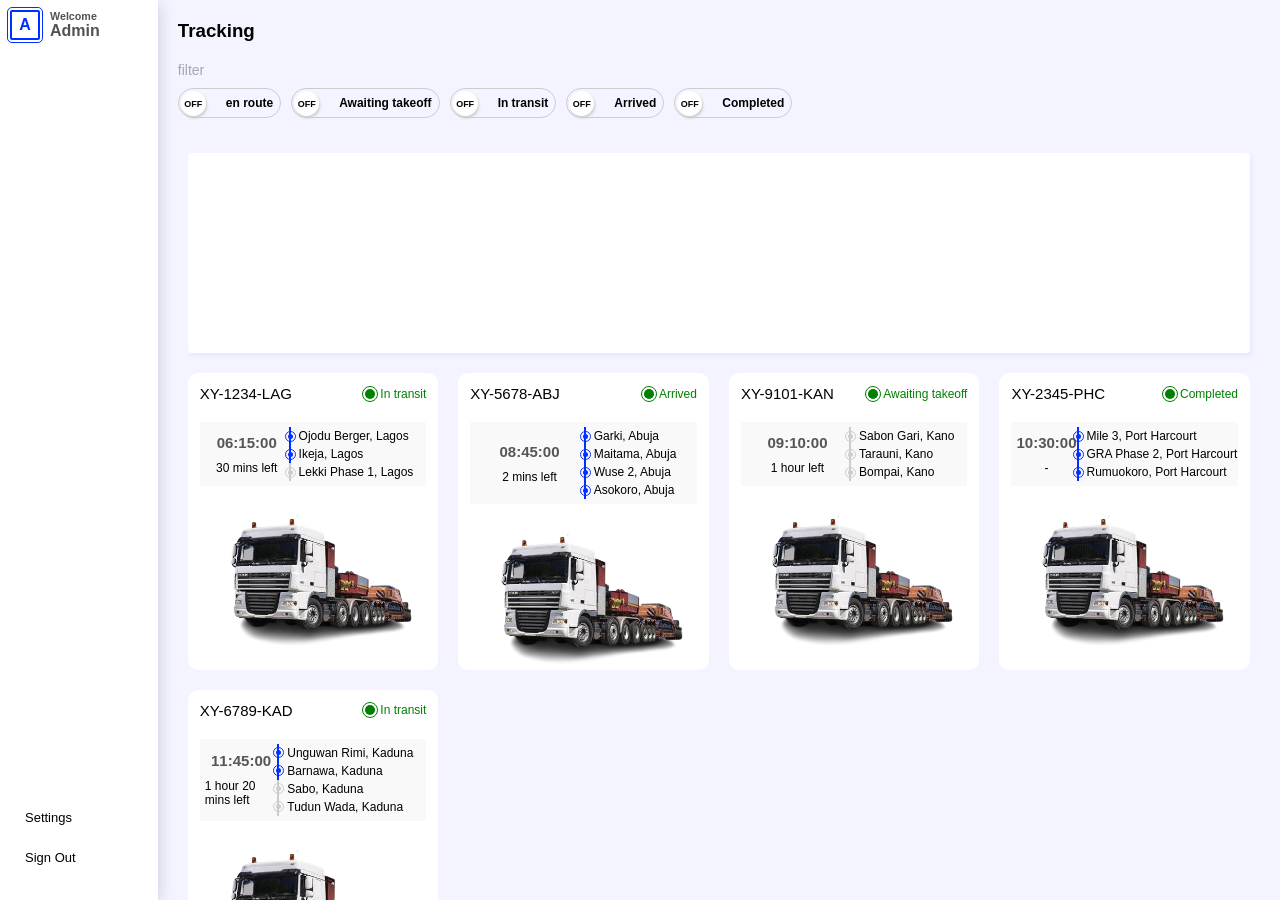
==== dashboard.html @ 966e06a4 "new push" ====
<!DOCTYPE html>
<html lang="en">

<head>
    <meta charset="UTF-8">
    <meta name="viewport" content="width=device-width, initial-scale=1.0">
    <link rel="stylesheet" href="style.css">
    <link rel="stylesheet" href="https://pro.fontawesome.com/releases/v6.0.0-beta3/css/all.css">
    <script src="https://cdn.jsdelivr.net/npm/@panzoom/panzoom@4.0.0/dist/panzoom.min.js"></script>
    <link rel="stylesheet" href="https://cdnjs.cloudflare.com/ajax/libs/share-this/1.3.1/share-this.min.css"
        integrity="sha512-D2vagE/4+QTyP2FukMZNoZxcO1Uqcd0SsnqczdOm+zu35XDsFDIroYXxDD0WrYbyPFKD1vUmhxaCC3kR8WBNZA=="
        crossorigin="anonymous" referrerpolicy="no-referrer" />
    <link href="https://fonts.googleapis.com/css2?family=Pacifico&display=swap" rel="stylesheet">

    <link rel="stylesheet" href="waybill.css">

    <title>Document</title>
    <script>
        // function updateScale(value) {
        //     const waybill = document.querySelector('.waybill_container');

        //     let scaleValue = 1; // Default (100%)
        //     if (value == 0) scaleValue = 0; // Hide
        //     else if (value == 1) scaleValue = 1; // Normal (100%)
        //     else if (value == 2) scaleValue = 2; // Zoomed (200%)

        //     waybill.style.zoom = `(${scaleValue})`;
        //     // waybill.style.transformOrigin = "top center";

        //     // Hide waybill when scale is 0
        //     waybill.style.display = scaleValue === 0 ? "none" : "block";
        // }
    </script>
</head>

<body>


    <div class="epod_cont cpsl">
        <aside>
            <nav class="epod_nav">

                <div class="user_wrap" onclick="ToggleNavMenu(this)">
                    <div class="user_img">
                        <img src="/" alt="">
                        <div class="user_initial"></div>
                    </div>
                    <div class="wrap_flex">
                        <h6>Welcome</h6>
                        <h2 id="username">Admin</h4>
                    </div>

                </div>
                <ul>


                    <!-- <li class="nav-item"><a href="#"><i class="fas fa-tachometer-alt"></i>Dashboard</a></li>
                    <li class="nav-item dropdown">
                        <a href="#"><i class="fas fa-truck"></i>Waybill Management <i class="fa fa-caret-down"></i></a>
                        <ul class="dropdown-menu">
                            <li><a href="#"><i class="fas fa-plus-circle"></i>Create Waybill</a></li>
                            <li><a href="#"><i class="fas fa-search"></i>Track Waybill</a></li>
                        </ul>
                    </li>
                    <li class="nav-item dropdown">
                        <a href="#"><i class="fas fa-chart-bar"></i>Reports &#9662;</a>
                        <ul class="dropdown-menu">
                            <li><a href="#"><i class="fas fa-calendar-day"></i>Daily Reports</a></li>
                            <li><a href="#"><i class="fas fa-calendar-alt"></i>Monthly Reports</a></li>
                        </ul>
                    </li> -->
                    <li class="nav-item settings"><a href="#"><i class="fas fa-cog"></i>Settings</a></li>
                    <li class="nav-item signout"><a href="#"><i class="fas fa-sign-out-alt"></i>Sign Out</a></li>
                </ul>
            </nav>
        </aside>
        <main>
            <div class="epod_tracking">
                <div class="header">
                    <h3>Tracking</h3>
                    <div class="search_cont" onclick="handleDropSearch()">
                        <i class="fa fa-search"></i>
                    </div>
                </div>
                <div class="search_box">

                    <div class="search">
                        <input type="search" placeholder="Search..." name="" id="searchInput">
                        <div class="search_icon" onclick="searchBoxes()">
                            <i class="fa fa-search"></i>
                        </div>
                    </div>

                    <!-- Checkbox Filters -->
                    <!-- <div class="filter_options">
                        <label>
                            <input type="checkbox" class="filter_checkbox" value="bl">
                            BL
                        </label>
                        <label>
                            <input type="checkbox" class="filter_checkbox" value="consignment">
                            Consignment
                        </label>
                        <label>
                            <input type="checkbox" class="filter_checkbox" value="waybill">
                            Waybill
                        </label>
                        <label>
                            <input type="checkbox" class="filter_checkbox" value="status">
                            Status
                        </label>
                    </div> -->

                </div>
                <div class="filter_lists">
                    <div class="header small">filter</div>
                    <div class="filter_list">
                        <div class="list filter" data-filter="en route">
                            <div class="toggle_switch">
                                <span class="filter_text">en route</span>
                                <div class="toggle_ball"></div>
                            </div>
                        </div>
                        <div class="list filter" data-filter="Pending">
                            <div class="toggle_switch">
                                <span class="filter_text">Awaiting takeoff</span>
                                <div class="toggle_ball"></div>
                            </div>
                        </div>

                        <div class="list filter" data-filter="Completed">
                            <div class="toggle_switch">
                                <span class="filter_text">In transit</span>
                                <div class="toggle_ball"></div>
                            </div>
                        </div>
                        <div class="list filter" data-filter="Cancelled">
                            <div class="toggle_switch">
                                <span class="filter_text">Arrived</span>
                                <div class="toggle_ball"></div>
                            </div>
                        </div>
                        <div class="list filter" data-filter="In Progress">
                            <div class="toggle_switch">
                                <span class="filter_text">Completed</span>
                                <div class="toggle_ball"></div>
                            </div>
                        </div>
                    </div>
                    <!-- <div class="header small">show</div> -->


                </div>
                <div class="epod_content">
                    <div class="map_t"></div>
                    <div class="epod_boxes">
                        <div class="epod_dash_box">
                            <div class="header">
                                <div class="track_id">XY-1234-LAG</div>
                                <div class="status">
                                    <div class="stats"></div>
                                    <p>In transit</p>
                                </div>
                            </div>
                            <div class="truck_destination">
                                <div class="time_details">
                                    <span class="time">06:15:00</span>
                                    <span class="day">30 mins left</span>
                                </div>
                                <div class="destination_info">
                                    <div class="route active">Ojodu Berger, Lagos</div>
                                    <div class="route active">Ikeja, Lagos</div>
                                    <div class="route">Lekki Phase 1, Lagos</div>
                                </div>
                            </div>
                            <div class="truck_img">
                                <img src="img.png" alt="truckdetails">
                            </div>
                            <div class="bl_no" style="display: none;">BL-001234</div>
                        </div>
                        <div class="epod_dash_box">
                            <div class="header">
                                <div class="track_id">XY-5678-ABJ</div>
                                <div class="status">
                                    <div class="stats"></div>
                                    <p>Arrived</p>
                                </div>
                            </div>
                            <div class="truck_destination">
                                <div class="time_details">
                                    <span class="time">08:45:00</span>
                                    <span class="day">2 mins left</span>
                                </div>
                                <div class="destination_info">
                                    <div class="route active">Garki, Abuja</div>
                                    <div class="route active">Maitama, Abuja</div>
                                    <div class="route active">Wuse 2, Abuja</div>
                                    <div class="route active">Asokoro, Abuja</div>
                                </div>
                            </div>
                            <div class="truck_img">
                                <img src="img.png" alt="truckdetails">
                            </div>
                            <div class="bl_no" style="display: none;">BL-005678</div>
                        </div>
                        <div class="epod_dash_box">
                            <div class="header">
                                <div class="track_id">XY-9101-KAN</div>
                                <div class="status">
                                    <div class="stats"></div>
                                    <p>Awaiting takeoff</p>
                                </div>
                            </div>
                            <div class="truck_destination">
                                <div class="time_details">
                                    <span class="time">09:10:00</span>
                                    <span class="day">1 hour left</span>
                                </div>
                                <div class="destination_info">
                                    <div class="route">Sabon Gari, Kano</div>
                                    <div class="route">Tarauni, Kano</div>
                                    <div class="route">Bompai, Kano</div>
                                </div>
                            </div>
                            <div class="truck_img">
                                <img src="img.png" alt="truckdetails">
                            </div>
                            <div class="bl_no" style="display: none;">BL-009101</div>
                        </div>
                        <div class="epod_dash_box">
                            <div class="header">
                                <div class="track_id">XY-2345-PHC</div>
                                <div class="status">
                                    <div class="stats"></div>
                                    <p>Completed</p>
                                </div>
                            </div>
                            <div class="truck_destination">
                                <div class="time_details">
                                    <span class="time">10:30:00</span>
                                    <span class="day">-</span>
                                </div>
                                <div class="destination_info">
                                    <div class="route active">Mile 3, Port Harcourt</div>
                                    <div class="route active">GRA Phase 2, Port Harcourt</div>
                                    <div class="route active">Rumuokoro, Port Harcourt</div>
                                </div>
                            </div>
                            <div class="truck_img">
                                <img src="img.png" alt="truckdetails">
                            </div>
                            <div class="bl_no" style="display: none;">BL-002345</div>
                        </div>
                        <div class="epod_dash_box">
                            <div class="header">
                                <div class="track_id">XY-6789-KAD</div>
                                <div class="status">
                                    <div class="stats"></div>
                                    <p>In transit</p>
                                </div>
                            </div>
                            <div class="truck_destination">
                                <div class="time_details">
                                    <span class="time">11:45:00</span>
                                    <span class="day">1 hour 20 mins left</span>
                                </div>
                                <div class="destination_info">
                                    <div class="route active">Unguwan Rimi, Kaduna</div>
                                    <div class="route active">Barnawa, Kaduna</div>
                                    <div class="route">Sabo, Kaduna</div>
                                    <div class="route">Tudun Wada, Kaduna</div>
                                </div>
                            </div>
                            <div class="truck_img">
                                <img src="img.png" alt="truckdetails">
                            </div>
                            <div class="bl_no" style="display: none;">BL-006789</div>
                        </div>
                    </div>

                </div>
            </div>
            <div class="epod_details">
                <div class="header">
                    <div class="cancel_button" onclick="handleSideToggle()"><i class="fa fa-arrow-right"></i></div>
                    <div class="track_id">XY-1234-LAG</div>
                    <div class="status">
                        <span class="circle"></span>
                        On-Route
                    </div>
                    <div class="call_action">
                        <button class="call_btn"><i class="fa-solid fa-phone"></i><span class="sm-hidden">Contact</span>
                        </button>
                        <div class="call_dropdown">
                            <a href="tel:+1234567890"><i class="fa-solid fa-user"></i> Call
                                Driver
                            </a>
                            <a href="tel:+1987654321"><i class="fa-solid fa-headset"></i>Call
                                Support</a>
                            <a href="tel:+1122334455"><i class="fa-solid fa-building"></i> Call Company</a>
                        </div>
                    </div>
                    <div class="chat_action">
                        <button class="chat_btn"><i class="fa-solid fa-comments"></i><span class="sm-hidden">chat
                            </span></button>
                        <div class="chat_dropdown">
                            <a href="sms:+1234567890"><i class="fa-solid fa-user"></i> Chat with Driver</a>
                            <a href="sms:+1987654321"><i class="fa-solid fa-headset"></i> Chat with Support</a>
                            <a href="sms:+1122334455"><i class="fa-solid fa-building"></i> Chat with Company</a>
                        </div>
                    </div>
                </div>
                <div class="epod_details-nav">
                    <div class="epod_navlinks">
                        <button type="button" class="current" id="shipment" title="navigate to tab"
                            class="epod_navlink">shipment
                            Info</button>
                        <button type="button" id="vechicle" title="navigate to tab" class="epod_navlink">Vechicle
                            Info</button>
                        <button type="button" id="driver" title="navigate to tab" class="epod_navlink">Driver
                            Info</button>
                        <button type="button" id="document" title="navigate to tab"
                            class="epod_navlink">Documents</button>
                        <button type="button" id="company" title="navigate to tab" class="epod_navlink">Company</button>
                        <button type="button" id="waybill_p" title="navigate to tab"
                            class="epod_navlink">Waybill</button>
                    </div>
                </div>
                <div class="epod-tab_contents">
                    <div id="shipment" class="tab">
                        <div class="title">Shipment Info</div>
                        <div class="img_box"></div>
                        <div class="epod_route">
                            <div class="header">
                                <div class="title">Route</div>
                                <div class="right">
                                    <div class="timer">09:40:55</div>
                                    <div class="mins_left">23mins. Left</div>
                                </div>

                            </div>
                            <div class="map">
                                <div class="map_details">
                                    <div class="map_header">
                                        <button class="cancel_button">
                                            <i class="fa fa-plus"></i>
                                        </button>

                                        <div class="filter_list">
                                            <div class="list">
                                                <input type="checkbox" id="in progress">
                                                <p>All in progress transaction</p>
                                            </div>

                                        </div>
                                    </div>
                                    <div class="map_view"></div>

                                </div>


                            </div>
                        </div>
                    </div>
                    <div id="vechicle" class="tab">
                        <div class="vehicle">
                            <div class="title"><i class="fa-solid fa-truck"></i> Vehicle Info</div>

                            <div class="infos">
                                <div class="info">
                                    <p class="bold"><i class="fa-solid fa-hashtag"></i> Truck Number:</p>
                                    <p>ABJRK-12345</p>
                                </div>
                                <div class="info">
                                    <p class="bold"><i class="fa-solid fa-weight-hanging"></i> Capacity:</p>
                                    <p>10,000 kg</p>
                                </div>
                                <div class="info">
                                    <p class="bold"><i class="fa-solid fa-car-side"></i> Plate Number:</p>
                                    <p>XY-9876-LAG</p>
                                </div>
                                <div class="info">
                                    <p class="bold"><i class="fa-solid fa-user"></i> Assigned Driver:</p>
                                    <p>Adewale Ayuba</p>
                                </div>
                                <div class="info">
                                    <p class="bold"><i class="fa-solid fa-calendar"></i> Last Maintenance:</p>
                                    <p>12th Feb 2025</p>
                                </div>
                                <div class="info">
                                    <p class="bold"><i class="fa-solid fa-gas-pump"></i> Fuel Type:</p>
                                    <p>Diesel</p>
                                </div>
                                <div class="info">
                                    <p class="bold"><i class="fa-solid fa-circle-check"></i> Status:</p>
                                    <p class="status available"><i class="fa-solid fa-check-circle"></i> Available</p>
                                </div>
                            </div>

                            <div class="truck_images">
                                <h3> Truck Photos</h3>
                                <!-- Truck Image Gallery -->
                                <div class="image_gallery">
                                    <div class="truck_image">
                                        <img src="img.png" alt="Truck Photo" onclick="openPreview(this, 'Truck Photo')">
                                    </div>
                                    <div class="truck_image">
                                        <img src="plate.jpg" alt="License Plate"
                                            onclick="openPreview(this, 'License Plate')">
                                    </div>

                                </div>
                            </div>

                            <div class="vehicle_feedback">
                                <h3>Rate and Review Vehicle</h3>
                                <p>How satisfied are you with this vehicle?</p>
                                <div class="rating vehicle_v">
                                    <span class="star" onclick="rateVehicle(1)"><i class="fa-light fa-star"></i></span>
                                    <span class="star" onclick="rateVehicle(2)"><i class="fa-light fa-star"></i></span>
                                    <span class="star" onclick="rateVehicle(3)"><i class="fa-light fa-star"></i></span>
                                    <span class="star" onclick="rateVehicle(4)"><i class="fa-light fa-star"></i></span>
                                    <span class="star" onclick="rateVehicle(5)"><i class="fa-light fa-star"></i></span>
                                </div>
                                <textarea id="vehicleComment" class="oppi" placeholder="Leave a comment..."></textarea>
                                <button class="call_btn boopt"
                                    onclick="submitVehicleFeedback('vehicle')">Submit</button>

                            </div>

                        </div>

                    </div>
                    <div id="driver" class="tab">
                        <div class="driver">
                            <div class="title"><i class="fa-solid fa-user-tie"></i> Driver Info</div>

                            <div class="infos">
                                <div class="info">
                                    <p class="bold"><i class="fa-solid fa-id-badge"></i> Driver Name:</p>
                                    <p>Adewale Ayuba</p>
                                </div>
                                <div class="info">
                                    <p class="bold"><i class="fa-solid fa-id-card"></i> Driver License Number:</p>
                                    <p>DL-987654</p>
                                </div>
                                <div class="info">
                                    <p class="bold"><i class="fa-solid fa-phone"></i> Contact:</p>
                                    <p>+234 812 345 6789</p>
                                </div>
                                <div class="info">
                                    <p class="bold"><i class="fa-solid fa-phone-volume"></i> Emergency Contact:</p>
                                    <p>+234 801 234 5678 (Boluwatife - Wife)</p>
                                </div>
                                <div class="info">
                                    <p class="bold"><i class="fa-solid fa-location-dot"></i> Address:</p>
                                    <p>23, Olowu Street, Lagos, Nigeria</p>
                                </div>
                                <div class="info">
                                    <p class="bold"><i class="fa-solid fa-truck"></i> Assigned Vehicle:</p>
                                    <p>ABJRK-12345</p>
                                </div>
                                <div class="info">
                                    <p class="bold"><i class="fa-solid fa-user-check"></i> Status:</p>
                                    <p class="status active"><i class="fa-solid fa-circle-check"></i> Active</p>
                                </div>
                            </div>

                            <div class="driver_images">
                                <h3 class="light">Driver Photos</h3>
                                <div class="image_gallery">

                                    <div class="driver_image">
                                        <img src="./truck_image.jpg" alt="Adewale Ayuba" id="AdewaleAyuba"
                                            onclick="openPreview(this,'AdewaleAyuba')">
                                    </div>

                                    <div class="driver_image">
                                        <img src="image.png" alt="Driver ID" id="driverID"
                                            onclick="openPreview(this,'driverID')">
                                    </div>
                                </div>
                            </div>

                            <div class="driver_feedback">
                                <h3> Rate and review driver</h3>
                                <div class="rating driver_r">

                                    <span class="star" onclick="rateDriver(1)"><i class="fa-light fa-star"></i></span>
                                    <span class="star" onclick="rateDriver(2)"><i class="fa-light fa-star"></i></span>
                                    <span class="star" onclick="rateDriver(3)"><i class="fa-light fa-star"></i></span>
                                    <span class="star" onclick="rateDriver(4)"><i class="fa-light fa-star"></i></span>
                                    <span class="star" onclick="rateDriver(5)"><i class="fa-light fa-star"></i></span>
                                </div>
                                <textarea id="comment" class="oppi" placeholder="Leave a comment..."></textarea>
                                <button class="call_btn boopt" onclick="submitDriverFeedback()">Submit</button>

                            </div>


                        </div>
                    </div>
                    <div id="document" class="tab">
                        <div class="header">
                            <div class="title">Document</div>
                            <div class="actions">
                                <button onclick="downloadSelectedDocs()"><i class="fa fa-download"></i></button>
                                <button onclick="downloadDocAsZIP()"> <i class="fa fa-file-zipper"></i> </button>
                                <!-- <button><i class="fa fa-envelope"></i> </button> -->
                                <button onclick="shareWaydocFile()"><i class="fa fa-share"></i> </button>
                                <button onclick="deleteSelectedDocs()">
                                    <i class="fa fa-trash"></i>
                                </button>
                                <!-- <button onclick="window.print()"><i class="fa fa-print"></i> </button> -->
                            </div>

                        </div>
                        <div class="actions_2">
                            <button onclick="document.getElementById('fileInput').click()" class="green"
                                title="add new document">
                                <i class="fa fa-plus "></i>
                            </button>
                            <!-- ---snap document button---- -->
                            <button onclick="snapDocument()" title="snap document">
                                <i class="fa fa-camera"></i>
                            </button>

                            <!-- Hidden File Input -->
                            <input type="file" id="fileInput" style="display: none;" onchange="handleFileUpload(event)">
                        </div>
                        <div class="document_list">
                            <ul id="doc_list">
                                <li>
                                    <label>
                                        <input type="checkbox" class="doc_checkbox" data-file="invoice.pdf">
                                        <span class="doc_number">1.</span>
                                        <span class="doc_name">Invoice</span>
                                    </label>
                                    <img class="thumbnail" src="pdf_icon.png" alt="PDF" data-file="invoice.pdf">
                                    <div class="button_bt">
                                        <button onclick="previewDocument('invoice.pdf')"><i
                                                class="fa fa-eye"></i></button>
                                    </div>

                                </li>
                                <li>
                                    <label>
                                        <input type="checkbox" class="doc_checkbox" data-file="bill_of_lading.docx">
                                        <span class="doc_number">2.</span>
                                        <span class="doc_name">Bill of Lading</span>
                                    </label>
                                    <img class="thumbnail" src="doc.png" alt="DOCX" data-file="bill_of_lading.docx">
                                    <div class="button_bt">
                                        <button onclick="previewDocument('bill_of_lading.docx')"><i
                                                class="fa fa-eye"></i></button>
                                    </div>
                                </li>
                                <li>
                                    <label>
                                        <input type="checkbox" class="doc_checkbox" data-file="truck_image.jpg">
                                        <span class="doc_number">3.</span>
                                        <span class="doc_name">Truck Image</span>
                                    </label>
                                    <img class="thumbnail" src="truck_image.jpg" alt="Image"
                                        data-file="truck_image.jpg">
                                    <div class="button_bt">
                                        <button onclick="previewDocument('truck_image.jpg')"><i
                                                class="fa fa-eye"></i></button>
                                    </div>
                                </li>
                            </ul>
                        </div>

                        <!-- Document Preview -->
                        <div class="doc_img">
                            <iframe id="pdf_preview" style="display:none; width:100%; height:400px;"></iframe>
                            <img id="image_preview" style="display:none; width:100%; max-width:500px;">
                            <p id="unsupported_preview" style="display:none; color:red;">Preview not supported for this
                                file type.</p>
                        </div>
                    </div>
                    <div id="company" class="tab">
                        <div class="company">
                            <div class="title"><i class="fa-solid fa-building"></i> Company Info</div>

                            <div class="infos">
                                <div class="info">
                                    <p class="bold"><i class="fa-solid fa-id-badge"></i> Company Name:</p>
                                    <p>DAO Logistics Ltd.</p>
                                </div>
                                <div class="info">
                                    <p class="bold"><i class="fa-solid fa-location-dot"></i> Address:</p>
                                    <p>12 Marina Road, Lagos, Nigeria</p>
                                </div>
                                <div class="info">
                                    <p class="bold"><i class="fa-solid fa-phone"></i> Contact Number:</p>
                                    <p>+234 812 345 6789</p>
                                </div>
                                <div class="info">
                                    <p class="bold"><i class="fa-solid fa-envelope"></i> Email:</p>
                                    <p>info@daologistics.com</p>
                                </div>
                                <div class="info">
                                    <p class="bold"><i class="fa-solid fa-globe"></i> Website:</p>
                                    <p><a href="https://www.daologistics.com" target="_blank">www.daologistics.com</a>
                                    </p>
                                </div>
                                <div class="info">
                                    <p class="bold"><i class="fa-solid fa-calendar"></i> Established:</p>
                                    <p>2015</p>
                                </div>
                                <div class="info">
                                    <p class="bold"><i class="fa-solid fa-warehouse"></i> Services:</p>
                                    <p>Freight, Warehousing, Transportation, Customs Clearance</p>
                                </div>
                                <div class="info">
                                    <p class="bold"><i class="fa-solid fa-users"></i> Employees:</p>
                                    <p>250+</p>
                                </div>
                            </div>


                        </div>
                    </div>
                    <div id="waybill_p" class="tab">
                        <!-- <div class="scale-container">
                            <label for="scale">Scale:</label>
                            <input type="range" id="scale" min="0.5" max="2" step="0.1" value="1"
                                oninput="updateScale(this.value)">
                            <div class="scale-labels">
                                <span>0%</span>
                                <span class="mid-label">100%</span>
                                <span>200%</span>
                            </div>
                            <button class="fit_btn" type="button" onclick="scaleToFitScreen()">
                                <i class="fa fa-expand-wide"></i> Fit to Screen</button>
                        </div> -->
                        <div class="scale-container">
                            <button type="button" onclick="handleSign()" class="bt1op" title="Sign"> <i
                                    class="fa-sharp fa-solid fa-pen-nib"></i>
                            </button>
                            <button type="button" onclick="handleStamp()" class="bt2op" title="Stamp"> <i
                                    class="fa-sharp fa-solid fa-stamp"></i>
                            </button>
                            <button onclick="panzoom.zoomIn()" title="Zoom In"> <i class="fa fa-plus"></i> </button>
                            <button onclick="panzoom.zoomOut()" title="Zoom Out">
                                <div class="fa fa-minus" title="Reset Zoom"></div>
                            </button>
                            <button onclick="panzoom.reset()"><i class="fa fa-refresh"></i></button>
                        </div>
                        <div id="zoom-container">
                            <div class="waybill_container" id="waybill" data-action="zoom">



                                <div class="header">
                                    <div class="logo_cont">
                                        <div class="logo">
                                            <img src="./ing.png" alt="">
                                        </div>
                                    </div>
                                    <div class="detailed_info">
                                        <div class="mail">info@libracircle.com<i class="fa fa-envelope"></i></div>
                                        <div class="address">no 11, Orimolade Crescent, Off Adeniyi Jones, Ikeja Lagos
                                            Nigeria <i class="fa fa-location"></i>
                                        </div>
                                        <div class="website">https://libracircle.com<i class="fa fa-globe"></i></div>
                                        <div class="phone">(234) 909 9710 778, (234) 818 4792 309<i
                                                class="fa fa-phone"></i></div>
                                    </div>
                                </div>
                                <h2 class="title2">WAYBILL <span class="waybill_num">#12345678</span></h2>
                                <h3>DISPATCH SECTION</h3>
                                <div class="patner_cont">
                                    <h3>Client Information</h3>
                                    <p><span class="bold">Client:</span> <span class="p_info">BURN STOVES NIGERIA
                                            LIMITED</span></p>
                                    <p><span class="bold">Address:</span>
                                        <span class="add_info">Nigeria Limited, Bala Dawakin Industrial Layout, Charo
                                            Junction, Off Dawakin Kudu Road, Dawakin Local Government, Kano State,
                                            Nigeria.</span> Burn
                                    </p>
                                    <!-- <p><span class="bold">Contact Person:</span>
                                        <span class="cont_info">Jerry</span>
                                    </p>
                                    <p><span class="bold">Phone:</span>
                                        <span class="tel_info">08138543842</span>
                                    </p> -->
                                </div>


                                <h3>Transporter Information</h3>
                                <table>
                                    <tr>
                                        <th>Transporter's Name</th>
                                        <td>Libra Circle</td>
                                        <th>Free Fowarder.</th>
                                        <td>Not specified</td>
                                    </tr>
                                </table>

                                <h3>Waybill Details</h3>
                                <table>
                                    <tr>
                                        <th>BL Number</th>
                                        <td>PNG000602-240418068/AGLN0806[SHPL40620400]</td>
                                        <th>Container No.</th>
                                        <td>PCIU1924760</td>
                                    </tr>
                                    <tr>
                                        <th>Container Seal No.</th>
                                        <td>Not specified</td>
                                        <th>Sealed (Yes/No)</th>
                                        <td>Not specified</td>
                                    </tr>
                                    <tr>
                                        <th>Tracker Found (Yes/No)</th>
                                        <td>Not specified</td>
                                        <th>Arrival Date</th>
                                        <td>Not specified</td>
                                    </tr>
                                </table>

                                <h3>Shipment Information</h3>
                                <table>
                                    <tr>
                                        <th>CLIENT REF</th>
                                        <td>xxx112</td>
                                        <th>CONSIGNEE</th>
                                        <td>BURN STOVES NIGERIA LIMITED</td>
                                    </tr>
                                    <tr>
                                        <th>FROM</th>
                                        <td>Burn Nigeria Limited, Bala Dawakin Industrial Layout, Charo junction, Kano
                                            State, Nigeria</td>
                                        <th>TO</th>
                                        <td>Not specified</td>
                                    </tr>
                                    <tr>
                                        <th>DATE</th>
                                        <td>Not specified</td>
                                        <th>Final Destination</th>
                                        <td>Not specified</td>
                                    </tr>
                                    <tr>
                                        <th>truck/vechicle no.</th>
                                        <td>Not specified</td>
                                        <!-- <th>Final Destination</th>
                                        <td>Not specified</td> -->
                                    </tr>
                                    <!-- <tr>

                                        <th>Truck / Trailer</th>
                                        <td>006811</td>
                                    </tr> -->

                                </table>

                                <h3>Goods Details</h3>
                                <table>
                                    <tr>
                                        <th>Goods Description</th>
                                        <th>Goods size & <br /> seal no (origin)</th>
                                        <th>Unit Type</th>
                                        <th>Number of Units</th>
                                        <th>QTY recieved<br /> (origin)</th>
                                        <th>QTY recieved<br /> (Dest.)</th>
                                        <th>Difference<br /> (Origin - Destination)</th>
                                    </tr>
                                    <tr>
                                        <td>WIRE</td>
                                        <td>1X20FT</td>
                                        <td>Container</td>
                                        <td>Not specified</td>
                                        <td>Not specified</td>
                                        <td>Not specified</td>
                                        <td>Not specified</td>

                                    </tr>
                                </table>

                                <div class="remarks">
                                    <div class="trigger_remark"><i class="fa fa-comment"></i></div>
                                    <div class="popup_remark">
                                        <label><input type="radio" name="remark" value="Very Good"> Very Good</label>
                                        <label><input type="radio" name="remark" value="Good"> Good</label>
                                        <label><input type="radio" name="remark" value="Not Good"> Not Good</label>
                                    </div>
                                    <h3>Remarks</h3>
                                    <textarea placeholder="remark" id="remarkv" readonly></textarea>
                                </div>




                                <h3>Driver & Dispatch Info</h3>
                                <table>
                                    <tr>
                                        <th>Driver’s Name</th>
                                        <td>BABA</td>
                                        <th>Dispatched by</th>
                                        <td>Not specified</td>
                                    </tr>
                                    <tr>
                                        <th>Phone Number</th>
                                        <td>7078691299</td>
                                        <th>Title</th>
                                        <td>Not specified</td>
                                    </tr>
                                    <!-- <tr>
                                        <th>Signature and Date</th>
                                        <td>Not specified</td>
                                        <th>Signature and Date</th>
                                        <td>Not specified</td>
                                    </tr> -->
                                </table>






                                <div class="footer">
                                    <div class="fot1">


                                    </div>

                                    <div class="fot2">
                                        <div class="fort_fot ">
                                            <!-- <h3>Terms and Conditions</h3> -->
                                            <p> <span class="bold">Phone: </span> (234) 909 9710 778, (234) 818 4792 309
                                            </p>
                                            <p> <span class="bold">website: </span> https://libracircle.com</p>
                                            <p> <span class="bold">Email: </span> info@libracircle.com</p>
                                            <p class="upt"> <span class="bold">TIN: </span> 02624825-0001 | RC-32913 |
                                                VAT
                                                IKV0600232913</p>

                                        </div>


                                    </div>

                                </div>
                                <div class="stamp_p s1" onclick="activateStamp(this)">
                                    <div class="sign1"></div>
                                    <div class="stamp1"></div>
                                </div>
                                <div class="stamp_p s2" onclick="activateStamp(this)">
                                    <div class="sign1"></div>
                                    <div class="stamp1"></div>
                                </div>
                            </div>
                        </div>

                        <!-- <div class="acts_btn">
                            <button type="button" onclick="handleSign()" class="bt1op"> <i
                                class="fa-sharp fa-solid fa-pen-nib"></i>
                            Sign</button>
                        <button type="button" onclick="handleStamp()" class="bt2op"> <i
                                class="fa-sharp fa-solid fa-stamp"></i>
                            Stamp</button>
                        </div> -->

                        <div class="sign_modal">
                            <form class="sign_wrapper">
                                <div class="sign_view"></div>
                                <div class="op_msg">Are you sure you want to sign this document?</div>

                                <div class="sign_opt">
                                    <button onclick="handleSignSubmition()" type="submit">Yes</button>
                                    <button class="no" onclick="handleCloseModal()" type="button">No</button>
                                </div>
                                <p class="sign_msg"></p>
                            </form>

                        </div>

                        <div class="stamp_modal">
                            <form class="stamp_wrapper" id="stampForm" action="">
                                <input type="hidden" name="record_id" value="12345"> <!-- Example Record ID -->
                                <input type="hidden" name="user_id" value="67890"> <!-- Example User ID -->

                                <div class="stamp_view">
                                    <img src="./stamp1.svg" alt="" id="stampImage">
                                </div>
                                <div class="op_msg">Are you sure you want to stamp this document?</div>
                                <small class="notexs"> <span>Note:</span> Time stamp is based on server time and not
                                    your device time</small>
                                <div class="stamp_opt">
                                    <button type="submit">Yes</button>
                                    <button class="no" type="button" onclick="handleCloseModal()">No</button>
                                </div>
                                <p class="stamp_msg"></p>
                            </form>
                        </div>

                        <div class="actions_op noshowp">

                            <!-- <button type="button" onclick="window.print()"> <i class="fa-solid fa-print"></i>
                                Print</button> -->
                            <div class="dropdown">
                                <button type="button"> <i class="fa-solid fa-download"></i> Download</button>
                                <div class="dropdown-content">
                                    <button onclick="downloadWaybillAsPDF()"><i class="fa fa-file"></i> As
                                        PDF</button>
                                    <button onclick="downloadWaybillAsImage()"><i class="fa fa-image"></i> As
                                        Image</button>
                                </div>
                            </div>
                            <button type="button" onclick="shareWaybillAsImage()"> <i
                                    class="fa-sharp fa-solid fa-share-from-square"></i>Share</button>
                            <button type="button" class="collapse_action" title="collapse action"> <i
                                    class="fa fa-angle-up"></i></button>
                        </div>
                    </div>
                    <!-- Hidden File Input -->
                    <input type="file" id="imageInput" accept="image/*" style="display: none;"
                        onchange="previewImage()">

                    <!-- Modal for Image Preview & Editing -->
                    <div id="imageModal" class="modal">
                        <div class="modal-content">
                            <span class="close" onclick="closeModal()">&times;</span>
                            <h3 id="modalTitle"></h3> <!-- Show image type (Driver/Truck) -->
                            <h4 id="fileName"></h4> <!-- Display file name -->
                            <img id="previewImage" src="" alt="Image Preview">
                            <button onclick="document.getElementById('imageInput').click()">Change
                                Image</button>
                            <button onclick="saveImage()">Save</button>
                            <button class="media_p" onclick="downloadImage()" title="Download">
                                <i class="fa fa-download"></i>
                            </button>
                            <button class="media_p" onclick="printImage()" title="Print">
                                <i class="fa fa-print"></i>
                            </button>
                            <button class="media_p" onclick="shareImage()" title="Share">
                                <i class="fa fa-share-alt"></i>
                            </button>
                        </div>
                    </div>

                </div>
            </div>
        </main>

    </div>
    <script>
        const trigger = document.querySelector('.trigger_remark');
        const popup = document.querySelector('.popup_remark');
        const textarea = document.querySelector('#remarkv');

        // Toggle pop-up
        trigger.addEventListener('click', () => {
            popup.style.display = popup.style.display === 'block' ? 'none' : 'block';
        });

        // Hide popup when clicking outside
        document.addEventListener('click', (event) => {
            if (!trigger.contains(event.target) && !popup.contains(event.target)) {
                popup.style.display = 'none';
            }
        });

        // Update textarea when a remark is selected
        document.querySelectorAll('.popup_remark input').forEach(radio => {
            radio.addEventListener('change', (event) => {
                textarea.value = event.target.value;
                popup.style.display = 'none';
            });
        });
    </script>
    <script src="https://cdnjs.cloudflare.com/ajax/libs/share-this/1.3.1/share-this.js"
        integrity="sha512-YQH3AWzoNd5UBgAzelMJ0L74JzsE1RfD7zrTDfveB5Xm5j9PBCU+Q2tD4RavX2iVVAt4iJ/gi1mSRCbX/X55pw=="
        crossorigin="anonymous" referrerpolicy="no-referrer"></script>


    <script>

        function updateUserImage() {
            const username = document.getElementById("username").innerHTML;
            const firstLetter = username.charAt(0).toUpperCase();
            const img = document.querySelector(".user_img img");
            const userInitial = document.querySelector(".user_initial");

            if (img.src === "" || img.src.endsWith("/")) {
                img.style.display = "none";
                userInitial.textContent = firstLetter;
                userInitial.style.display = "flex";
            } else {
                img.style.display = "block";
                userInitial.style.display = "none";

            }
        }

        document.addEventListener("DOMContentLoaded", () => {
            updateUserImage();
        });

        function handleFileUpload(event) {
            const file = event.target.files[0]; // Get the selected file
            if (file) {
                alert(`File uploaded: ${file.name}`);
                // You can process the file here (e.g., send to server, display preview, etc.)
            }
        }
        // document.querySelectorAll('.cpsl .epod_nav .dropdown > a').forEach(dropdown => {

        //     dropdown.addEventListener('click', function (event) {
        //         // alert('clicked 1')
        //         event.preventDefault();
        //         // alert('clicked 2')
        //         document.querySelectorAll('.cpsl .epod_nav .dropdown-menu').forEach(menu => {
        //             if (menu !== this.nextElementSibling) {
        //                 menu.classList.remove('showlist');
        //             }
        //         });
        //         // alert('clicked 3')
        //         this.nextElementSibling.classList.toggle('showlist');
        //         // alert('clicked 4')
        //     });
        // });

        // const waybill = document.getElementById('waybill');
        // const zoomContainer = document.getElementById('zoom-container');
        // let scaleValue = 1;

        // function updateScale(value) {
        //     scaleValue = parseFloat(value);
        //     waybill.style.transform = `scale(${scaleValue})`;
        //     waybill.style.width = `${210 * scaleValue}mm`;
        //     waybill.style.height = `${297 * scaleValue}mm`;

        //     // Expand zoom-container to allow full scrolling
        //     zoomContainer.style.width = `${waybill.offsetWidth + 50}px`;
        //     zoomContainer.style.height = `${waybill.offsetHeight + 50}px`;
        // }

        // function scaleToFitScreen() {
        //     scaleValue = 1;
        //     updateScale(scaleValue);
        //     document.getElementById('scale').value = 1;
        // }

        // zoomContainer.addEventListener('wheel', (e) => {
        //     e.preventDefault();
        //     let newScale = scaleValue + (e.deltaY > 0 ? -0.1 : 0.1);
        //     newScale = Math.min(Math.max(0.5, newScale), 2);
        //     document.getElementById('scale').value = newScale;
        //     updateScale(newScale);
        // });

        // const waybillContainer = document.querySelector(".waybill_container")
        const waybill = document.getElementById('waybill');
        const zoomContainer = document.getElementById('zoom-container');

        // Initialize Panzoom
        const panzoom = Panzoom(waybill, {
            maxScale: 2,
            minScale: 0.5,
            contain: 'outside'
        });

        window.addEventListener('load', () => {
            const containerWidth = waybillContainer.clientWidth;
            const containerHeight = waybillContainer.clientHeight;
            const waybillWidth = waybill.naturalWidth || waybill.clientWidth; // Ensure correct width
            const waybillHeight = waybill.naturalHeight || waybill.clientHeight;

            // Calculate the best scale to fit the waybill fully inside the container
            const scaleX = containerWidth / waybillWidth;
            const scaleY = containerHeight / waybillHeight;
            const initialScale = Math.min(scaleX, scaleY); // Ensures full visibility

            // Apply the calculated scale
            panzoom.zoom(initialScale, { animate: true });

            // Optionally, center the waybill
            panzoom.pan(0, 0, { animate: true });
        });

        // Enable zoom with the mouse wheel
        waybillContainer.addEventListener('wheel', panzoom.zoomWithWheel);





        function searchBoxes() {
            let input = document.getElementById("searchInput").value.toUpperCase();
            let boxes = document.getElementsByClassName("epod_dash_box");

            for (let i = 0; i < boxes.length; i++) {
                let trackId = boxes[i].getElementsByClassName("track_id")[0].innerText.toUpperCase();
                let blNo = boxes[i].getElementsByClassName("bl_no")[0].innerText.toUpperCase();

                if (trackId.includes(input) || blNo.includes(input)) {
                    boxes[i].style.display = "block";
                    boxes[i].style.maxWidth = "fit-content"
                } else {
                    boxes[i].style.display = "none";
                }
            }
        }

        // Enable search on input keyup
        document.getElementById("searchInput").addEventListener("keyup", searchBoxes);


    </script>

    <script src="https://cdnjs.cloudflare.com/ajax/libs/html2canvas/1.4.1/html2canvas.min.js"
        integrity="sha512-BNaRQnYJYiPSqHHDb58B0yaPfCu+Wgds8Gp/gU33kqBtgNS4tSPHuGibyoeqMV/TJlSKda6FXzoEyYGjTe+vXA=="
        crossorigin="anonymous" referrerpolicy="no-referrer"></script>

    <script src="https://cdnjs.cloudflare.com/ajax/libs/jspdf/2.5.1/jspdf.umd.min.js"></script>
    <script src="https://cdnjs.cloudflare.com/ajax/libs/jszip/3.10.1/jszip.min.js"></script>
    <script src="https://cdnjs.cloudflare.com/ajax/libs/FileSaver.js/2.0.5/FileSaver.min.js"></script>

    <script>
        document.addEventListener("DOMContentLoaded", function () {
            const filters = document.querySelectorAll(".list.filter"); // All filters
            const epodBoxes = document.querySelectorAll(".epod_dash_box"); // All boxes
            let activeFilter = null; // Track active filter

            filters.forEach(filter => {
                filter.addEventListener("click", function () {
                    const selectedFilter = this.getAttribute("data-filter"); // Get filter type

                    // If clicking the same active filter, reset and show all boxes
                    if (activeFilter === selectedFilter) {
                        filters.forEach(f => f.classList.remove("active")); // Remove active class
                        epodBoxes.forEach(box => box.style.display = "block"); // Show all boxes
                        activeFilter = null; // Reset active filter
                        return;
                    }

                    // Otherwise, apply filter
                    filters.forEach(f => f.classList.remove("active")); // Remove active class
                    this.classList.add("active"); // Add active class to clicked filter
                    activeFilter = selectedFilter; // Update active filter

                    epodBoxes.forEach(box => {
                        const statusText = box.querySelector(".status p").innerText.trim(); // Get box status

                        let match = false;
                        switch (selectedFilter) {
                            case "Pending":
                                match = statusText === "Awaiting takeoff";
                                break;
                            case "Completed":
                                match = statusText === "In transit";
                                break;
                            case "Cancelled":
                                match = statusText === "Arrived";
                                break;
                            case "In Progress":
                                match = statusText === "Completed";
                                break;
                        }

                        box.style.display = match ? "block" : "none"; //
                        box.style.maxWidth = match ? "fit-content" : "auto"; //
                        //  Show/hide based on match
                    });
                });
            });
        });
    </script>




    <script>


        // const handleSign = () => {
        //     const signModal = document.querySelector('.sign_modal');
        //     signModal.classList.add('showactb');

        //     // Close modal when clicking outside the sign wrapper
        //     signModal.addEventListener('click', function (event) {
        //         if (!event.target.closest('.sign_wrapper')) {
        //             signModal.classList.remove('showactb');
        //         }
        //     });
        // }

        // const handleSignSubmition = () => {
        //     const signModal = document.querySelector('.sign_modal');
        //     const signWrapper = document.querySelector('.sign_wrapper');
        //     const submitButton = signWrapper.querySelector('button[type="submit"]');
        //     const signMsg = document.querySelector('.sign_msg')

        //     signWrapper.addEventListener('submit', (event) => {
        //         event.preventDefault();
        //         submitButton.innerHTML = '<i class="fa fa-spinner fa-spin"></i> Signing...';
        //         signMsg.innerHTML = 'Document signed successfully!';
        //         setTimeout(() => {
        //             signMsg.innerHTML = '';
        //             signModal.classList.remove('showactb');
        //             submitButton.innerHTML = 'Yes';
        //         }, 2000); // Simulate a delay for signing process
        //     });
        // }


        // const handleStamp = () => {
        //     const StampModal = document.querySelector('.stamp_modal');
        //     StampModal.classList.add('showactb');

        //     // Close modal when clicking outside the Stamp wrapper
        //     StampModal.addEventListener('click', function (event) {
        //         if (!event.target.closest('.stamp_wrapper')) {
        //             StampModal.classList.remove('showactb');
        //         }
        //     });
        // }

        document.addEventListener("DOMContentLoaded", function () {
            let selectedStampArea = null; // Track the clicked area for signing/stamping
            const stampedAreas = new Map();
            // Select all stamp areas
            const stampAreas = document.querySelectorAll(".stamp_p");
            const signButton = document.querySelector(".bt1op");
            const stampButton = document.querySelector(".bt2op");

            // Initially disable buttons
            signButton.disabled = true;
            stampButton.disabled = true;

            const removeActiveStyles = () => {
                stampAreas.forEach(area => area.classList.remove("active-sign-stamp"));
            };


            // Activate buttons when a stamp area is clicked
            stampAreas.forEach(area => {
                area.addEventListener("click", function () {
                    if (area.classList.contains("invalidstamp")) return false
                    removeActiveStyles();
                    selectedStampArea = area; // Store the clicked area
                    area.classList.add("active-sign-stamp");
                    signButton.disabled = false;
                    stampButton.disabled = false;
                });
            });

            const handleAction = (type) => {
                if (selectedStampArea) {
                    const sign = selectedStampArea.querySelector(".sign1");
                    const stamp = selectedStampArea.querySelector(".stamp1");

                    if (type === "signed") sign.classList.add("done");
                    if (type === "stamped") stamp.classList.add("done");

                    if (sign.classList.contains("done") || stamp.classList.contains("done")) {
                        signButton.disabled = true;
                        stampButton.disabled = true;
                    }



                    // Check if both are done
                    if (sign.classList.contains("done") && stamp.classList.contains("done")) {
                        selectedStampArea.classList.add("invalidstamp");
                        signButton.disabled = true;
                        stampButton.disabled = true;
                    }
                }
            };

            stampButton.addEventListener("click", () => handleAction("stamped"));
            signButton.addEventListener("click", () => handleAction("signed"));




            // Handle opening Stamp Modal
            stampButton.addEventListener("click", function () {
                if (selectedStampArea) {
                    document.querySelector(".stamp_modal").classList.add("showactb");
                }
            });

            // Handle opening Sign Modal
            signButton.addEventListener("click", function () {
                if (selectedStampArea) {
                    document.querySelector(".sign_modal").classList.add("showactb");
                }
            });

            // Close Modals when clicking outside
            document.querySelectorAll(".no").forEach(button => {
                button.addEventListener("click", function () {
                    document.querySelector(".stamp_modal").classList.remove("showactb");
                    document.querySelector(".sign_modal").classList.remove("showactb");
                });
            });

            // Handle Signing (No Page Refresh)
            document.querySelector(".sign_wrapper").addEventListener("submit", function (event) {
                event.preventDefault();
                if (!selectedStampArea) return;

                const signElement = selectedStampArea.querySelector(".sign1");
                signElement.innerHTML = "Administrator"; // Use actual signer name
                signElement.style.fontFamily = "'Pacifico', cursive";
                signElement.style.color = "blue";
                signElement.style.fontSize = "14px";

                // Show success message
                document.querySelector(".sign_msg").textContent = "Document signed successfully!";
                document.querySelector(".sign_msg").style.color = "green";

                // Hide modal after signing
                setTimeout(() => {
                    document.querySelector(".sign_modal").classList.remove("showactb");
                    document.querySelector(".sign_msg").textContent = "";
                }, 1500);
            });

            // Handle Stamping (No Page Refresh)
            document.querySelector("#stampForm").addEventListener("submit", function (e) {
                e.preventDefault();
                if (!selectedStampArea) return;

                // Load JSON Data
                fetch("stamp.json")
                    .then(response => response.json())
                    .then(data => {
                        let recordId = document.querySelector("input[name='record_id']").value;
                        let userId = document.querySelector("input[name='user_id']").value;
                        let record = data.find(item => item.record_id === recordId && item.user_id === userId);

                        if (record) {
                            record.status = "stamped"; // Update status

                            console.log("Updated record:", record);

                            // Add stamp to the selected area
                            const stampElement = selectedStampArea.querySelector(".stamp1");
                            const svgContent = `<svg xmlns="http://www.w3.org/2000/svg" width="300" height="300" viewBox="0 0 300 300">
  <defs>
    <style>
      :root {
        --csl-color: #003399;
        --csl-line-color: #003399;
        --csl-text-color: #000000;
      }
      .outer-circle {
        fill: none;
        stroke: var(--csl-color);
        stroke-width: 2;
      }
      .inner-circle {
        fill: none;
        stroke: var(--csl-color);
        stroke-width: 2;
      }
      .inner-circle1 {
        fill: none;
        stroke: var(--csl-color);
        stroke-width: 1;
      }
      .text-main {
        font-family: Arial, sans-serif;
        font-size: 40px;
        font-weight: bold;
        fill: var(--csl-text-color);
        text-anchor: middle;
      }
      .text-secondary {
        font-family: Arial, sans-serif;
        font-size: 13px;
        fill: var(--csl-text-color);
        text-anchor: middle;
        text-transform: uppercase;
      }
      .dotted-line {
        fill: none;
        stroke: var(--csl-color);
        stroke-width: 2;
        stroke-dasharray: 5 5;
      }
      .stampdate {
        text-anchor: middle;
        font-size: 20px;
        font-weight: bold;
        fill: var(--csl-text-color);
      }
      .lines {
        stroke: var(--csl-line-color);
        stroke-width: 1;
      }
      .dot {
        fill: transparent;
        stroke: var(--csl-color);
      }
    </style>
    <path id="topTextPath" d="M 45,128 A 123,91 0 0,1 255,128" />
    <path id="bottomTextPath" d="M 45,182 A 113,70 0 0,0 255,182" />
  </defs>
  <g>
    <!-- Outer circle -->
    <ellipse cx="150" cy="150" rx="140" ry="100" class="outer-circle" />
    <!-- Inner circles -->
    <ellipse cx="150" cy="150" rx="125" ry="85" class="inner-circle" />
    <ellipse cx="150" cy="150" rx="138" ry="98" class="inner-circle1" />
    <!-- Center text -->
    <text x="150" y="145" class="text-main">PAID</text>
    <!-- Curved upper text -->
    <text class="text-secondary">
      <textPath href="#topTextPath" startOffset="50%">CODESPRO STAMP</textPath>
    </text>
    <!-- Curved lower text -->
    <text class="text-secondary">
      <textPath href="#bottomTextPath" startOffset="50%">CODESPRO STAMP</textPath>
    </text>
    <!-- Horizontal lines -->
    <line class="lines" x1="60" y1="150" x2="240" y2="150" />
    <line class="lines" x1="80" y1="180" x2="220" y2="180" />
    <!-- Date -->
    <text class="stampdate" x="150" y="170" id="dateText">18-04-2024</text>
    <!-- Dots inside the inner circle -->
    <circle cx="40" cy="150" r="4" class="dot csl_stamp_color" />
    <circle cx="40" cy="150" r="2.5" class="dot csl_stamp_color" />
    <circle cx="41" cy="140" r="3.5" class="dot csl_stamp_color" />
    <circle cx="41" cy="160" r="3.5" class="dot csl_stamp_color" />
    


    <circle cx="260" cy="150" r="4" class="dot csl_stamp_color" />
   
    <circle cx="260" cy="150" r="2.5" class="dot csl_stamp_color" />
    <circle cx="259" cy="139" r="3.5" class="dot csl_stamp_color" />

    <circle cx="260" cy="160" r="3.5" class="dot csl_stamp_color" />
 
  </g>
</svg>
`;
                            stampElement.innerHTML = svgContent;

                            const updateStampDate = () => {
                                const dateText = selectedStampArea.querySelector(".stamp1 .stampdate");
                                const now = new Date();

                                if (dateText) {
                                    const dateString = now.toLocaleDateString("en-GB").replace(/\//g, "-");
                                    const hours = now.getHours().toString().padStart(2, '0');
                                    const minutes = now.getMinutes().toString().padStart(2, '0');
                                    dateText.textContent = `${dateString} ${hours}:${minutes}`;
                                }
                            };
                            updateStampDate();


                            selectedStampArea.classList.add("no-border");
                            // Show success message
                            document.querySelector(".stamp_msg").textContent = "Document stamped successfully!";
                            document.querySelector(".stamp_msg").style.color = "green";

                            // Hide modal after stamping
                            setTimeout(() => {
                                document.querySelector(".stamp_modal").classList.remove("showactb");
                                document.querySelector(".stamp_msg").textContent = "";
                            }, 1500);

                        } else {
                            document.querySelector(".stamp_msg").textContent = "Record not found.";
                            document.querySelector(".stamp_msg").style.color = "red";
                        }
                    })
                    .catch(() => {
                        document.querySelector(".stamp_msg").textContent = "Error loading data.";
                        document.querySelector(".stamp_msg").style.color = "red";
                    });
            });
        });





        document.querySelectorAll(".sign1, .stamp1").forEach(element => {
            element.addEventListener("mouseenter", function () {
                let deleteBtn = document.createElement("button");
                deleteBtn.innerHTML = `<i class='fa fa-trash'></i>`;
                deleteBtn.classList.add("delete-btn");
                deleteBtn.onclick = function () {
                    element.classList.remove("done");
                    element.parentElement.classList.remove("invalidstamp");
                    signButton.disabled = false;
                    stampButton.disabled = false;
                    deleteBtn.remove();
                };
                element.appendChild(deleteBtn);
            });

            element.addEventListener("mouseleave", function () {
                let deleteBtn = element.querySelector(".delete-btn");
                if (deleteBtn) deleteBtn.remove();
            });
        });





        const handleStampSubmition = () => {
            const StampModal = document.querySelector('.stamp_modal');
            const StampWrapper = document.querySelector('.stamp_wrapper');
            const submitButton = StampWrapper.querySelector('button[type="submit"]');
            const StampMsg = document.querySelector('.stamp_msg')

            StampWrapper.addEventListener('submit', (event) => {
                event.preventDefault();
                submitButton.innerHTML = '<i class="fa fa-spinner fa-spin"></i> Stamping...';
                StampMsg.innerHTML = 'Document Stamped successfully!';
                setTimeout(() => {
                    StampMsg.innerHTML = '';
                    StampModal.classList.remove('showactb');
                    submitButton.innerHTML = 'Yes';
                }, 2000); // Simulate a delay for Stamping process
            });
        }


        const handleCloseModal = () => {
            const StampModal = document.querySelector('.stamp_modal');
            const signModal = document.querySelector('.sign_modal');

            StampModal.classList.remove('showactb')
            signModal.classList.remove('showactb')
        }




        document.addEventListener("DOMContentLoaded", function () {
            const tabs = document.querySelectorAll(".epod_navlinks button");
            const contents = document.querySelectorAll(".epod-tab_contents .tab");

            // Set initial active tab
            document.querySelector(".epod_navlinks .current").classList.add("active");
            document.querySelector(".epod-tab_contents .tab").classList.add("active");

            tabs.forEach(tab => {
                tab.addEventListener("click", function () {
                    // Remove 'current' class from all tabs
                    tabs.forEach(t => t.classList.remove("current"));

                    // Hide all content divs
                    contents.forEach(content => content.classList.remove("active"));

                    // Add 'current' class to the clicked tab
                    this.classList.add("current");

                    // Show corresponding content
                    const tabId = this.id;
                    document.querySelector(`.epod-tab_contents #${tabId}`).classList.add("active");
                });
            });
        });


        const handleSideToggle = () => {
            const epodDetails = document.querySelector('.epod_cont main .epod_details');

            document.querySelector('.epod_cont main .epod_details').classList.toggle('show')

            epodDashBoxs.forEach((b) => b.classList.remove('active'));
        }

        const epodDashBoxs = document.querySelectorAll('.epod_dash_box');
        const epodDetails = document.querySelector('.epod_cont main .epod_details');

        // Remove 'active' class from all initially
        epodDashBoxs.forEach((b) => b.classList.remove('active'));

        epodDashBoxs.forEach((box) => {
            box.addEventListener('click', () => {
                // Remove 'active' from all boxes
                epodDashBoxs.forEach((b) => b.classList.remove('active'));

                // Add 'active' only to the clicked box
                box.classList.add('active');

                // Show epod_details
                epodDetails.classList.add('show');
            });
        });


        document.querySelector(".chat_btn").addEventListener("click", function () {
            document.querySelector(".chat_action").classList.toggle("active");
        });

        // Close dropdown if clicked outside
        document.addEventListener("click", function (event) {
            if (!document.querySelector(".chat_action").contains(event.target)) {
                document.querySelector(".chat_action").classList.remove("active");
            }
        });



        document.querySelector(".call_btn").addEventListener("click", function () {
            // alert('me')
            document.querySelector(".call_action").classList.toggle("active");
        });

        // Close dropdown if clicked outside
        document.addEventListener("click", function (event) {
            if (!document.querySelector(".call_action").contains(event.target)) {
                document.querySelector(".call_action").classList.remove("active");
            }
        });

        document.querySelectorAll(".filter").forEach(filter => {
            filter.addEventListener("click", function () {
                this.classList.toggle("active");
            });
        });

        const handleDropSearch = () => {
            document.querySelector('.epod_cont main .epod_tracking .search_box').classList.toggle('show')
        }

        function previewDocument(fileName) {
            let fileExtension = fileName.split('.').pop().toLowerCase();
            let pdfPreview = document.getElementById("pdf_preview");
            let imagePreview = document.getElementById("image_preview");
            let unsupportedPreview = document.getElementById("unsupported_preview");

            pdfPreview.style.display = "none";
            imagePreview.style.display = "none";
            unsupportedPreview.style.display = "none";

            if (fileExtension === "pdf") {
                pdfPreview.src = fileName;
                pdfPreview.style.display = "block";
            } else if (["jpg", "jpeg", "png", "gif"].includes(fileExtension)) {
                imagePreview.src = fileName;
                imagePreview.style.display = "block";
            } else {
                unsupportedPreview.style.display = "block";
            }
        }

        let currentImageElement = null;

        function openPreview(imgElement, title) {
            if (imgElement.src) {
                currentImageElement = imgElement;
                document.getElementById("previewImage").src = imgElement.src;
                document.getElementById("modalTitle").textContent = title; // Set modal title
                document.getElementById("fileName").textContent = ""; // Reset file name
                document.getElementById("imageModal").style.display = "block";
            }
        }

        function previewImage() {
            const fileInput = document.getElementById("imageInput");
            if (fileInput.files.length > 0) {
                const file = fileInput.files[0];
                const reader = new FileReader();

                reader.onload = function (e) {
                    document.getElementById("previewImage").src = e.target.result;
                    document.getElementById("fileName").textContent = file.name; // Show file name
                };

                reader.readAsDataURL(file);
            }
        }

        function saveImage() {
            if (currentImageElement) {
                currentImageElement.src = document.getElementById("previewImage").src;
            }
            closeModal();
        }

        function closeModal() {
            document.getElementById("imageModal").style.display = "none";
        }



        function rateDriver(stars) {
            let starElements = document.querySelectorAll('.rating.driver_r .star i'); // Select the <i> inside .star

            starElements.forEach((icon, index) => {
                if (index < stars) {
                    icon.classList.add('active');
                    icon.classList.replace('fa-light', 'fa-solid'); // Change to filled star
                } else {
                    icon.classList.remove('active');
                    icon.classList.replace('fa-solid', 'fa-light'); // Reset to outlined star
                }
            });
        }



        function rateVehicle(stars) {
            let starElements = document.querySelectorAll('.rating.vehicle_v .star i');
            starElements.forEach((icon, index) => {
                if (index < stars) {
                    icon.classList.add('active');
                    icon.classList.replace('fa-light', 'fa-solid'); // Change to filled star
                } else {
                    icon.classList.remove('active');
                    icon.classList.replace('fa-solid', 'fa-light'); // Reset to outlined star
                }
            });
        }

        function submitDriverFeedback() {
            let comment = document.getElementById('comment').value;
            let rating = document.querySelectorAll('.star i.active').length;
            if (rating === 0) {
                alert('Please select a rating.');
                return;
            }
            alert(`Feedback Submitted!\nRating: ${rating} stars\nComment: ${comment}`);
        }

        function submitVehicleFeedback() {
            let comment = document.getElementById('comment').value;
            let rating = document.querySelectorAll('.star i.active').length;
            if (rating === 0) {
                alert('Please select a rating.');
                return;
            }
            alert(`Feedback Submitted!\nRating: ${rating} stars\nComment: ${comment}`);
        }

        // ---error-----------
        document.addEventListener("DOMContentLoaded", () => {
            const shipmentMap = document.querySelector("#shipment .map");
            const shipmentCancel = document.querySelector(".map_header .cancel_button");
            shipmentMap.classList.remove('shipment-d')
            if (!shipmentMap || !shipmentCancel) return; // Exit if elements are missing

            // Add class on map click
            shipmentMap.addEventListener("click", () => shipmentMap.classList.add("shipment-d"));

            // Remove class on cancel button click
            shipmentCancel.addEventListener("click", () => {
                console.log("Before removal:", shipmentMap.classList);

                setTimeout(() => {
                    shipmentMap.classList.remove("shipment-d");
                    console.log("After removal:", shipmentMap.classList);
                }, 10); // Delay slightly
            });

        });

        // const collapse_w = document.querySelector('.collapse_action');
        // const collapseIcon = document.querySelector('.collapse_action i');
        // const actionOp = document.querySelector('.actions_op');

        // collapse.addEventListener('click', () => {
        //     actionOp.classList.toggle('noshowp')
        //     collapseIcon.classList.toggle('rotate_p')
        // })



        function updateScale(value) {
            document.querySelector('.waybill_container').style.transform = `scale(${value})`;
        }

        function scaleToFitScreen() {
            const waybill = document.querySelector('.waybill_container');
            const containerWidth = waybill.offsetWidth;
            const containerHeight = waybill.offsetHeight;
            const screenWidth = window.innerWidth;
            const screenHeight = window.innerHeight;

            // Calculate scale factors
            const scaleWidth = screenWidth / containerWidth;
            const scaleHeight = screenHeight / containerHeight;

            // Use the smallest scale to fit both width and height
            const bestScale = Math.min(scaleWidth, scaleHeight);

            // Apply scaling
            waybill.style.transform = `scale(${bestScale})`;
            waybill.style.transformOrigin = "top center"; // Ensures scaling happens from the top-left corner
        }

        document.addEventListener("DOMContentLoaded", () => {
            scaleToFitScreen();
        })





    </script>

    <script src="https://cdnjs.cloudflare.com/ajax/libs/jszip-utils/0.1.0/jszip-utils.min.js"
        integrity="sha512-3WaCYjK/lQuL0dVIRt1thLXr84Z/4Yppka6u40yEJT1QulYm9pCxguF6r8V84ndP5K03koI9hV1+zo/bUbgMtA=="
        crossorigin="anonymous" referrerpolicy="no-referrer"></script>
    <script src="https://cdnjs.cloudflare.com/ajax/libs/jszip/3.10.1/jszip.min.js"
        integrity="sha512-XMVd28F1oH/O71fzwBnV7HucLxVwtxf26XV8P4wPk26EDxuGZ91N8bsOttmnomcCD3CS5ZMRL50H0GgOHvegtg=="
        crossorigin="anonymous" referrerpolicy="no-referrer"></script>
    <script src="https://cdnjs.cloudflare.com/ajax/libs/FileSaver.js/2.0.5/FileSaver.min.js"></script>
    <script src="https://cdnjs.cloudflare.com/ajax/libs/html2canvas/1.4.1/html2canvas.min.js"
        integrity="sha512-BNaRQnYJYiPSqHHDb58B0yaPfCu+Wgds8Gp/gU33kqBtgNS4tSPHuGibyoeqMV/TJlSKda6FXzoEyYGjTe+vXA=="
        crossorigin="anonymous" referrerpolicy="no-referrer"></script>
    <script src="https://cdnjs.cloudflare.com/ajax/libs/share-this/1.3.1/sharers/email.min.js"
        integrity="sha512-4+h27jVJhdlqWwk0hvKQX2Ow5TYcyRWaYwj5hhDem63JbmslVJHqJu29zQN/ZRM/Dbg4qi9nbbx6wRwmf/S2Yw=="
        crossorigin="anonymous" referrerpolicy="no-referrer"></script>
    <script src="https://cdnjs.cloudflare.com/ajax/libs/share-this/1.3.1/sharers/facebook.min.js"
        integrity="sha512-Wh1ZDYa/KLkn2iK8a0D4FoZSqXbw1bRFCPjVs490MpcMFs1zHtMQMpqBVAqheGpRFLcGEMy/jnFmFx+6rbGJzw=="
        crossorigin="anonymous" referrerpolicy="no-referrer"></script>
    <script src="https://cdnjs.cloudflare.com/ajax/libs/share-this/1.3.1/sharers/linked-in.min.js"
        integrity="sha512-nTV0Ogc/rLbqPZXBz+2ivICqVU7ZGjMjJCzP2S/Tdgolqb2eVc+PBLQ9D+l9WpxJz7POEeRxSOMWXdmGrSbIlQ=="
        crossorigin="anonymous" referrerpolicy="no-referrer"></script>
    <script src="https://cdnjs.cloudflare.com/ajax/libs/share-this/1.3.1/sharers/twitter.min.js"
        integrity="sha512-p0d6Rkeb1XLqCBlKVz7aF+UQNu4tGmAxT5NjJPYasGU8KmXvL8iEd8j/cvuJbqYK3HnVJqmf4ulWZvLx+2a4Fw=="
        crossorigin="anonymous" referrerpolicy="no-referrer"></script>
    <script>
        function downloadImg() {
            const waybill = document.querySelector('.doc_img');

            html2canvas(waybill, { scale: 2 }).then(canvas => {
                const imgData = canvas.toDataURL("image/png");
                const link = document.createElement("a");
                link.href = imgData;
                link.download = "image.png";
                link.click();
            });
        }

        async function shareWaydocFile() {
            const selectedFileInput = document.querySelector('.doc_checkbox:checked');

            if (!selectedFileInput) {
                alert("No document selected for sharing.");
                return;
            }

            let filePath = selectedFileInput.getAttribute("data-file");

            try {
                // Fetch the file as a blob
                let response = await fetch(filePath);
                let blob = await response.blob();
                let fileName = filePath.split('/').pop(); // Extract file name from URL
                let file = new File([blob], fileName, { type: blob.type });

                // Check if Web Share API supports file sharing
                if (navigator.canShare && navigator.canShare({ files: [file] })) {
                    await navigator.share({
                        title: "Shared Waybill Document",
                        text: `Sharing document: ${fileName}`,
                        files: [file]
                    });
                } else {
                    alert("Sharing not supported on this device.");
                }
            } catch (error) {
                console.error("Error sharing file:", error);
                alert("Failed to share the document.");
            }
        }


        function downloadSelectedDocs() {
            let selectedFiles = document.querySelectorAll(".doc_checkbox:checked");
            selectedFiles.forEach((checkbox) => {
                let fileName = checkbox.getAttribute("data-file");
                let link = document.createElement("a");
                link.href = fileName;
                link.download = fileName;
                document.body.appendChild(link);
                link.click();
                document.body.removeChild(link);
            });
        }

        // function downloadDocAsPDF() {
        //     const { jsPDF } = window.jspdf;
        //     const waybill = document.querySelector('.doc_img');

        //     html2canvas(waybill, { scale: 2 }).then(canvas => {
        //         const imgData = canvas.toDataURL("image/png");
        //         const pdf = new jsPDF('p', 'mm', 'a4');
        //         const imgWidth = 210;
        //         const imgHeight = (canvas.height * imgWidth) / canvas.width;

        //         pdf.addImage(imgData, 'PNG', 0, 0, imgWidth, imgHeight);
        //         pdf.save("image.pdf");
        //     });
        // }

        async function downloadDocAsZIP() {
            let zip = new JSZip();
            let selectedFiles = document.querySelectorAll(".doc_checkbox:checked");

            if (selectedFiles.length === 0) {
                alert("No documents selected for download.");
                return;
            }

            let promises = [];
            selectedFiles.forEach(checkbox => {
                let fileName = checkbox.getAttribute("data-file");
                let filePath = fileName; // Update this if files are in a different folder

                // Fetch each file and add it to the ZIP
                let filePromise = fetch(filePath)
                    .then(response => response.blob())
                    .then(blob => {
                        zip.file(fileName, blob);
                    });

                promises.push(filePromise);
            });

            // Wait for all files to be added before generating the ZIP
            Promise.all(promises).then(() => {
                zip.generateAsync({ type: "blob" }).then(content => {
                    saveAs(content, "documents.zip");
                });
            });
        }



        function downloadImage() {
            const waybill = document.querySelector('#previewImage');


            html2canvas(waybill, { scale: 2 }).then(canvas => {
                const imgData = canvas.toDataURL("image/png");
                const link = document.createElement("a");
                link.href = imgData;
                link.download = "name.png";
                link.click();
            });

            // const imgSrc = document.getElementById("imageModal").dataset.imageSrc; // Get stored image src
            // const fileName = document.getElementById("fileName").innerText;

            // const link = document.createElement("a");
            // link.href = imgSrc;
            // link.download = fileName;
            // document.body.appendChild(link);
            // link.click();
            // document.body.removeChild(link);
        }

        // 

        const collapse = document.querySelector('.collapse_action');
        const collapseIcon = document.querySelector('.collapse_action i');
        const actionOp = document.querySelector('.actions_op');

        collapse.addEventListener('click', () => {
            actionOp.classList.toggle('noshowp')
            collapseIcon.classList.toggle('rotate_p')
        })



        async function shareImage() {
            const waybill = document.querySelector('#previewImage');

            html2canvas(waybill, { scale: 2 }).then(async (canvas) => {
                const imgData = canvas.toDataURL("image/png");

                // Convert base64 to a Blob
                const blob = await fetch(imgData).then(res => res.blob());
                const file = new File([blob], "name.png", { type: "image/png" });

                // Check if Web Share API is available
                if (navigator.canShare && navigator.canShare({ files: [file] })) {
                    try {
                        await navigator.share({
                            title: "Waybill Document",
                            text: "Here is the waybill document.",
                            files: [file]
                        });
                    } catch (error) {
                        console.error("Error sharing:", error);
                    }
                } else {
                    alert("Sharing not supported on this device.");
                }
            });
        }







    </script>
    <script>
        // Function to convert all SVGs inside the document to PNG

        // Function to capture and download the waybill as an image
        const downloadWaybillAsImage = () => {
            const waybill = document.querySelector(".waybill_container");

            if (!waybill) {
                console.error("Waybill container not found!");
                return;
            }

            // Convert SVGs first, then take screenshot
            html2canvas(waybill, { scale: 2 }).then(canvas => {
                const imgData = canvas.toDataURL("image/png");
                const link = document.createElement("a");
                link.href = imgData;
                link.download = "wabill.png";
                link.click();
            });
            // Delay ensures SVGs are replaced before capture
        };


        async function shareWaybillAsImage() {
            const waybill = document.querySelector('.waybill_container');

            html2canvas(waybill, { scale: 2 }).then(async (canvas) => {
                const imgData = canvas.toDataURL("image/png");

                // Convert base64 to a Blob
                const blob = await fetch(imgData).then(res => res.blob());
                const file = new File([blob], "waybill.png", { type: "image/png" });

                // Check if Web Share API is available
                if (navigator.canShare && navigator.canShare({ files: [file] })) {
                    try {
                        await navigator.share({
                            title: "Waybill Document",
                            text: "Here is the waybill document.",
                            files: [file]
                        });
                    } catch (error) {
                        console.error("Error sharing:", error);
                    }
                } else {
                    alert("Sharing not supported on this device.");
                }
            });
        }


        function copyToClipboard(text) {
            const tempInput = document.createElement('textarea');
            tempInput.value = text;
            document.body.appendChild(tempInput);
            tempInput.select();
            document.execCommand('copy');
            document.body.removeChild(tempInput);
            alert('Link copied to clipboard. Please paste it into your social media post.');
        }

        function downloadWaybillAsPDF() {
            const { jsPDF } = window.jspdf;
            const waybill = document.querySelector('.waybill_container');

            html2canvas(waybill, { scale: 2 }).then(canvas => {
                const imgData = canvas.toDataURL("image/png");
                const pdf = new jsPDF('p', 'mm', 'a4');
                const imgWidth = 210;
                const imgHeight = (canvas.height * imgWidth) / canvas.width;

                pdf.addImage(imgData, 'PNG', 0, 0, imgWidth, imgHeight);
                pdf.save("waybill.pdf");
            });
        }


    </script>
    <script src="./script.js"></script>
</body>

</html>
---- style.css ----
:root {
  --primary-color: rgb(0, 47, 255);
  --primary-color-light: rgba(0, 47, 255, 0.053);
}
* {
  margin: 0;
  padding: 0;
  box-sizing: border-box;
  outline: none;
  font-family: sans-serif;
}

body {
  scroll-behavior: smooth;
  box-sizing: border-box;
  /* overflow: hidden; */
}

::-webkit-scrollbar {
  width: 10px;
}

::-webkit-scrollbar-thumb {
  background: var(--primary-color-light);
  border-radius: 20px;
}

::-webkit-scrollbar-thumb:hover {
  background: var(--primary-color);
  /* border-radius: 20px; */
}

.epod_cont {
  width: 100%;
  height: 100vh;
  display: flex;
}

.epod_cont aside {
  width: 180px;
  background: #ffffff;
  box-shadow: 2px 3px 14px #ccccccb3;
}

.epod_cont main {
  display: flex;
  background: #0015ff0c;
  width: 100%;
}

.epod_cont main .epod_tracking {
  width: 100%;
  padding: 20px;
  display: flex;
  flex-direction: column;
  gap: 10px;
  overflow-y: scroll;
  /* flex: 2; */
}

.epod_cont main .epod_tracking::-webkit-scrollbar {
  display: none;
}

.epod_cont main .epod_tracking .header {
  display: flex;
  align-items: center;
  gap: 20px;
  width: 100%;
}

.epod_cont main .epod_tracking .header .search_cont {
  border-left: 2px solid #ccc;
  padding: 0 10px;
}

.epod_cont main .epod_tracking .header h3 {
  font-weight: 700;
}

.epod_cont main .epod_tracking .filter_lists {
  display: flex;
  flex-direction: column;
  gap: 5px;
}
.epod_cont main .epod_tracking .filter_lists .header.small {
  color: #a7a7a7;
  font-size: 14px;
}

.epod_cont main .epod_tracking .filter_lists .filter_list {
  display: flex;
  flex-wrap: wrap;
  width: 100%;
  gap: 10px;
  margin: 5px 0;
}

.epod_cont main .epod_tracking .filter_lists .filter_list .list {
  /* width: 150px; */
  /* padding: 10px; */
  /* background: #ffffff; */
  border-radius: 30px;
}

.filter {
  display: flex;
  align-items: center;
  justify-content: space-between;
  cursor: pointer;
  transition: all 0.3s ease-in-out;
  text-align: center;
}

.filter {
  cursor: pointer;
}

/* Toggle Switch */
.toggle_switch {
  height: 30px;
  border-radius: 20px;
  position: relative;
  display: flex;
  align-items: center;
  justify-content: space-between;
  padding: 5px 7px;
  font-size: 12px;
  font-weight: bold;
  transition: background 0.3s ease-in-out;
  border: 1px solid #ccc;
}

/* Toggle Ball */
.toggle_ball {
  width: 25px;
  height: 25px;
  background: white;
  border-radius: 50%;
  position: absolute;
  top: 0;
  left: 2px;
  display: flex;
  align-items: center;
  justify-content: center;
  font-size: 12px !important;
  font-weight: bold;
  transition: all 0.3s ease-in-out;
  margin: 2px 0;
  box-shadow: 1px 2px 3px #ccc;
}

/* Active Filter */
.filter.active .toggle_switch {
  border: 1px solid var(--primary-color);
  color: var(--primary-color);
  text-align: right;
  width: 100%;
}

.filter .toggle_switch .filter_text {
  text-align: right;
  width: 100%;
  padding-left: 40px;
  padding-right: 0;
}

.filter.active .toggle_switch .filter_text {
  text-align: left;
  padding-right: 40px;
  padding-left: 0;
  /* width: 100%; */
}

.filter.active .toggle_ball {
  /* right: 3px; */
  left: 75%;
  background: var(--primary-color);
  color: white;
}

.filter.active .toggle_ball::after {
  content: "ON";
  font-size: 9px;
}

.filter:not(.active) .toggle_ball::after {
  content: "OFF";
  font-size: 9px;
}

.epod_cont main .epod_tracking .epod_content {
  /* background: #080; */
  padding: 10px 0;
}

.epod_cont main .epod_tracking .epod_content .epod_boxes {
  display: grid;
  grid-template-columns: repeat(auto-fit, minmax(250px, 1fr));
  /* justify-content: center; */
  gap: 20px;
  overflow-y: scroll;
  max-height: 70dvh;
  padding: 10px;
  /* background: green; */
}

.epod_cont main .epod_tracking .epod_content .epod_boxes .epod_dash_box {
  width: 100%;
  /* max-width: 400px; */
  min-width: 200px;
  /* height: 200px; */
  flex: 1 1 calc(25% - 20px);
  background: #fff;
  border-radius: 10px;
  border: 2px solid transparent;
  transition: all 400ms ease-in-out;
  font-size: 12px;
  /* flex-basis: content; */
}

/* @media (max-width: 765px) {
  .epod_cont main .epod_tracking .epod_content .epod_boxes .epod_dash_box {
    flex: 1 1 calc(33.333% - 20px);
  }
} */

.epod_cont main .epod_tracking .epod_content .epod_boxes .epod_dash_box:hover {
  border: 2px solid var(--primary-color);
}

.epod_cont main .epod_tracking .epod_content .epod_boxes .epod_dash_box.active {
  border: 2px solid var(--primary-color);
  box-shadow: 2px 4px 10px #ccc, -2px -4px 3px #ffffff;
  outline: 2px solid var(--primary-color);
  outline-offset: 5px;
}

.epod_cont main .epod_tracking .epod_content .epod_boxes .epod_dash_box .header {
  display: flex;
  align-items: center;
  justify-content: space-between;
  padding: 10px;
  width: 100%;
}

.epod_cont main .epod_tracking .epod_content .epod_boxes .epod_dash_box .track_id {
  font-size: 15px;
}

.epod_cont main .epod_tracking .epod_content .epod_boxes .epod_dash_box .status {
  display: flex;
  align-items: center;
  color: green;
}

.epod_cont main .epod_tracking .epod_content .epod_boxes .epod_dash_box .status .stats {
  width: 10px;
  height: 10px;
  background: green;
  outline: 1px solid green;
  outline-offset: 2px;
  margin-right: 5px;
  border-radius: 50%;
}

.epod_cont main .epod_tracking .epod_content .epod_boxes .epod_dash_box .truck_destination {
  background: #f9f9f9;
  margin: 10px;
  padding: 5px;
}

.epod_cont main .epod_tracking .epod_content .epod_boxes .epod_dash_box .truck_img {
  display: flex;
  align-items: center;
  justify-content: center;
}

.epod_cont main .epod_tracking .epod_content .epod_boxes .epod_dash_box .truck_img img {
  width: 100%;
  /* background: var(--primary-color); */
}

.epod_cont main .epod_details.show {
  width: 100%;
  min-width: 285px;
  max-width: 1000px;
  padding: 20px;
  background: #fff;
  transition: all 500ms ease-in-out;
  /* flex: 3; */
}

.epod_cont main .epod_details {
  width: 0%;
  transition: all 500ms ease-in-out;
  overflow: hidden;
}

.epod_cont main .epod_details .header {
  display: flex;
  align-items: center;
  /* background: #080; */
  gap: 5px;
  width: 100%;
  padding: 10px 0;
  font-size: 13px;
}

.epod_cont main .epod_details .header .cancel_button {
  padding: 5px;
  /* border-radius: 50%; */
  background: #a7a7a732;
  display: flex;
  align-items: center;
  justify-content: center;
  border-radius: 5px;
  width: 10px;
  flex: 1;
  cursor: pointer;
  border: 1px solid transparent;
  transition: all 400ms ease-in-out;
}
.epod_cont main .epod_details .header .cancel_button:hover {
  background: transparent;
  color: var(--primary-color);
  border: 1px solid var(--primary-color);
}

.epod_cont main .epod_details .header .track_id {
  margin: 0 10px;
  /* width: 100px; */
  /* height: 20px; */
  /* background: #f9f9f9; */
  font-size: 15px;
  flex: 4;
}

.epod_cont main .epod_details .header .status {
  margin: 0 10px;
  /* width: 40px; */
  /* height: 20px; */
  /* background: #f9f9f9; */
  flex: 3;
}

.epod_cont main .epod_details .header .status {
  display: flex;
  align-items: center;
}

.epod_cont main .epod_details .header .status .circle {
  width: 10px;
  height: 10px;
  background: green;
  outline: 1px solid green;
  outline-offset: 2px;
  margin-right: 5px;
  border-radius: 50%;
}

.epod_cont main .epod_details .header .call_action {
  margin: 0 10px;
  flex: 3;
  position: relative;
}

.call_btn {
  width: 100%;
  background: #fff;
  /* border: none; */
  border-radius: 5px;
  color: var(--primary-color);
  /* font-size: 18px; */
  display: flex;
  align-items: center;
  justify-content: center;
  gap: 10px;
  border: 1px solid var(--primary-color);
  padding: 5px;
  cursor: pointer;
  transition: background 0.3s ease-in-out;
}

/* .call_btn:hover {
  background: #0056b3;
} */

.call_dropdown {
  display: none;
  position: absolute;
  top: 30px;
  right: 0;
  background: white;
  border: 1px solid #ddd;
  border-radius: 5px;
  box-shadow: 0 2px 5px rgba(0, 0, 0, 0.2);
  min-width: 150px;
  z-index: 10;
}

.call_dropdown a {
  display: flex;
  align-items: center;
  gap: 10px;
  padding: 10px;
  color: #333;
  text-decoration: none;
  /* font-size: 14px; */
  transition: background 0.3s;
}

.call_dropdown a:hover {
  background: #f1f1f1;
}

/* Show dropdown when button is clicked */
.call_action.active .call_dropdown {
  display: block;
}

.epod_cont main .epod_details .header .chat_action {
  margin: 0 10px;
  flex: 3;
  position: relative;
}

.chat_btn {
  border: 1px solid var(--primary-color);
  border-radius: 5px;
  color: white;
  display: flex;
  align-items: center;
  justify-content: center;
  background: var(--primary-color);
  padding: 5px;
  gap: 10px;
  cursor: pointer;
  transition: background 0.3s ease-in-out;
  white-space: nowrap;
}

/* .chat_btn:hover {
  background: #1e7e34;
} */

.chat_dropdown {
  display: none;
  position: absolute;
  top: 30px;
  right: 0;
  background: white;
  border: 1px solid #ddd;
  border-radius: 5px;
  box-shadow: 0 2px 5px rgba(0, 0, 0, 0.2);
  min-width: 180px;
  z-index: 10;
}

.chat_dropdown a {
  display: flex;
  align-items: center;
  gap: 10px;
  padding: 10px;
  color: #333;
  text-decoration: none;
  /* font-size: 14px; */
  transition: background 0.3s;
}

.chat_dropdown a:hover {
  background: #f1f1f1;
}

/* Show dropdown when button is clicked */
.chat_action.active .chat_dropdown {
  display: block;
}

.epod_cont main .epod_details .epod_details-nav {
  width: 100%;
  height: 30px;
  /* background: #ccc; */
  /* border-bottom: 2px solid #ccc; */
}

.epod_cont main .epod_details .epod_details-nav .epod_navlinks {
  display: flex;
  align-items: center;
  /* gap: 10px; */
  /* overflow-y: scroll;  */
}

.epod_cont main .epod_details .epod_details-nav .epod_navlinks::-webkit-scrollbar {
  /* height: 4px; */
  display: none;
}

.epod_cont main .epod_details .epod_details-nav .epod_navlinks button {
  background: transparent;
  padding: 6.5px 10px;
  border-style: none;
  cursor: pointer;
  border: 1px solid #ccc;
  white-space: nowrap;
  overflow: hidden;
  text-overflow: ellipsis;
  flex: 1;
  /* max-width: 100px; Adjust width as needed */
  display: inline-block;
  border-radius: 10px 10px 0 0;
}

.epod_cont main .epod_details .epod_details-nav .epod_navlinks button:hover {
  background: #0015ff15;
}

/* .epod_cont main .epod_details .epod_details-nav .epod_navlinks button::after {
  position: absolute;
  content: "";
  left: 0;
  bottom: 0;
  width: 0;
  height: 2px;
  background: pink;
  transition: all 400ms ease;
} */

/* .epod_cont main .epod_details .epod_details-nav .epod_navlinks button:hover::after {
  background: var(--primary-color);
  width: 100%;
} */

.epod_cont main .epod_details .epod_details-nav .epod_navlinks button.current {
  background: var(--primary-color);
  overflow: visible;
  text-overflow: unset;
  white-space: nowrap;
  text-wrap: nowrap;
  max-width: none;
  color: #fff;
  border-color: transparent;
  min-width: 120px;
  /* box-shadow: 2px 2px 10px #ccc; */
  /* position: absolute; */
  z-index: 3;
}
.epod_cont main .epod_details .epod-tab_contents {
  width: 100%;
  height: calc(100vh - 100px);
  padding: 10px 0;
  overflow-y: scroll;
  padding-bottom: 300px;
}

.epod_cont main .epod_details .epod-tab_contents {
  flex-direction: column;
  border: 2px solid var(--primary-color);
  padding: 5px;
}

.epod_cont main .epod_details .epod-tab_contents #shipment {
  flex-direction: column;
  gap: 10px;
}

.epod_cont main .epod_details .epod-tab_contents #shipment .img_box {
  width: 100%;
  height: 150px;
  background: #e9e9e9;
}

.epod_cont main .epod_details .epod-tab_contents #shipment .epod_route {
  width: 100%;
}

.epod_cont main .epod_details .epod-tab_contents #shipment .epod_route .header {
  display: flex;
  width: 100%;
  padding: 10px 5px;
  justify-content: space-between;
}

.epod_cont main .epod_details .epod-tab_contents #shipment .epod_route .header .right {
  display: flex;
  padding: 10px 5px;
  /* justify-content: space-between; */
  gap: 20px;
}

.epod_cont main .epod_details .epod-tab_contents #shipment .map {
  width: 100%;
  height: 350px;
  background: rgb(230, 230, 230);
  position: relative;
}

.epod_cont main .epod_details .epod-tab_contents #document {
  flex-direction: column;
  width: 100%;
}

.epod_cont main .epod_details .epod-tab_contents #document .actions {
  display: flex;
  gap: 10px;
}

.epod_cont main .epod_details .epod-tab_contents #document .actions button {
  display: flex;
  align-items: center;
  /* justify-content: center;
  text-align: center; */
  background: transparent;
  border-style: none;
  width: 30px;
  height: 30px;
  border-radius: 2px;
}

.epod_cont main .epod_details .epod-tab_contents #document .actions button:hover {
  color: var(--primary-color);
  background: #0015ff0c;
}

.epod_cont main .epod_details .epod-tab_contents #document .actions button i {
  font-size: 15px;
  margin-left: 10px;
}

.epod_cont main .epod_details .epod-tab_contents #document .header {
  display: flex;
  align-items: center;
  width: 100%;
  justify-content: space-between;
}

.document_list ul {
  list-style: none;
  padding: 0;
  font-size: 12px;
}

.document_list li {
  padding: 10px;
  border-bottom: 1px solid #ddd;
  display: grid;
  grid-template-columns: repeat(3, 1fr);
  align-items: center;
  justify-content: space-between;
  cursor: pointer;
  transition: 0.3s;
}

.document_list li img {
  width: 20px;
}

.document_list li:hover {
  background: #f5f5f5;
}

.doc_checkbox {
  margin-right: 10px;
}

.doc_number {
  margin-right: 5px;
}

.doc_name {
  font-weight: bold;
}

.doc_img img {
  width: 100%;
  max-width: 400px;
  margin-top: 15px;
  display: none;
}

.epod-tab_contents > div {
  display: none;
}

.epod-tab_contents > div.active {
  display: flex;
  width: 100%;
  /* height: 300px; */
  /* background: #e9e9e9; */
}

@media (max-width: 968px) {
  .epod_cont main .epod_details {
    width: 0%;
  }

  /* .epod_cont main .epod_details {
    position: absolute;
    top: 0;
    right: 0;
    height: 100dvh;
    background: #fff;
    z-index: 99;
    width: 100%;
    padding: 20px;
    transition: all 400ms ease-in-out;
  }*/

  .epod_cont main .epod_details.show {
    position: absolute;
    top: 0;
    right: 0;
    height: 100dvh;
    background: #fff;
    z-index: 99;
    width: 100%;
    padding: 20px;
    transition: all 400ms ease-in-out;
  }

  .epod_cont aside {
    display: none;
  }
}

.doc_img {
  width: 100%;
  height: auto;
  /* min-width: 200px; */
  background: #fff;
  display: flex !important;
  object-fit: contain;
  align-items: center;
  justify-content: center;
  padding: 10px;
}

.vehicle {
  display: flex;
  flex-direction: column;
  width: 100%;
}

.driver {
  display: flex;
  flex-direction: column;
  width: 100%;
}

.company {
  display: flex;
  flex-direction: column;
  width: 100%;
}

.title i {
  color: var(--primary-color);
}

.infos {
  display: flex;
  flex-direction: column;
  padding: 10px;
  width: 100%;
  font-size: 12px;

  /* border-top: 2px solid #ccc;
  border-bottom: 2px solid #ccc; */
}

.infos .info {
  display: flex;
  align-items: center;
  justify-content: space-between;
  padding: 10px;
  border-bottom: 1px solid #ccc;
  /* border-left: 1px solid #ccc; */
  width: 100%;
  cursor: pointer;
  color: rgb(110, 110, 110) 272;
}
.infos .info:hover {
  border-color: var(--primary-color);
  background: linear-gradient(to top, #cccccc3d, #fff 100%);
}

@media (max-width: 765px) {
  .sm-hidden {
    display: none !important;
  }
  .epod_cont main .epod_details .header .chat_action {
    flex: 1;
  }

  .epod_cont main .epod_details .header .call_action {
    flex: 1;
  }
  .status {
    white-space: nowrap;
  }
}

.epod_cont main .epod_tracking .search_box {
  width: 50%;
  /* padding: 10px; */
  background: linear-gradient(to top, var(--primary-color), rgb(0, 76, 255));
  display: flex;
  align-items: center;
  justify-content: center;
  flex-direction: column;
  gap: 20px;
  height: 0%;
  overflow: hidden;
  transition: all 400ms ease-in-out;
  border-radius: 10px;
}

.epod_cont main .epod_tracking .search_box.show {
  width: 100%;
  height: auto;
  overflow: visible;
  padding: 30px 10px;
  transition: all 400ms ease-in-out;
}

.epod_cont main .epod_tracking .search_box .search {
  width: 100%;
  display: flex;
  align-items: center;
  position: relative;
}

.epod_cont main .epod_tracking .search_box .search input {
  padding: 10px;
  width: 100%;
  outline: none;
  border-style: none;
  border-bottom: 2px solid #ccc;
  background: #fff;
  border-radius: 5px;
  color: #000000;
}

.epod_cont main .epod_tracking .search_box .search input:hover,
.epod_cont main .epod_tracking .search_box .search input:focus {
  border-color: #fff;
}

.epod_cont main .epod_tracking .search_box .search .search_icon {
  position: absolute;
  right: 0;
  width: 30px;
  background: #fff;
  padding: 8px;
  border-radius: 0 5px 5px 0;
}

.filter_options {
  display: flex;
  flex-wrap: wrap;
  gap: 10px;
  color: #fff;
}

.filter_options label {
  display: flex;
  align-items: center;
  gap: 5px;
  font-size: 14px;
  cursor: pointer;
}

.filter_checkbox {
  accent-color: #fff;
  scale: 1.1;
}

.search_cont {
  cursor: pointer;
  font-size: 12px;
}

.image_gallery {
  display: flex;
  align-items: center;
  gap: 10px;
}

.image_gallery .driver_image {
  width: 100px;
  border-radius: 10px;
}

.image_gallery .driver_image img {
  width: 100%;
}

.driver_image,
.truck_images {
  position: relative;
  display: flex;
  flex-direction: column;
  margin: 10px;
}

.driver_image img,
.truck_images img {
  width: 100px;
  height: 100px;
  object-fit: cover;
  border-radius: 5px;
  border: 2px solid #ccc;
  box-shadow: 6px 6px 0px #ccc;
}

.driver_image img:hover,
.truck_images img:hover {
  box-shadow: 6px 6px 0px var(--primary-color);
  border-color: var(--primary-color);
}

.edit-btn {
  position: absolute;
  top: 5px;
  right: 5px;
  background: rgba(0, 0, 0, 0.7);
  color: #fff;
  border: none;
  padding: 5px;
  cursor: pointer;
  border-radius: 50%;
}

.modal {
  display: none;
  position: fixed;
  z-index: 1000;
  left: 0;
  top: 0;
  width: 100%;
  height: 100%;
  background-color: rgba(0, 0, 0, 0.8);
  justify-content: center;
  align-items: center;
}

.modal-content {
  background: white;
  padding: 20px;
  border-radius: 10px;
  text-align: center;
  max-width: 400px;
  margin: auto;
  /* display: flex; */
  /* flex-direction: column; */
  position: relative;
  align-items: center;
}

.modal-content img {
  max-width: 100%;
  width: 100%;
  height: auto;
  border-radius: 5px;
}

.close {
  position: absolute;
  top: 10px;
  right: 20px;
  font-size: 24px;
  cursor: pointer;
}

.modal-content button {
  padding: 10px 15px;
  background: transparent;
  border-style: none;
  border: 1px solid var(--primary-color);
  border-radius: 5px;
  margin-top: 20px;
  cursor: pointer;
}

.truck_destination {
  display: flex;
  align-items: center;
}

.truck_destination .time_details {
  display: flex;
  align-items: center;
  flex-direction: column;
  flex: 1;
  height: 100%;
}

.truck_destination .time_details .time {
  flex: 1;
  /* background: pink; */
  width: 100%;
  padding: 5px 0;
  display: flex;
  align-items: center;
  justify-content: center;
  font-weight: 700;
  font-size: 15px;
  color: #565656;
}

.truck_destination .time_details .day {
  flex: 1;
  /* background: pink; */
  width: 100%;
  padding: 5px 0;
  height: 100%;
  display: flex;
  align-items: center;
  justify-content: center;
}

.truck_destination .destination_info {
  display: flex;
  align-items: center;
  flex-direction: column;
  flex: 1;
}

.truck_destination .destination_info .route {
  width: 100%;
  border-left: 2px solid #ccc;
  padding: 2px 8px;
  position: relative;
  display: flex;
  align-items: center;
  white-space: nowrap;
}

.truck_destination .destination_info .route::after {
  position: absolute;
  content: "";
  left: -3px;
  width: 5px;
  height: 5px;
  background: #ccc;
  border-radius: 50%;
  outline: 1px solid #ccc;
  outline-offset: 2px;
}

.truck_destination .destination_info .route.active::after {
  background: var(--primary-color);
  outline-color: var(--primary-color);
}
.truck_destination .destination_info .route.active {
  border-color: var(--primary-color);
}

.rating {
  font-size: 18px;
  cursor: pointer;
  color: var(--primary-color);
  transition: all 400ms ease-in-out;
}
.star:hover,
.star.active {
  color: var(--primary-color);
  font-size: 18px;
  transition: all 400ms ease-in-out;
}
.driver_feedback,
.vehicle_feedback {
  margin-top: 20px;
  display: flex;
  flex-direction: column;
  border-top: 1px solid #ddd;
  padding-top: 20px;
  gap: 10px;
}
.oppi {
  width: 100%;
  height: 50px;
  /* margin-top: 10px; */
  padding: 5px;
  border-radius: 3px;
  outline: none;
  border-style: none;
  min-height: 100px;
  border: 2px solid #ccc;
  transition: all 400ms ease-in-out;
  font-size: 12px;
}

.oppi:hover,
.oppi:focus {
  background: var(--primary-color-light);
  border-color: var(--primary-color);
}

h3.light {
  color: #585858;
  text-transform: uppercase;
}

.boopt {
  padding: 10px;
  width: 100px !important;
}

.reviews {
  margin-top: 20px;
  border-top: 1px solid #ddd;
  padding-top: 10px;
}

.review {
  display: flex;
  align-items: center;
  gap: 10px;
}

.review .user_initials {
  min-width: 50px;
  height: 50px;
  display: flex;
  align-items: center;
  justify-content: center;
  border: 2px solid var(--primary-color);
}
.review .contents {
  padding: 10px;
  display: flex;
  flex-direction: column;
  gap: 5px;
}
.review .comment {
  width: 80%;
}

.review .u_rating {
  color: #a7a7a7;
}

.review .u_rating i.active,
.review .u_rating i:hover {
  font-size: 14px;
}

.user_name.light {
  color: #a7a7a7;
  text-rendering: optimizeSpeed;
}

#doc_list .button_bt {
  /* background: #080; */
  display: flex;
  align-items: center;
  justify-content: end;
}

#doc_list li button {
  width: 50px !important;
  padding: 8px;
  border-radius: 3px;
  position: relative;
  right: 0;
  border-style: none;
  cursor: pointer;
}

#doc_list li:hover button {
  background: var(--primary-color);
  color: #fff;
}

.epod_cont main .epod_details .epod-tab_contents #shipment .map.shipment-d {
  /* display: none; */
  position: absolute;
  width: 100%;
  left: 0;
  top: 0;
  right: 0;
  bottom: 0;
  min-height: 100vh;
  background: #fff;
  border: 2px solid var(--primary-color);
  transition: all 400ms ease-in-out;
}

/* .shipment-d.show {
  display: block;
} */
.map .map_header {
  display: none;
}

.map.shipment-d .map_header {
  display: flex;
  align-items: center;
  gap: 10px;
  padding: 10px;
  width: 100%;
  /* background: pink; */
}

.map.shipment-d .map_header .cancel_button {
  width: 50px;
  height: 50px;
  border-radius: 4px;
  border-style: none;
  border: 2px solid #ccc;
  color: #ccc;
  cursor: pointer;
  background: transparent;
  font-size: 20px;
  transition: all 400ms ease;
}

.map.shipment-d .map_header .cancel_button:hover {
  border: 2px solid var(--primary-color);
  color: var(--primary-color);
}

.map.shipment-d .map_header .cancel_button i {
  transform: rotate(40deg);
}
.shipment-d.map .filter_list {
  padding: 10px;
  border-left: 2px solid #ccc;
}
.shipment-d.map .filter_list .list {
  display: flex;
  gap: 10px;
}

.shipment-d.map .filter_list .list input {
  accent-color: var(--primary-color);
  scale: 1.2;
  border-color: var(--primary-color);
}

.map_view {
  width: 100%;
  min-height: 50vh;
  background: #ccc;
  margin-top: 10px;
  /* border-radius: 10px 10px 0 0; */
}

.map_t {
  width: calc(100% - 20px);
  height: 200px;
  background: #ffffff;
  border-radius: 4px;
  margin: 10px;
  box-shadow: 2px 3px 4px var(--primary-color-light);
}

.media_p {
  border: none !important;
  color: var(--primary-color);
}

#waybill_p {
  position: relative;
  align-items: flex-start;
  justify-content: center;
}

.epod_nav {
  position: relative;
  height: 100%;
  padding: 10px;
}

.cpsl .epod_nav ul {
  list-style: none;
  padding: 0;
}
.cpsl .epod_nav .nav-item {
  padding: 15px;
}
.cpsl .epod_nav .nav-item a {
  color: rgb(0, 0, 0);
  text-decoration: none;
  display: block;
  font-size: 13px;
}

.cpsl .epod_nav .nav-item a i {
  width: 20px;
  color: blue;
}

.cpsl .epod_nav .dropdown-menu {
  display: none;
}
.cpsl .epod_nav .dropdown-menu li {
  padding: 10px 12px;
  /* color: #000000; */
  background: transparent !important;
  position: relative;
}

.cpsl .epod_nav .dropdown-menu li::before {
  position: absolute;
  content: "";
  left: 0px;
  top: 0;
  height: 100%;
  width: 1px;
  background: rgb(220, 220, 220);
  margin-left: 5px;
}
.cpsl .epod_nav .settings {
  position: absolute;
  bottom: 60px;
  width: 100%;
}

.cpsl .epod_nav .signout {
  position: absolute;
  bottom: 20px;
  width: 100%;
}

.cpsl .epod_nav .dropdown-menu.showlist {
  display: block;
}

.cpsl .user_wrap {
  display: flex;
  align-items: center;
  /* justify-content: center; */
  gap: 10px;
  cursor: pointer;
}

.cpsl .user_wrap .user_img {
  width: 30px;
  height: 30px;
  border: 2px solid var(--primary-color);
  border-radius: 2px;
  display: flex;
  align-items: center;
  justify-content: center;
  color: var(--primary-color);
  outline: 1px solid var(--primary-color);
  outline-offset: 2px;
}

.cpsl .epod_nav .user_wrap .wrap_flex {
  display: flex;
  flex-direction: column;
  font-size: 500 !important;
  color: #525252;
}

.cpsl .epod_nav .user_wrap .wrap_flex h2 {
  font-size: 16px !important;
}

.cpsl .user_wrap .user_img .user_initial {
  font-weight: 800;
}

.cpsl .user_wrap .user_img img {
  display: none;
  width: 100%;
}

.cpsl .user_wrap #username {
  font-size: 12px;
}

.actions_2 {
  position: absolute;
  right: 30px;
  /* background: pink; */
  bottom: 20px;
  display: flex;
  flex-direction: column;
  gap: 20px;
}

.actions_2 button {
  background: var(--primary-color);
  border-style: none;
  border-radius: 10px;
  width: 40px;
  height: 40px;
  color: #fff;
  outline: 1px solid var(--primary-color);
  outline-offset: 0px;
  cursor: pointer;
  transition: all 200ms ease;
}

.actions_2 button:hover {
  outline-offset: 3px;
}

.green {
  background: rgba(0, 128, 0, 0.193) !important;
  outline: 1px solid green !important;
  color: green !important;
}
---- waybill.css ----
.cpsl #zoom-container {
  width: 95%;
  height: 80vh;
  border: 2px solid #ccc;
  overflow: scroll;
  /* display: flex;
  align-items: center;
  justify-content: center; */
  position: relative;
  background: white;
  border-radius: 5px;
}

.cpsl .waybill_container {
  width: 210mm;
  height: 297mm;
  padding: 20px;
  box-sizing: border-box;
  box-shadow: 0px 0px 4px #ccc;
  background: url(./bgwaybill.png) #fff no-repeat center center/cover;
  font-family: sans-serif;
  /* transform: translate(-10%, 1%) scale(0.5) ; */
  position: absolute;
  left: 0%;
  top: 0%;
}

.cpsl .thank_you_mgs {
  max-width: 300px;
  font-size: 11px;
}

.cpsl .waybill_container h2 {
  font-size: 16px;
  text-transform: uppercase;
  text-align: right;
}

.cpsl .waybill_container h3 {
  font-size: 14px;
  text-transform: uppercase;
}

.cpsl .waybill_container h2,
.cpsl .waybill_container h3 {
  padding: 5px 0;
}

.cpsl .waybill_container table {
  width: 100%;
  border-collapse: collapse;
  font-size: 11px;
}

.cpsl .waybill_container th,
.cpsl .waybill_container td {
  border: 1px solid black;
  padding: 8px;
  text-align: left;
}

.cpsl .waybill_container td {
  width: 50%;
  text-wrap-mode: wrap;
}

.cpsl .waybill_container th {
  background-color: #e9e9e9;
  text-wrap-mode: nowrap;
  word-wrap: normal;
}

.cpsl .waybill_container .header {
  display: flex;
  align-items: center;
  justify-content: space-between;
  padding: 5px 0;
  color: #000;
  /* background: green; */
  height: 100px;
}

.cpsl .waybill_container .header .logo_cont {
  flex: 1;
}

.cpsl .waybill_container .header .logo {
  width: 260px;
}

.cpsl .waybill_container .header .logo img {
  width: 100%;
}

.cpsl .waybill_container .header .detailed_info {
  flex: 1;
  display: grid;
  grid-template-columns: 1fr 1fr;
  font-size: 11px;
  gap: 10px;

  /* width: 50%; */
}

.cpsl .waybill_container .header .detailed_info div {
  display: flex;
  gap: 10px;
}

.cpsl .waybill_container .header .detailed_info div i {
  color: rgb(0, 0, 0);
}

.cpsl .scale-container {
  position: fixed;
  bottom: 20px;
  overflow: hidden;
  /* right: 20px; */
  z-index: 999;
}

.cpsl .scale-container button {
  width: 40px;
  height: 40px;
  border-radius: 50%;
  border-style: none;
  color: #fff;
  background: var(--primary-color);
}

.cpsl .waybill_container .remarks {
  display: flex;
  flex-direction: column;
  width: 100%;
  position: relative;
}

.cpsl .waybill_container .remarks .trigger_remark {
  cursor: pointer;
  padding: 5px;
  color: rgb(88, 88, 88);
  border-radius: 5px;
  display: inline-block;
  position: absolute;
  top: 5px;
  left: 72px;
  font-size: 10px;
}

.cpsl .waybill_container .remarks .trigger_remark i {
  font-size: 15px;
  margin-top: -5px;
}

.popup_remark {
  display: none;
  position: absolute;
  top: 40px;
  left: 0;
  background: white;
  border: 1px solid #ccc;
  box-shadow: 0px 4px 6px rgba(0, 0, 0, 0.1);
  padding: 10px;
  width: 150px;
  z-index: 100;
}
.popup_remark label {
  display: block;
  padding: 5px;
  cursor: pointer;
}
.popup_remark label:hover {
  background: #f0f0f0;
}

.cpsl .waybill_container .remarks textarea {
  width: 100%;
  padding: 5px;
}

.cpsl .footer {
  display: flex;
  align-items: center;
  text-transform: capitalize;
  /* margin-top: 20px; */
  width: 100%;
  position: absolute;
  bottom: 10px;
  left: 0;
  /* margin: 20px; */
  /* background: green; */
}

.cpsl .footer .fot1 {
  display: flex;
  flex-direction: column;
  gap: 10px;
  flex: 1;
  padding: 5px 20px;
}

.cpsl .footer .fot1 .recieved_by {
  display: flex;
  flex-direction: column;
  gap: 10px;
  font-size: 11px;
}

.cpsl .footer .fot1 .recieved_by .sign {
  display: flex;
  align-items: center;
  gap: 5px;
  padding: 5px 0;
}

.cpsl .footer .fot1 .recieved_by .sign .signature {
  border-bottom: 1px solid #000;
  width: 150px;
  padding: 2px 0;
}

.cpsl .footer .fot1 .recieved_by .date {
  display: flex;
  align-items: center;
  gap: 5px;
  padding: 5px 0;
}

.cpsl .footer .fot1 .recieved_by .date .date_time {
  border-bottom: 1px solid #000;
  width: 150px;
  padding: 2px 0;
}

.cpsl .fot2 {
  display: flex;
  align-items: end;
  flex: 1;
  text-align: right;
  font-size: 11px;
  width: 100%;
  text-transform: lowercase;
  padding: 20px;
  justify-content: end;
  margin-top: 30px;

  /* background: pink; */
}

.cpsl .fort_fot {
  /* max-width: 200px; */
  padding-left: 80px;
}

@media print {
  .cpsl .waybill_container {
    transform: scale(1) !important;
    /* Reset scale for printing */
  }

  .cpsl .scale-container {
    display: none;
    /* Hide zoom control when printing */
  }

  .cpsl .waybill_container .actions_op {
    display: none !important;
  }
}

.cpsl #waybill_p .actions_op {
  position: absolute;
  bottom: 10px;
  /* background: green; */
  left: 0;
  display: flex;
  flex-direction: column;
  gap: 5px;
  padding: 30px 0;
  transition: all 800ms ease-in-out;
  top: 56vh;
  /* background: pink; */
}

.cpsl #waybill_p .actions_op button {
  border-style: none;
  background: #fff;
  /* border-radius: 0 3px 0 3px; */
  font-size: 11px;
  padding: 10px 15px;
  text-align: left;
  display: flex;
  align-items: center;
  gap: 10px;
  border: 1px solid #ccc;
  transition: all 800ms ease-in-out;
  width: fit-content;
  cursor: pointer;
  z-index: 999;
  box-shadow: 2px 2px 5px #ccc;
}

.cpsl #waybill_p .actions_op button i {
  color: rgb(35, 35, 237);
  font-size: 14px;
}

.cpsl #waybill_p .actions_op button:hover {
  background: #c0c1f6;
}

.cpsl #waybill_p .actions_op .collapse_action {
  background: rgb(35, 35, 237);
  color: #fff !important;
  position: fixed;
  bottom: 30px;
  opacity: 0.5;
}

.cpsl #waybill_p .actions_op .collapse_action i {
  color: #fff;
}

.cpsl #waybill_p .actions_op .collapse_action:hover {
  background: rgb(77, 77, 226);
  color: #fff;
  opacity: 1;
}

.cpsl #waybill_p .actions_op.noshowp {
  max-height: 0px !important;
  transition: all 400ms ease;
  padding: 0;
  overflow: hidden;
}

.cpsl #waybill_p .actions_op .collapse_action i.rotate_p {
  rotate: 180deg;
  transition: all 400ms ease-in-out;
}

.cpsl #waybill_p .actions_op .dropdown {
  position: relative;
  display: flex;
  transition: all 800ms ease-in-out;
}

.cpsl #waybill_p .dropdown-content {
  /* display: none; */
  position: absolute;
  left: 100px;
  top: 0px;
  overflow: hidden;
  width: 120px;
  height: 0;
  /* min-width: 150px; */
  z-index: 1;
  border-radius: 5px;
  gap: 3px;
  flex-direction: column;
  transition: all 800ms ease-in-out;
  box-shadow: 2px 2px 5px #ccc;
  /* border: 2px solid #ccc; */
  z-index: 9999;

  /* border: 1px solid #ccc; */
}

.cpsl #waybill_p .dropdown-content button {
  color: black;
  text-decoration: none;
  display: flex;
  align-items: center;
  gap: 10px;
  cursor: pointer;
  transition: all 800ms ease-in-out;
  /* border: none; */
  width: 120px;
  border-radius: none !important;
  /* min-width: 120px; */
}

.cpsl #waybill_p.dropdown-content button:hover {
  background-color: #f1f1f1;
  transition: all 800ms ease-in-out;
}

.cpsl #waybill_p .dropdown:hover .dropdown-content {
  height: auto;
  transition: all 800ms ease-in-out;
}

.cpsl .title2 {
  margin-top: -20px;
  font-weight: 700;
}

.cpsl .stamp_p {
  position: absolute;
  z-index: 9999;
  /* rotate: -20deg; */
  /* background: #ccc; */
  bottom: 150px;
  border: 2px solid #ccc;
  /* border-style: dotted; */
  max-width: 200px;
  min-width: 200px;
  height: 100px;
  display: flex;
  align-items: center;
  justify-content: center;
}

.cpsl .stamp_p.no-border {
  border: none;
}

.cpsl .stamp_p .stampSVG {
  width: 80%;

  /* margin-top: -30px; */
}

#dateText {
  font-size: 16px !important;
}

.cpsl .stamp_p.s1 {
  width: 100%;
  left: 20px;
}

.cpsl .stamp_p.s2 {
  width: 100%;
  right: 20px;
}

.cpsl .scale-labels {
  display: flex;
  justify-content: space-between;
  width: 100%;
  max-width: 200px;
  margin: auto;
  font-size: 14px;
  font-weight: bold;
  color: #333;
  position: relative;
}

.cpsl .mid-label {
  position: relative;
}

.cpsl .mid-label::after {
  content: "";
  position: absolute;
  width: 2px;
  height: 10px;
  background: #000;
  left: 50%;
  bottom: -5px;
  transform: translateX(-50%);
}

.cpsl .scale-labels span {
  font-size: 10px;
}

.cpsl .tracking {
  outline: 2px solid #080;
  border-radius: 50%;
  outline-offset: 1px;
  backdrop-filter: blur(31px);
  background: rgba(255, 255, 255, 0.62);
  filter: drop-shadow(rgb(0, 255, 119) 2px 4px 6px);
  animation: spark 2s infinite ease-in-out;
}

.cpsl .enroute {
  outline: 2px solid #080;
  border-radius: 50%;
  outline-offset: 1px;
  backdrop-filter: blur(31px);
  background: rgba(255, 255, 255, 0.62);
  filter: drop-shadow(rgb(0, 255, 119) 2px 4px 6px);
  animation: spark 2s infinite ease-in-out;
}

@keyframes spark {
  0% {
    outline-offset: 1px;
  }
  50% {
    outline-offset: 5px;
  }
  0% {
    outline-offset: 1px;
  }
}

.cpsl .waiting {
  outline: 2px solid rgb(255, 149, 0);
  border-radius: 50%;
  outline-offset: 1px;
  backdrop-filter: blur(31px);
  background: rgba(255, 255, 255, 0.62);
  filter: drop-shadow(rgb(255, 149, 0) 2px 4px 6px);
  animation: spark 2s infinite ease-in-out;
}

.cpsl .delayed {
  outline: 2px solid #ff0000;
  border-radius: 50%;
  outline-offset: 1px;
  backdrop-filter: blur(31px);
  background: rgba(255, 255, 255, 0.62);
  filter: drop-shadow(#ff0000 2px 4px 6px);
  animation: spark 2s infinite ease-in-out;
}

.cpsl .nottracked {
  outline: none;
  box-shadow: none;
  background: transparent;
  backdrop-filter: none;
}

.cpsl .leaflet-left {
  left: 95%;
}

.cpsl .leaflet-top {
  top: 72vh;
}

.cpsl #search-container {
  position: absolute;
  top: 56px;
  right: 10px;
  z-index: 1000;
  width: 280px;
  display: none;
  background-color: white;
  padding: 10px;
  border: 1px solid #ccc;
  border-radius: 5px;
  box-shadow: 0 2px 4px rgba(0, 0, 0, 0.2);
}

.cpsl #search-box {
  width: 100%;
  padding: 10px;
  font-size: 14px;
  border-style: none;
  background: #0000ff0d;
  border-bottom: 2px solid var(--primary-color);
  border-radius: 10px 10px 0 0;
}

.cpsl .search-result-item {
  cursor: pointer;
  padding: 5px;
  margin-bottom: 5px;
  background-color: #b4b4f81f;
}

.cpsl #map {
  height: calc(100vh - 128px);
  width: calc(100% - 20px);
}

.cpsl .acts_btn {
  position: absolute;

  left: 30px;
  top: 0;
  /* transform: translate(-30%, 10%); */
  /* background: pink; */
  display: flex;
  flex-direction: column;
  align-items: center;
  /* justify-content: middle; */
  gap: 20px;
  /* height: 100%; */
  bottom: 0;
  background: pink;
}

.cpsl .acts_btn button {
  width: 60px;
  height: 60px;
  background-color: #e1e1e1;
  border-style: none;
  border-radius: 50%;
  outline: 2px solid transparent;
  outline-offset: 5px;
  padding: 4px;
  /* box-shadow: 0px 0px 4px 2px #ccc; */
  /* opacity: 0.8; */
  position: fixed;
  /* bottom: 100px; */
}

.cpsl .acts_btn button:hover {
  outline-color: blue;
  background: blue;
  color: #fff;
  opacity: 1;
}

.cpsl .bt1op {
  bottom: 100px;
}

.cpsl .bt2op {
  bottom: 180px;
}

.cpsl .sign_modal {
  position: absolute;
  width: 100%;
  top: 0;
  left: 0;
  bottom: 0;
  right: 0;
  background: #ffffff22;
  /* align-items: center; */
  justify-content: center;
  padding-top: 50px;
  backdrop-filter: blur(3px);
  display: none;
}

.cpsl .showactb {
  display: flex;
}

.cpsl .sign_modal .sign_wrapper {
  /* position: fixed; */
  padding: 10px;
  border: 2px solid blue;
  height: fit-content;
  border-radius: 5px;
  display: flex;
  flex-direction: column;
  gap: 10px;
  background: #fff;
}

.cpsl .sign_modal .sign_wrapper .sign_view {
  min-width: 100px;
  min-height: 100px;
  background: #e9e9e9;
}

.cpsl .sign_modal .sign_wrapper .sign_opt {
  width: 100%;
  display: flex;
  align-items: center;
  gap: 20px;
  /* margin-top: 20px; */
}

.cpsl .sign_modal .sign_wrapper .sign_opt button {
  width: 100%;
  padding: 8px;
  border-style: none;
  background-color: rgba(0, 0, 255, 0.047);
  border-radius: 8px;
  cursor: pointer;
  color: blue;
  /* border: 1px solid blue; */
}

.cpsl .sign_modal .sign_wrapper .sign_opt button:hover {
  background-color: rgba(0, 0, 255, 0.3);
}

.cpsl .sign_modal .sign_wrapper .sign_opt button.no {
  color: rgb(246, 84, 84);
}

.cpsl .sign_msg {
  font-size: 12px;
  width: 100%;
  text-align: center;
  color: green;
}

.cpsl .stamp_modal {
  position: absolute;
  width: 100%;
  top: 0;
  left: 0;
  bottom: 0;
  right: 0;
  background: #ffffff22;
  /* align-items: center; */
  justify-content: center;
  padding-top: 50px;
  backdrop-filter: blur(3px);
  display: none;
}

.cpsl .showactb {
  display: flex;
}

.cpsl .stamp_modal .stamp_wrapper {
  padding: 10px;
  border: 2px solid blue;
  height: fit-content;
  border-radius: 5px;
  display: flex;
  flex-direction: column;
  gap: 10px;
  background: #fff;
  margin-top: 100px;
}

.cpsl .stamp_modal .stamp_wrapper .stamp_view {
  min-width: 100px;
  min-height: 100px;
  background: #e9e9e9;
  display: flex;
  align-items: center;
  justify-content: center;
  padding: 10px;
}

.cpsl .stamp_modal .stamp_wrapper .stamp_view img {
  width: 70%;
}

.cpsl .stamp_modal .stamp_wrapper .stamp_opt {
  width: 100%;
  display: flex;
  align-items: center;
  gap: 20px;
  /* margin-top: 20px; */
}

.cpsl .stamp_modal .stamp_wrapper .stamp_opt button {
  width: 100%;
  padding: 8px;
  border-style: none;
  background-color: rgba(0, 0, 255, 0.047);
  border-radius: 8px;
  cursor: pointer;
  color: blue;
  /* border: 1px solid blue; */
}

.cpsl .stamp_modal .stamp_wrapper .stamp_opt button:hover {
  background-color: rgba(0, 0, 255, 0.3);
}

.cpsl .stamp_modal .stamp_wrapper .stamp_opt button.no {
  color: rgb(246, 84, 84);
}
.cpsl .stamp_msg {
  font-size: 12px;
  width: 100%;
  text-align: center;
  color: green;
}

.cpsl .patner_cont {
  padding: 4px 0;
  max-width: 60%;
}

.cpsl .patner_cont p {
  font-size: 10px;
}

.cpsl .hidden_f {
  display: none;
}

.cpsl .bold {
  font-weight: bold;
  text-transform: capitalize;
}

.cpsl .upt {
  text-transform: uppercase;
}

.cpsl button:disabled {
  pointer-events: none;
  /* opacity: 0.5; */
  background: #ccc;
}

.cpsl .sign1 {
  position: absolute;
  bottom: 10px;
  /* left: calc(50% - 30px); */
  font-family: "Pacifico", cursive;
  font-size: 16px;
  /* color: #000 !important;    */
}

.cpsl .stamp1 {
  /* position: absolute; */
  width: 100%;
  /* background: pink; */
  /* height: 100%; */
  display: flex;
  /* align-items: center; */
  justify-content: center;
  padding: 0;
  /* bottom: 5px;
  right: 10px; */
}
.cpsl .stamp1 img,
.cpsl .stamp1 svg {
  width: 80%;
}
.active-sign-stamp {
  border-color: yellow !important;
}

.notexs {
  font-size: 11px;
  color: #a6a6a6;
}

.notexs span {
  font-style: italic;
  font-weight: 700;
}

.stamp_modal div,
.stamp_modal small {
  text-align: center !important;
}

.delete-btn {
  width: 20px;
  height: 20px;
  border-radius: 2px;
  background: rgb(0, 0, 255);
  right: -10px;
  top: 0;
  position: absolute;
  border-style: none;
  color: #fff;
  cursor: pointer;
}
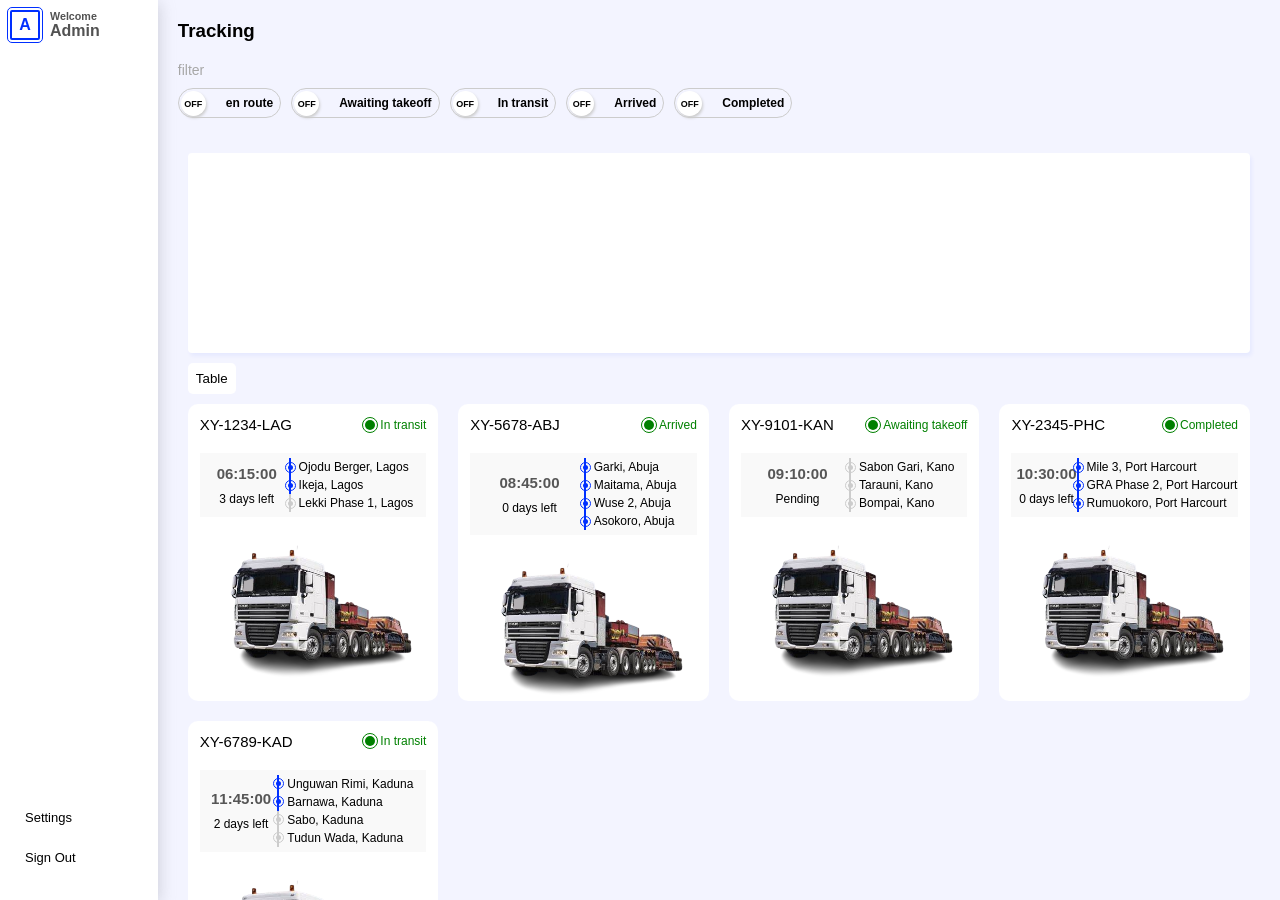
==== commit 9ca3a76b: "new update" ====
--- a/dashboard.html
+++ b/dashboard.html
@@ -153,7 +153,11 @@
                 </div>
                 <div class="epod_content">
                     <div class="map_t"></div>
-                    <div class="epod_boxes">
+                    <button id="convertToTable">
+                        <i class="fa fa-table"></i>
+                        Table
+                    </button>
+                    <div class="epod_boxes" id="dataContainer">
                         <div class="epod_dash_box">
                             <div class="header">
                                 <div class="track_id">XY-1234-LAG</div>
@@ -165,7 +169,7 @@
                             <div class="truck_destination">
                                 <div class="time_details">
                                     <span class="time">06:15:00</span>
-                                    <span class="day">30 mins left</span>
+                                    <span class="day">3 days left</span>
                                 </div>
                                 <div class="destination_info">
                                     <div class="route active">Ojodu Berger, Lagos</div>
@@ -189,7 +193,7 @@
                             <div class="truck_destination">
                                 <div class="time_details">
                                     <span class="time">08:45:00</span>
-                                    <span class="day">2 mins left</span>
+                                    <span class="day">0 days left</span>
                                 </div>
                                 <div class="destination_info">
                                     <div class="route active">Garki, Abuja</div>
@@ -214,7 +218,7 @@
                             <div class="truck_destination">
                                 <div class="time_details">
                                     <span class="time">09:10:00</span>
-                                    <span class="day">1 hour left</span>
+                                    <span class="day">Pending</span>
                                 </div>
                                 <div class="destination_info">
                                     <div class="route">Sabon Gari, Kano</div>
@@ -238,7 +242,7 @@
                             <div class="truck_destination">
                                 <div class="time_details">
                                     <span class="time">10:30:00</span>
-                                    <span class="day">-</span>
+                                    <span class="day">0 days left</span>
                                 </div>
                                 <div class="destination_info">
                                     <div class="route active">Mile 3, Port Harcourt</div>
@@ -262,7 +266,7 @@
                             <div class="truck_destination">
                                 <div class="time_details">
                                     <span class="time">11:45:00</span>
-                                    <span class="day">1 hour 20 mins left</span>
+                                    <span class="day">2 days left</span>
                                 </div>
                                 <div class="destination_info">
                                     <div class="route active">Unguwan Rimi, Kaduna</div>
@@ -669,7 +673,7 @@
                                                 class="fa fa-phone"></i></div>
                                     </div>
                                 </div>
-                                <h2 class="title2">WAYBILL <span class="waybill_num">#12345678</span></h2>
+                                <h2 class="title2">WAYBILL <span class="waybill_num">FMCG/2024/0001</span></h2>
                                 <h3>DISPATCH SECTION</h3>
                                 <div class="patner_cont">
                                     <h3>Client Information</h3>
@@ -694,7 +698,7 @@
                                     <tr>
                                         <th>Transporter's Name</th>
                                         <td>Libra Circle</td>
-                                        <th>Free Fowarder.</th>
+                                        <th>Freight Forwarder</th>
                                         <td>Not specified</td>
                                     </tr>
                                 </table>
@@ -737,22 +741,16 @@
                                         <td>Not specified</td>
                                     </tr>
                                     <tr>
-                                        <th>DATE</th>
+                                        <th>Loaded Date</th>
                                         <td>Not specified</td>
                                         <th>Final Destination</th>
                                         <td>Not specified</td>
                                     </tr>
+
                                     <tr>
-                                        <th>truck/vechicle no.</th>
+                                        <th>Offloading Date</th>
                                         <td>Not specified</td>
-                                        <!-- <th>Final Destination</th>
-                                        <td>Not specified</td> -->
                                     </tr>
-                                    <!-- <tr>
-
-                                        <th>Truck / Trailer</th>
-                                        <td>006811</td>
-                                    </tr> -->
 
                                 </table>
 
@@ -760,11 +758,10 @@
                                 <table>
                                     <tr>
                                         <th>Goods Description</th>
-                                        <th>Goods size & <br /> seal no (origin)</th>
+                                        <th>Goods Size & <br /> Seal No (Origin)</th>
                                         <th>Unit Type</th>
-                                        <th>Number of Units</th>
-                                        <th>QTY recieved<br /> (origin)</th>
-                                        <th>QTY recieved<br /> (Dest.)</th>
+                                        <th>QTY Recieved<br /> (Origin)</th>
+                                        <th>QTY Recieved<br /> (Dest.)</th>
                                         <th>Difference<br /> (Origin - Destination)</th>
                                     </tr>
                                     <tr>
@@ -774,7 +771,6 @@
                                         <td>Not specified</td>
                                         <td>Not specified</td>
                                         <td>Not specified</td>
-                                        <td>Not specified</td>
 
                                     </tr>
                                 </table>
@@ -802,10 +798,17 @@
                                         <td>Not specified</td>
                                     </tr>
                                     <tr>
+                                        <th>truck/vechicle no.</th>
+                                        <td>Not specified</td>
+                                        <th>Title</th>
+                                        <td>Not specified</td>
+                                    </tr>
+                                    <tr>
+
                                         <th>Phone Number</th>
                                         <td>7078691299</td>
-                                        <th>Title</th>
-                                        <td>Not specified</td>
+                                        <!-- <th>Final Destination</th>
+                                        <td>Not specified</td> -->
                                     </tr>
                                     <!-- <tr>
                                         <th>Signature and Date</th>
@@ -843,11 +846,14 @@
                                     </div>
 
                                 </div>
+
                                 <div class="stamp_p s1" onclick="activateStamp(this)">
+                                    <div class="title">Reciever Info (for loading)</div>
                                     <div class="sign1"></div>
                                     <div class="stamp1"></div>
                                 </div>
                                 <div class="stamp_p s2" onclick="activateStamp(this)">
+                                    <div class="title">Local Agent Info (for loading)</div>
                                     <div class="sign1"></div>
                                     <div class="stamp1"></div>
                                 </div>
@@ -975,6 +981,221 @@
         integrity="sha512-YQH3AWzoNd5UBgAzelMJ0L74JzsE1RfD7zrTDfveB5Xm5j9PBCU+Q2tD4RavX2iVVAt4iJ/gi1mSRCbX/X55pw=="
         crossorigin="anonymous" referrerpolicy="no-referrer"></script>
 
+    <script>
+
+        document.addEventListener("DOMContentLoaded", function () {
+            const dataContainer = document.getElementById('dataContainer');
+            const convertButton = document.getElementById('convertToTable');
+            const epodDetails = document.querySelector('.epod_cont main .epod_details');
+
+            let epodDashBoxs = document.querySelectorAll('.epod_dash_box'); // Capture boxes initially
+            let originalHTML = dataContainer.innerHTML; // Store original layout
+
+            // Handle side toggling
+            const handleSideToggle = () => {
+                epodDetails.classList.toggle('show');
+                epodDashBoxs.forEach((b) => b.classList.remove('active'));
+            };
+
+            // Attach event listeners for epodDashBoxs
+            function attachBoxEventListeners() {
+                epodDashBoxs = document.querySelectorAll('.epod_dash_box'); // Refresh box list
+
+                epodDashBoxs.forEach((b) => b.classList.remove('active')); // Remove active initially
+
+                epodDashBoxs.forEach((box) => {
+                    box.addEventListener('click', () => {
+                        epodDashBoxs.forEach((b) => b.classList.remove('active'));
+                        box.classList.add('active');
+                        epodDetails.classList.add('show');
+                    });
+                });
+            }
+
+            // Attach event listeners for tabs
+            function attachTabEventListeners() {
+                const tabs = document.querySelectorAll(".epod_navlinks button");
+                const contents = document.querySelectorAll(".epod-tab_contents .tab");
+
+                tabs.forEach(tab => {
+                    tab.addEventListener("click", function () {
+                        tabs.forEach(t => t.classList.remove("current"));
+                        contents.forEach(content => content.classList.remove("active"));
+
+                        this.classList.add("current");
+
+                        const tabId = this.id;
+                        document.querySelector(`.epod-tab_contents #${tabId}`)?.classList.add("active");
+                    });
+                });
+            }
+
+            convertButton.addEventListener('click', function () {
+                dataContainer.classList.toggle('table-view');
+
+                if (dataContainer.classList.contains('table-view')) {
+                    let tableHTML = `
+                <table>
+                    <thead>
+                        <tr>
+                            <th>Track ID</th>
+                            <th>Status</th>
+                            <th>Time</th>
+                            <th>Day</th>
+                            <th>Destination</th>
+                            <th>BL No.</th>
+                        </tr>
+                    </thead>
+                    <tbody>`;
+
+                    const dashBoxes = dataContainer.querySelectorAll('.epod_dash_box');
+                    dashBoxes.forEach(box => {
+                        const trackId = box.querySelector('.track_id')?.textContent || '';
+                        const statusText = box.querySelector('.status p')?.textContent || '';
+                        const time = box.querySelector('.time')?.textContent || '';
+                        const day = box.querySelector('.day')?.textContent || '';
+                        const destinations = Array.from(box.querySelectorAll('.route')).map(route => route.textContent).join(', ') || '';
+                        const blNo = box.querySelector('.bl_no')?.textContent || '';
+                        const statusClass = 'status-' + statusText.replace(/ /g, '-');
+                        const statusIndicator = `<span class="status-indicator ${statusClass}"></span>${statusText}`;
+
+                        tableHTML += `<tr><td>${trackId}</td><td>${statusIndicator}</td><td>${time}</td><td>${day}</td><td>${destinations}</td><td>${blNo}</td></tr>`;
+                    });
+
+
+                    tableHTML += '</tbody></table>';
+                    dataContainer.innerHTML = tableHTML;
+                    convertButton.textContent = "Convert to Boxes";
+                    convertButton.innerHTML = `<svg xmlns="http://www.w3.org/2000/svg" width="16" height="16" fill="currentColor" class="bi bi-grid" viewBox="0 0 16 16" style="vertical-align: middle; margin-right: 5px;"><path d="M1 2.5A1.5 1.5 0 0 1 2.5 1h3A1.5 1.5 0 0 1 7 2.5v3A1.5 1.5 0 0 1 5.5 7h-3A1.5 1.5 0 0 1 1 5.5v-3zm8 0A1.5 1.5 0 0 1 10.5 1h3A1.5 1.5 0 0 1 15 2.5v3A1.5 1.5 0 0 1 13.5 7h-3A1.5 1.5 0 0 1 9 5.5v-3zm-8 8A1.5 1.5 0 0 1 2.5 9h3A1.5 1.5 0 0 1 7 10.5v3A1.5 1.5 0 0 1 5.5 15h-3A1.5 1.5 0 0 1 1 13.5v-3zm8 0A1.5 1.5 0 0 1 10.5 9h3a1.5 1.5 0 0 1 1.5 1.5v3a1.5 1.5 0 0 1-1.5 1.5h-3A1.5 1.5 0 0 1 9 13.5v-3z"/></svg> Boxes`;
+
+                } else {
+                    dataContainer.innerHTML = originalHTML;
+                    convertButton.textContent = "Convert to Table";
+                    convertButton.innerHTML = `<i class ="fa fa-table"></i> Table`;
+
+                    // Reattach event listeners
+                    attachTabEventListeners();
+                    attachBoxEventListeners();
+                }
+            });
+
+            // Initialize event listeners
+            attachTabEventListeners();
+            attachBoxEventListeners();
+        });
+
+
+        function searchBoxes() {
+            let input = document.getElementById("searchInput").value.toUpperCase();
+            let isTableView = document.getElementById("dataContainer").classList.contains("table-view");
+
+            if (isTableView) {
+                // Searching in table view
+                let rows = document.querySelectorAll("#dataContainer table tbody tr");
+
+                rows.forEach(row => {
+                    let trackId = row.children[0].innerText.toUpperCase();
+                    let blNo = row.children[5].innerText.toUpperCase();
+
+                    if (trackId.includes(input) || blNo.includes(input)) {
+                        row.style.display = "";
+                    } else {
+                        row.style.display = "none";
+                    }
+                });
+
+            } else {
+                // Searching in box view
+                let boxes = document.querySelectorAll(".epod_dash_box");
+
+                boxes.forEach(box => {
+                    let trackId = box.querySelector(".track_id")?.innerText.toUpperCase() || "";
+                    let blNo = box.querySelector(".bl_no")?.innerText.toUpperCase() || "";
+
+                    if (trackId.includes(input) || blNo.includes(input)) {
+                        box.style.display = "block";
+                        box.style.maxWidth = "fit-content";
+                    } else {
+                        box.style.display = "none";
+                    }
+                });
+            }
+        }
+
+        // Enable search on input keyup
+        document.getElementById("searchInput").addEventListener("keyup", searchBoxes);
+
+        document.addEventListener("DOMContentLoaded", function () {
+            const filters = document.querySelectorAll(".list.filter"); // All filters
+            const dataContainer = document.getElementById("dataContainer");
+            let activeFilter = null; // Track active filter
+
+            function applyFilter() {
+                let isTableView = dataContainer.classList.contains("table-view");
+
+                if (isTableView) {
+                    // Filtering in table view
+                    let rows = document.querySelectorAll("#dataContainer table tbody tr");
+
+                    rows.forEach(row => {
+                        let statusText = row.children[1].innerText.trim(); // Get status text
+
+                        if (activeFilter === null || matchesFilter(statusText, activeFilter)) {
+                            row.style.display = "";
+                        } else {
+                            row.style.display = "none";
+                        }
+                    });
+
+                } else {
+                    // Filtering in box view
+                    let epodBoxes = document.querySelectorAll(".epod_dash_box");
+
+                    epodBoxes.forEach(box => {
+                        let statusText = box.querySelector(".status p")?.innerText.trim() || "";
+
+                        if (activeFilter === null || matchesFilter(statusText, activeFilter)) {
+                            box.style.display = "block";
+                            box.style.maxWidth = "fit-content";
+                        } else {
+                            box.style.display = "none";
+                        }
+                    });
+                }
+            }
+
+            function matchesFilter(status, filter) {
+                switch (filter) {
+                    case "Pending": return status === "Awaiting takeoff";
+                    case "Completed": return status === "In transit";
+                    case "Cancelled": return status === "Arrived";
+                    case "In Progress": return status === "Completed";
+                    default: return true;
+                }
+            }
+
+            filters.forEach(filter => {
+                filter.addEventListener("click", function () {
+                    const selectedFilter = this.getAttribute("data-filter");
+
+                    if (activeFilter === selectedFilter) {
+                        filters.forEach(f => f.classList.remove("active"));
+                        activeFilter = null;
+                    } else {
+                        filters.forEach(f => f.classList.remove("active"));
+                        this.classList.add("active");
+                        activeFilter = selectedFilter;
+                    }
+
+                    applyFilter();
+                });
+            });
+        });
+
+
+
+    </script>
+
 
     <script>
 
@@ -1088,26 +1309,6 @@
 
 
 
-        function searchBoxes() {
-            let input = document.getElementById("searchInput").value.toUpperCase();
-            let boxes = document.getElementsByClassName("epod_dash_box");
-
-            for (let i = 0; i < boxes.length; i++) {
-                let trackId = boxes[i].getElementsByClassName("track_id")[0].innerText.toUpperCase();
-                let blNo = boxes[i].getElementsByClassName("bl_no")[0].innerText.toUpperCase();
-
-                if (trackId.includes(input) || blNo.includes(input)) {
-                    boxes[i].style.display = "block";
-                    boxes[i].style.maxWidth = "fit-content"
-                } else {
-                    boxes[i].style.display = "none";
-                }
-            }
-        }
-
-        // Enable search on input keyup
-        document.getElementById("searchInput").addEventListener("keyup", searchBoxes);
-
 
     </script>
 
@@ -1120,54 +1321,54 @@
     <script src="https://cdnjs.cloudflare.com/ajax/libs/FileSaver.js/2.0.5/FileSaver.min.js"></script>
 
     <script>
-        document.addEventListener("DOMContentLoaded", function () {
-            const filters = document.querySelectorAll(".list.filter"); // All filters
-            const epodBoxes = document.querySelectorAll(".epod_dash_box"); // All boxes
-            let activeFilter = null; // Track active filter
-
-            filters.forEach(filter => {
-                filter.addEventListener("click", function () {
-                    const selectedFilter = this.getAttribute("data-filter"); // Get filter type
-
-                    // If clicking the same active filter, reset and show all boxes
-                    if (activeFilter === selectedFilter) {
-                        filters.forEach(f => f.classList.remove("active")); // Remove active class
-                        epodBoxes.forEach(box => box.style.display = "block"); // Show all boxes
-                        activeFilter = null; // Reset active filter
-                        return;
-                    }
-
-                    // Otherwise, apply filter
-                    filters.forEach(f => f.classList.remove("active")); // Remove active class
-                    this.classList.add("active"); // Add active class to clicked filter
-                    activeFilter = selectedFilter; // Update active filter
-
-                    epodBoxes.forEach(box => {
-                        const statusText = box.querySelector(".status p").innerText.trim(); // Get box status
-
-                        let match = false;
-                        switch (selectedFilter) {
-                            case "Pending":
-                                match = statusText === "Awaiting takeoff";
-                                break;
-                            case "Completed":
-                                match = statusText === "In transit";
-                                break;
-                            case "Cancelled":
-                                match = statusText === "Arrived";
-                                break;
-                            case "In Progress":
-                                match = statusText === "Completed";
-                                break;
-                        }
-
-                        box.style.display = match ? "block" : "none"; //
-                        box.style.maxWidth = match ? "fit-content" : "auto"; //
-                        //  Show/hide based on match
-                    });
-                });
-            });
-        });
+        // document.addEventListener("DOMContentLoaded", function () {
+        //     const filters = document.querySelectorAll(".list.filter"); // All filters
+        //     const epodBoxes = document.querySelectorAll(".epod_dash_box"); // All boxes
+        //     let activeFilter = null; // Track active filter
+
+        //     filters.forEach(filter => {
+        //         filter.addEventListener("click", function () {
+        //             const selectedFilter = this.getAttribute("data-filter"); // Get filter type
+
+        //             // If clicking the same active filter, reset and show all boxes
+        //             if (activeFilter === selectedFilter) {
+        //                 filters.forEach(f => f.classList.remove("active")); // Remove active class
+        //                 epodBoxes.forEach(box => box.style.display = "block"); // Show all boxes
+        //                 activeFilter = null; // Reset active filter
+        //                 return;
+        //             }
+
+        //             // Otherwise, apply filter
+        //             filters.forEach(f => f.classList.remove("active")); // Remove active class
+        //             this.classList.add("active"); // Add active class to clicked filter
+        //             activeFilter = selectedFilter; // Update active filter
+
+        //             epodBoxes.forEach(box => {
+        //                 const statusText = box.querySelector(".status p").innerText.trim(); // Get box status
+
+        //                 let match = false;
+        //                 switch (selectedFilter) {
+        //                     case "Pending":
+        //                         match = statusText === "Awaiting takeoff";
+        //                         break;
+        //                     case "Completed":
+        //                         match = statusText === "In transit";
+        //                         break;
+        //                     case "Cancelled":
+        //                         match = statusText === "Arrived";
+        //                         break;
+        //                     case "In Progress":
+        //                         match = statusText === "Completed";
+        //                         break;
+        //                 }
+
+        //                 box.style.display = match ? "block" : "none"; //
+        //                 box.style.maxWidth = match ? "fit-content" : "auto"; //
+        //                 //  Show/hide based on match
+        //             });
+        //         });
+        //     });
+        // });
     </script>
 
 
@@ -1566,7 +1767,7 @@
             });
         });
 
-
+        // 12233444
         const handleSideToggle = () => {
             const epodDetails = document.querySelector('.epod_cont main .epod_details');
 
--- a/style.css
+++ b/style.css
@@ -438,6 +438,7 @@
   cursor: pointer;
   transition: background 0.3s ease-in-out;
   white-space: nowrap;
+  width: 100%;
 }
 
 /* .chat_btn:hover {
@@ -1405,3 +1406,71 @@
   outline: 1px solid green !important;
   color: green !important;
 }
+
+table {
+  width: 100%;
+  border-collapse: collapse;
+  margin-top: 20px;
+  font-family: sans-serif;
+  font-size: 12px;
+}
+
+th,
+td {
+  border: 1px solid #ddd;
+  padding: 8px;
+  text-align: left;
+}
+
+th {
+  background-color: #f2f2f2;
+  font-weight: bold;
+}
+
+tr:nth-child(even) {
+  background-color: #f9f9f9;
+}
+
+tr:hover {
+  background-color: #f0f0f0;
+}
+
+.status-indicator {
+  display: inline-block;
+  width: 10px;
+  height: 10px;
+  border-radius: 50%;
+  margin-right: 5px;
+  outline: 1px solid;
+  outline-offset: 2px;
+}
+
+.status-In-transit {
+  background-color: #ff9800; /* Orange for In transit */
+  outline-color: #ff9800;
+}
+
+.status-Arrived {
+  background-color: #4caf50; /* Green for Arrived */
+  outline-color: #4caf50;
+}
+
+.status-Awaiting-takeoff {
+  background-color: #2196f3; /* Blue for Awaiting takeoff */
+  outline-color: #2196f3;
+}
+
+.status-Completed {
+  background-color: #9c27b0; /* Purple for Completed */
+  outline-color: #9c27b0;
+}
+
+#convertToTable {
+  padding: 8px;
+  margin-left: 10px;
+  border-radius: 5px;
+  outline: none;
+  border-style: none;
+  background: #fff;
+  cursor: pointer;
+}
--- a/waybill.css
+++ b/waybill.css
@@ -411,6 +411,19 @@
   justify-content: center;
 }
 
+.cpsl .stamp_p .title {
+  position: absolute;
+  top: -15px;
+  font-size: 10px;
+  text-decoration: underline;
+  font-weight: 700;
+  text-transform: uppercase;
+}
+
+.address {
+  text-transform: capitalize;
+}
+
 .cpsl .stamp_p.no-border {
   border: none;
 }
@@ -849,3 +862,19 @@
   color: #fff;
   cursor: pointer;
 }
+
+.consignee_logo {
+  width: 200px;
+  height: auto;
+  overflow: hidden;
+  border: 1px solid #ccc;
+  display: flex;
+  align-items: center;
+  justify-content: center;
+  float: right;
+  margin-top: -80px;
+}
+
+.consignee_logo img {
+  width: 100%;
+}
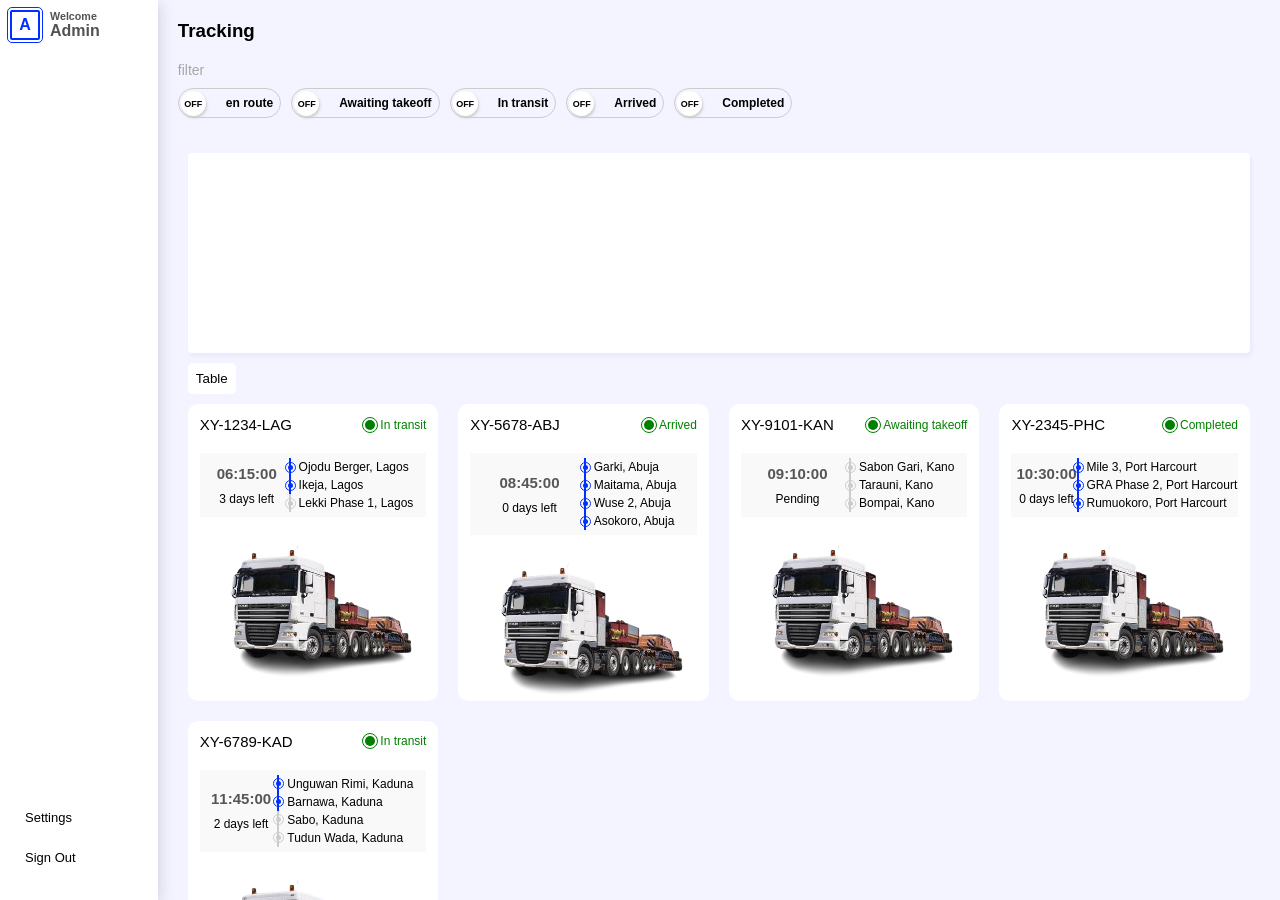
==== commit 3076e71b: "new update" ====
--- a/dashboard.html
+++ b/dashboard.html
@@ -328,6 +328,8 @@
                         <button type="button" id="company" title="navigate to tab" class="epod_navlink">Company</button>
                         <button type="button" id="waybill_p" title="navigate to tab"
                             class="epod_navlink">Waybill</button>
+                        <button type="button" id="waybill_p2" title="navigate to tab"
+                            class="epod_navlink">S_P_Waybill</button>
                     </div>
                 </div>
                 <div class="epod-tab_contents">
@@ -627,18 +629,7 @@
                         </div>
                     </div>
                     <div id="waybill_p" class="tab">
-                        <!-- <div class="scale-container">
-                            <label for="scale">Scale:</label>
-                            <input type="range" id="scale" min="0.5" max="2" step="0.1" value="1"
-                                oninput="updateScale(this.value)">
-                            <div class="scale-labels">
-                                <span>0%</span>
-                                <span class="mid-label">100%</span>
-                                <span>200%</span>
-                            </div>
-                            <button class="fit_btn" type="button" onclick="scaleToFitScreen()">
-                                <i class="fa fa-expand-wide"></i> Fit to Screen</button>
-                        </div> -->
+
                         <div class="scale-container">
                             <button type="button" onclick="handleSign()" class="bt1op" title="Sign"> <i
                                     class="fa-sharp fa-solid fa-pen-nib"></i>
@@ -658,12 +649,13 @@
 
 
                                 <div class="header">
-                                    <div class="logo_cont">
+                                    <div class="logo_cont"></div>
+                                    <div class="logo_cont js-left">
                                         <div class="logo">
                                             <img src="./ing.png" alt="">
                                         </div>
                                     </div>
-                                    <div class="detailed_info">
+                                    <!-- <div class="detailed_info">
                                         <div class="mail">info@libracircle.com<i class="fa fa-envelope"></i></div>
                                         <div class="address">no 11, Orimolade Crescent, Off Adeniyi Jones, Ikeja Lagos
                                             Nigeria <i class="fa fa-location"></i>
@@ -671,7 +663,7 @@
                                         <div class="website">https://libracircle.com<i class="fa fa-globe"></i></div>
                                         <div class="phone">(234) 909 9710 778, (234) 818 4792 309<i
                                                 class="fa fa-phone"></i></div>
-                                    </div>
+                                    </div> -->
                                 </div>
                                 <h2 class="title2">WAYBILL <span class="waybill_num">FMCG/2024/0001</span></h2>
                                 <h3>DISPATCH SECTION</h3>
@@ -684,12 +676,12 @@
                                             Junction, Off Dawakin Kudu Road, Dawakin Local Government, Kano State,
                                             Nigeria.</span> Burn
                                     </p>
-                                    <!-- <p><span class="bold">Contact Person:</span>
+                                    <p><span class="bold">Contact Person:</span>
                                         <span class="cont_info">Jerry</span>
                                     </p>
                                     <p><span class="bold">Phone:</span>
                                         <span class="tel_info">08138543842</span>
-                                    </p> -->
+                                    </p>
                                 </div>
 
 
@@ -698,8 +690,8 @@
                                     <tr>
                                         <th>Transporter's Name</th>
                                         <td>Libra Circle</td>
-                                        <th>Freight Forwarder</th>
-                                        <td>Not specified</td>
+                                        <!-- <th>Freight Forwarder</th>
+                                        <td>Not specified</td> -->
                                     </tr>
                                 </table>
 
@@ -720,7 +712,7 @@
                                     <tr>
                                         <th>Tracker Found (Yes/No)</th>
                                         <td>Not specified</td>
-                                        <th>Arrival Date</th>
+                                        <th>Loaded Date</th>
                                         <td>Not specified</td>
                                     </tr>
                                 </table>
@@ -741,14 +733,14 @@
                                         <td>Not specified</td>
                                     </tr>
                                     <tr>
-                                        <th>Loaded Date</th>
+                                        <th>Offloading Date</th>
                                         <td>Not specified</td>
                                         <th>Final Destination</th>
                                         <td>Not specified</td>
                                     </tr>
 
                                     <tr>
-                                        <th>Offloading Date</th>
+                                        <th>Arrival Date</th>
                                         <td>Not specified</td>
                                     </tr>
 
@@ -758,16 +750,18 @@
                                 <table>
                                     <tr>
                                         <th>Goods Description</th>
-                                        <th>Goods Size & <br /> Seal No (Origin)</th>
+                                        <th>Goods Size</th>
                                         <th>Unit Type</th>
-                                        <th>QTY Recieved<br /> (Origin)</th>
-                                        <th>QTY Recieved<br /> (Dest.)</th>
-                                        <th>Difference<br /> (Origin - Destination)</th>
+                                        <th>Unit Weight</th>
+                                        <th>Total QTY</th>
+                                        <th>Sound</th>
+                                        <th>Other</th>
                                     </tr>
                                     <tr>
                                         <td>WIRE</td>
                                         <td>1X20FT</td>
                                         <td>Container</td>
+                                        <td>Not specified</td>
                                         <td>Not specified</td>
                                         <td>Not specified</td>
                                         <td>Not specified</td>
@@ -789,26 +783,36 @@
 
 
 
-                                <h3>Driver & Dispatch Info</h3>
+                                <h3>Driver Info</h3>
                                 <table>
                                     <tr>
                                         <th>Driver’s Name</th>
                                         <td>BABA</td>
-                                        <th>Dispatched by</th>
-                                        <td>Not specified</td>
-                                    </tr>
-                                    <tr>
+                                        <th>Title</th>
+                                        <td>Not specified</td>
+                                    </tr>
+                                    <!-- <tr>
                                         <th>truck/vechicle no.</th>
                                         <td>Not specified</td>
-                                        <th>Title</th>
-                                        <td>Not specified</td>
-                                    </tr>
-                                    <tr>
-
                                         <th>Phone Number</th>
                                         <td>7078691299</td>
-                                        <!-- <th>Final Destination</th>
-                                        <td>Not specified</td> -->
+                                    </tr> -->
+
+
+                                </table>
+                                <h3>Dispatch & Reciever Info</h3>
+                                <table>
+                                    <tr>
+                                        <th>Dispatched by</th>
+                                        <td>Not specified</td>
+                                        <th>Recieved by</th>
+                                        <td>Not specified</td>
+                                    </tr>
+                                    <tr>
+                                        <th>Title</th>
+                                        <td>Not specified</td>
+                                        <th>Title</th>
+                                        <td>Not specified</td>
                                     </tr>
                                     <!-- <tr>
                                         <th>Signature and Date</th>
@@ -921,6 +925,292 @@
                                     class="fa fa-angle-up"></i></button>
                         </div>
                     </div>
+                    <div id="waybill_p2" class="tab">
+                        <!-- 
+                        <div class="scale-container">
+                            <button type="button" onclick="handleSign()" class="bt1op" title="Sign"> <i
+                                    class="fa-sharp fa-solid fa-pen-nib"></i>
+                            </button>
+                            <button type="button" onclick="handleStamp()" class="bt2op" title="Stamp"> <i
+                                    class="fa-sharp fa-solid fa-stamp"></i>
+                            </button>
+                            <button onclick="panzoom.zoomIn()" title="Zoom In"> <i class="fa fa-plus"></i> </button>
+                            <button onclick="panzoom.zoomOut()" title="Zoom Out">
+                                <div class="fa fa-minus" title="Reset Zoom"></div>
+                            </button>
+                            <button onclick="panzoom.reset()"><i class="fa fa-refresh"></i></button>
+                        </div> -->
+                        <div id="zoom-container2">
+                            <div class="waybill_container2" id="waybill_special" data-action="zoom2">
+
+
+
+                                <div class="header">
+                                    <div class="logo_cont consignee_logo">
+                                        <div class="logo">
+                                            <img src="./ing.png" alt="">
+                                        </div>
+                                    </div>
+                                    <div class="logo_cont js-left">
+                                        <div class="logo">
+                                            <img src="./ing.png" alt="">
+                                        </div>
+                                    </div>
+
+                                </div>
+                                <h2 class="title2">WAYBILL <span class="waybill_num">FMCG/2024/0001</span></h2>
+                                <h3>DISPATCH SECTION</h3>
+                                <div class="patner_cont">
+                                    <h3>Consignee's Name & Address</h3>
+                                    <p><span class="bold">Client:</span> <span class="p_info">MOZUK MEDIEQUIP &
+                                            COMMODITIES
+                                            SOLUTIONS LIMITED</span></p>
+                                    <p><span class="bold">Address:</span>
+                                        <span class="add_info">Gecko Warehouse, Arepo, Arepo B/Stop, off
+                                            Lagos Ibadan Expressway.</span>
+                                    </p>
+                                </div>
+
+
+
+                                <h3>Transporter Information</h3>
+                                <table>
+                                    <tr>
+                                        <th>Transporter's Name</th>
+                                        <td>Libra Circle</td>
+                                        <th>Freight Forwarder</th>
+                                        <td>Not specified</td>
+                                    </tr>
+                                    <tr>
+                                        <th>Reference</th>
+                                        <td>Not specified</td>
+
+                                    </tr>
+                                </table>
+
+                                <h3>Waybill Details</h3>
+                                <table>
+                                    <tr>
+                                        <th>BL Number</th>
+                                        <td>PNG000602-240418068/AGLN0806[SHPL40620400]</td>
+                                        <th>Container No.</th>
+                                        <td>PCIU1924760</td>
+                                    </tr>
+                                    <tr>
+                                        <th>Container Seal No.</th>
+                                        <td>Not specified</td>
+                                        <th>Sealed (Yes/No)</th>
+                                        <td>Not specified</td>
+                                    </tr>
+                                    <tr>
+                                        <th>Tracker Found (Yes/No)</th>
+                                        <td>Not specified</td>
+                                        <th>Loaded Date</th>
+                                        <td>Not specified</td>
+                                    </tr>
+                                </table>
+
+                                <h3>Shipment Information</h3>
+                                <table>
+                                    <tr>
+                                        <th>CLIENT REF</th>
+                                        <td>xxx112</td>
+                                        <th>CONSIGNEE</th>
+                                        <td>BURN STOVES NIGERIA LIMITED</td>
+                                    </tr>
+                                    <tr>
+                                        <th>FROM</th>
+                                        <td>Burn Nigeria Limited, Bala Dawakin Industrial Layout, Charo junction, Kano
+                                            State, Nigeria</td>
+                                        <th>TO</th>
+                                        <td>Not specified</td>
+                                    </tr>
+                                    <tr>
+                                        <th>Offloading Date</th>
+                                        <td>Not specified</td>
+                                        <th>Final Destination</th>
+                                        <td>Not specified</td>
+                                    </tr>
+
+                                    <tr>
+                                        <th>Arrival Date</th>
+                                        <td>Not specified</td>
+                                    </tr>
+
+                                </table>
+
+                                <h3>Goods Details</h3>
+                                <table>
+                                    <tr>
+                                        <th>Goods Description</th>
+                                        <th>Goods Size & <br /> Seal No (Origin)</th>
+                                        <th>Unit Type</th>
+                                        <th>QTY Recieved<br /> (Origin)</th>
+                                        <th>QTY Recieved<br /> (Dest.)</th>
+                                        <th>Difference<br /> (Origin - Destination)</th>
+                                    </tr>
+                                    <tr>
+                                        <td>WIRE</td>
+                                        <td>1X20FT</td>
+                                        <td>Container</td>
+                                        <td>Not specified</td>
+                                        <td>Not specified</td>
+                                        <td>Not specified</td>
+
+                                    </tr>
+                                </table>
+
+                                <div class="remarks">
+                                    <div class="trigger_remark"><i class="fa fa-comment"></i></div>
+                                    <div class="popup_remark">
+                                        <label><input type="radio" name="remark" value="Very Good"> Very Good</label>
+                                        <label><input type="radio" name="remark" value="Good"> Good</label>
+                                        <label><input type="radio" name="remark" value="Not Good"> Not Good</label>
+                                    </div>
+                                    <h3>Remarks</h3>
+                                    <textarea placeholder="remark" id="remarkv" readonly></textarea>
+                                </div>
+                                <h3>Comment</h3>
+                                <textarea id="comment"></textarea>
+
+
+
+                                <h3>Driver Info</h3>
+                                <table>
+                                    <tr>
+                                        <th>Driver’s Name</th>
+                                        <td>BABA</td>
+                                        <th>Title</th>
+                                        <td>Not specified</td>
+                                    </tr>
+                                    <!-- <tr>
+                                        <th>truck/vechicle no.</th>
+                                        <td>Not specified</td>
+                                        <th>Phone Number</th>
+                                        <td>7078691299</td>
+                                    </tr> -->
+
+
+                                </table>
+                                <h3>Dispatch & Reciever Info</h3>
+                                <table>
+                                    <tr>
+                                        <th>Dispatched by</th>
+                                        <td>Not specified</td>
+                                        <th>Recieved by</th>
+                                        <td>Not specified</td>
+                                    </tr>
+                                    <tr>
+                                        <th>Title</th>
+                                        <td>Not specified</td>
+                                        <th>Title</th>
+                                        <td>Not specified</td>
+                                    </tr>
+                                    <!-- <tr>
+                                        <th>Signature and Date</th>
+                                        <td>Not specified</td>
+                                        <th>Signature and Date</th>
+                                        <td>Not specified</td>
+                                    </tr> -->
+                                </table>
+
+
+
+
+
+
+                                <div class="footer">
+                                    <div class="fot1">
+
+
+                                    </div>
+
+                                    <div class="fot2">
+                                        <div class="fort_fot ">
+                                            <!-- <h3>Terms and Conditions</h3> -->
+                                            <p> <span class="bold">Phone: </span> (234) 909 9710 778, (234) 818 4792 309
+                                            </p>
+                                            <p> <span class="bold">website: </span> https://libracircle.com</p>
+                                            <p> <span class="bold">Email: </span> info@libracircle.com</p>
+                                            <p class="upt"> <span class="bold">TIN: </span> 02624825-0001 | RC-32913 |
+                                                VAT
+                                                IKV0600232913</p>
+
+                                        </div>
+
+
+                                    </div>
+
+                                </div>
+
+                                <div class="stamp_p s1" onclick="activateStamp(this)">
+                                    <div class="title">Reciever Info (for loading)</div>
+                                    <div class="sign1"></div>
+                                    <div class="stamp1"></div>
+                                </div>
+                                <div class="stamp_p s2" onclick="activateStamp(this)">
+                                    <div class="title">Local Agent Info (for loading)</div>
+                                    <div class="sign1"></div>
+                                    <div class="stamp1"></div>
+                                </div>
+                            </div>
+                        </div>
+
+
+
+                        <div class="sign_modal">
+                            <form class="sign_wrapper">
+                                <div class="sign_view"></div>
+                                <div class="op_msg">Are you sure you want to sign this document?</div>
+
+                                <div class="sign_opt">
+                                    <button onclick="handleSignSubmition()" type="submit">Yes</button>
+                                    <button class="no" onclick="handleCloseModal()" type="button">No</button>
+                                </div>
+                                <p class="sign_msg"></p>
+                            </form>
+
+                        </div>
+
+                        <div class="stamp_modal">
+                            <form class="stamp_wrapper" id="stampForm" action="">
+                                <input type="hidden" name="record_id" value="12345"> <!-- Example Record ID -->
+                                <input type="hidden" name="user_id" value="67890"> <!-- Example User ID -->
+
+                                <div class="stamp_view">
+                                    <img src="./stamp1.svg" alt="" id="stampImage">
+                                </div>
+                                <div class="op_msg">Are you sure you want to stamp this document?</div>
+                                <small class="notexs"> <span>Note:</span> Time stamp is based on server time and not
+                                    your device time</small>
+                                <div class="stamp_opt">
+                                    <button type="submit">Yes</button>
+                                    <button class="no" type="button" onclick="handleCloseModal()">No</button>
+                                </div>
+                                <p class="stamp_msg"></p>
+                            </form>
+                        </div>
+
+                        <div class="actions_op noshowp">
+
+                            <!-- <button type="button" onclick="window.print()"> <i class="fa-solid fa-print"></i>
+                                Print</button> -->
+                            <div class="dropdown">
+                                <button type="button"> <i class="fa-solid fa-download"></i> Download</button>
+                                <div class="dropdown-content">
+                                    <button onclick="downloadWaybillAsPDF()"><i class="fa fa-file"></i> As
+                                        PDF</button>
+                                    <button onclick="downloadWaybillAsImage()"><i class="fa fa-image"></i> As
+                                        Image</button>
+                                </div>
+                            </div>
+                            <button type="button" onclick="shareWaybillAsImage()"> <i
+                                    class="fa-sharp fa-solid fa-share-from-square"></i>Share</button>
+                            <button type="button" class="collapse_action" title="collapse action"> <i
+                                    class="fa fa-angle-up"></i></button>
+                        </div>
+                    </div>
+
                     <!-- Hidden File Input -->
                     <input type="file" id="imageInput" accept="image/*" style="display: none;"
                         onchange="previewImage()">
--- a/style.css
+++ b/style.css
@@ -1410,7 +1410,7 @@
 table {
   width: 100%;
   border-collapse: collapse;
-  margin-top: 20px;
+  /* margin-top: 20px; */
   font-family: sans-serif;
   font-size: 12px;
 }
--- a/waybill.css
+++ b/waybill.css
@@ -1,4 +1,5 @@
-.cpsl #zoom-container {
+.cpsl #zoom-container,
+.cpsl #zoom-container2 {
   width: 95%;
   height: 80vh;
   border: 2px solid #ccc;
@@ -11,7 +12,8 @@
   border-radius: 5px;
 }
 
-.cpsl .waybill_container {
+.cpsl .waybill_container,
+.cpsl .waybill_container2 {
   width: 210mm;
   height: 297mm;
   padding: 20px;
@@ -30,47 +32,57 @@
   font-size: 11px;
 }
 
-.cpsl .waybill_container h2 {
-  font-size: 16px;
+.cpsl .waybill_container h2,
+.cpsl .waybill_container2 h2 {
+  font-size: 14px;
   text-transform: uppercase;
   text-align: right;
 }
 
-.cpsl .waybill_container h3 {
-  font-size: 14px;
+.cpsl .waybill_container h3,
+.cpsl .waybill_container2 h3 {
+  font-size: 12px;
   text-transform: uppercase;
 }
 
 .cpsl .waybill_container h2,
-.cpsl .waybill_container h3 {
+.cpsl .waybill_container h3,
+.cpsl .waybill_container2 h2,
+.cpsl .waybill_container2 h3 {
   padding: 5px 0;
 }
 
-.cpsl .waybill_container table {
+.cpsl .waybill_container table,
+.cpsl .waybill_container2 table {
   width: 100%;
   border-collapse: collapse;
   font-size: 11px;
 }
 
 .cpsl .waybill_container th,
-.cpsl .waybill_container td {
+.cpsl .waybill_container td,
+.cpsl .waybill_container2 th,
+.cpsl .waybill_container2 td {
   border: 1px solid black;
   padding: 8px;
   text-align: left;
 }
 
-.cpsl .waybill_container td {
+.cpsl .waybill_container td,
+.cpsl .waybill_container2 td {
   width: 50%;
   text-wrap-mode: wrap;
 }
 
-.cpsl .waybill_container th {
+.cpsl .waybill_container th,
+.cpsl .waybill_container2 th {
   background-color: #e9e9e9;
   text-wrap-mode: nowrap;
   word-wrap: normal;
 }
 
-.cpsl .waybill_container .header {
+.cpsl .waybill_container .header,
+.cpsl .waybill_container2 .header {
   display: flex;
   align-items: center;
   justify-content: space-between;
@@ -80,19 +92,31 @@
   height: 100px;
 }
 
-.cpsl .waybill_container .header .logo_cont {
+.cpsl .waybill_container .header .logo_cont,
+.cpsl .waybill_container2 .header .logo_cont {
   flex: 1;
 }
 
-.cpsl .waybill_container .header .logo {
-  width: 260px;
-}
-
-.cpsl .waybill_container .header .logo img {
-  width: 100%;
-}
-
-.cpsl .waybill_container .header .detailed_info {
+.cpsl .waybill_container .header .logo_cont.js-left,
+.cpsl .waybill_container2 .header .logo_cont.js-left {
+  display: flex;
+  align-items: center;
+  justify-content: center;
+  /* background: red; */
+}
+
+.cpsl .waybill_container .header .logo,
+.cpsl .waybill_container2 .header .logo {
+  width: 350px;
+}
+
+.cpsl .waybill_container .header .logo img,
+.cpsl .waybill_container2 .header .logo img {
+  width: 100%;
+}
+
+.cpsl .waybill_container .header .detailed_info,
+.cpsl .waybill_container2 .header .detailed_info {
   flex: 1;
   display: grid;
   grid-template-columns: 1fr 1fr;
@@ -102,12 +126,14 @@
   /* width: 50%; */
 }
 
-.cpsl .waybill_container .header .detailed_info div {
+.cpsl .waybill_container .header .detailed_info div,
+.cpsl .waybill_container2 .header .detailed_info div {
   display: flex;
   gap: 10px;
 }
 
-.cpsl .waybill_container .header .detailed_info div i {
+.cpsl .waybill_container .header .detailed_info div i,
+.cpsl .waybill_container2 .header .detailed_info div i {
   color: rgb(0, 0, 0);
 }
 
@@ -128,14 +154,16 @@
   background: var(--primary-color);
 }
 
-.cpsl .waybill_container .remarks {
+.cpsl .waybill_container .remarks,
+.cpsl .waybill_container2 .remarks {
   display: flex;
   flex-direction: column;
   width: 100%;
   position: relative;
 }
 
-.cpsl .waybill_container .remarks .trigger_remark {
+.cpsl .waybill_container .remarks .trigger_remark,
+.cpsl .waybill_container2 .remarks .trigger_remark {
   cursor: pointer;
   padding: 5px;
   color: rgb(88, 88, 88);
@@ -147,7 +175,8 @@
   font-size: 10px;
 }
 
-.cpsl .waybill_container .remarks .trigger_remark i {
+.cpsl .waybill_container .remarks .trigger_remark i,
+.cpsl .waybill_container2 .remarks .trigger_remark i {
   font-size: 15px;
   margin-top: -5px;
 }
@@ -173,9 +202,11 @@
   background: #f0f0f0;
 }
 
-.cpsl .waybill_container .remarks textarea {
+.cpsl .waybill_container textarea,
+.cpsl .waybill_container2 textarea {
   width: 100%;
   padding: 5px;
+  height: 30px;
 }
 
 .cpsl .footer {
@@ -253,7 +284,8 @@
 }
 
 @media print {
-  .cpsl .waybill_container {
+  .cpsl .waybill_container,
+  .cpsl .waybill_container2 {
     transform: scale(1) !important;
     /* Reset scale for printing */
   }
@@ -268,7 +300,8 @@
   }
 }
 
-.cpsl #waybill_p .actions_op {
+.cpsl #waybill_p .actions_op,
+.cpsl #waybill_p2 .actions_op {
   position: absolute;
   bottom: 10px;
   /* background: green; */
@@ -282,7 +315,8 @@
   /* background: pink; */
 }
 
-.cpsl #waybill_p .actions_op button {
+.cpsl #waybill_p .actions_op button,
+.cpsl #waybill_p2 .actions_op button {
   border-style: none;
   background: #fff;
   /* border-radius: 0 3px 0 3px; */
@@ -300,16 +334,19 @@
   box-shadow: 2px 2px 5px #ccc;
 }
 
-.cpsl #waybill_p .actions_op button i {
+.cpsl #waybill_p .actions_op button i,
+.cpsl #waybill_p2 .actions_op button i {
   color: rgb(35, 35, 237);
   font-size: 14px;
 }
 
-.cpsl #waybill_p .actions_op button:hover {
+.cpsl #waybill_p .actions_op button:hover,
+.cpsl #waybill_p2 .actions_op button:hover {
   background: #c0c1f6;
 }
 
-.cpsl #waybill_p .actions_op .collapse_action {
+.cpsl #waybill_p .actions_op .collapse_action,
+.cpsl #waybill_p .actions_op2 .collapse_action {
   background: rgb(35, 35, 237);
   color: #fff !important;
   position: fixed;
@@ -317,35 +354,41 @@
   opacity: 0.5;
 }
 
-.cpsl #waybill_p .actions_op .collapse_action i {
+.cpsl #waybill_p .actions_op .collapse_action i,
+.cpsl #waybill_p2 .actions_op .collapse_action i {
   color: #fff;
 }
 
-.cpsl #waybill_p .actions_op .collapse_action:hover {
+.cpsl #waybill_p .actions_op .collapse_action:hover,
+.cpsl #waybill_p2 .actions_op .collapse_action:hover {
   background: rgb(77, 77, 226);
   color: #fff;
   opacity: 1;
 }
 
-.cpsl #waybill_p .actions_op.noshowp {
+.cpsl #waybill_p .actions_op.noshowp,
+.cpsl #waybill_p2 .actions_op.noshowp {
   max-height: 0px !important;
   transition: all 400ms ease;
   padding: 0;
   overflow: hidden;
 }
 
-.cpsl #waybill_p .actions_op .collapse_action i.rotate_p {
+.cpsl #waybill_p .actions_op .collapse_action i.rotate_p,
+.cpsl #waybill_p2 .actions_op .collapse_action i.rotate_p {
   rotate: 180deg;
   transition: all 400ms ease-in-out;
 }
 
-.cpsl #waybill_p .actions_op .dropdown {
+.cpsl #waybill_p .actions_op .dropdown,
+.cpsl #waybill_p2 .actions_op .dropdown {
   position: relative;
   display: flex;
   transition: all 800ms ease-in-out;
 }
 
-.cpsl #waybill_p .dropdown-content {
+.cpsl #waybill_p .dropdown-content,
+.cpsl #waybill_p2 .dropdown-content {
   /* display: none; */
   position: absolute;
   left: 100px;
@@ -366,7 +409,8 @@
   /* border: 1px solid #ccc; */
 }
 
-.cpsl #waybill_p .dropdown-content button {
+.cpsl #waybill_p .dropdown-content button,
+.cpsl #waybill_p2 .dropdown-content button {
   color: black;
   text-decoration: none;
   display: flex;
@@ -380,12 +424,14 @@
   /* min-width: 120px; */
 }
 
-.cpsl #waybill_p.dropdown-content button:hover {
+.cpsl #waybill_p .dropdown-content button:hover,
+.cpsl #waybill_p2 .dropdown-content button:hover {
   background-color: #f1f1f1;
   transition: all 800ms ease-in-out;
 }
 
-.cpsl #waybill_p .dropdown:hover .dropdown-content {
+.cpsl #waybill_p .dropdown:hover .dropdown-content,
+.cpsl #waybill_p2 .dropdown:hover .dropdown-content {
   height: auto;
   transition: all 800ms ease-in-out;
 }
@@ -400,7 +446,7 @@
   z-index: 9999;
   /* rotate: -20deg; */
   /* background: #ccc; */
-  bottom: 150px;
+  bottom: 100px;
   border: 2px solid #ccc;
   /* border-style: dotted; */
   max-width: 200px;
@@ -863,18 +909,15 @@
   cursor: pointer;
 }
 
-.consignee_logo {
-  width: 200px;
-  height: auto;
-  overflow: hidden;
-  border: 1px solid #ccc;
+.cpsl .waybill_container2 .header .logo_cont.consignee_logo {
+  /* width: 100px !important; */
+  /* background: red; */
   display: flex;
   align-items: center;
   justify-content: center;
-  float: right;
-  margin-top: -80px;
+  max-width: 280px;
 }
 
 .consignee_logo img {
-  width: 100%;
-}
+  width: 60%;
+}
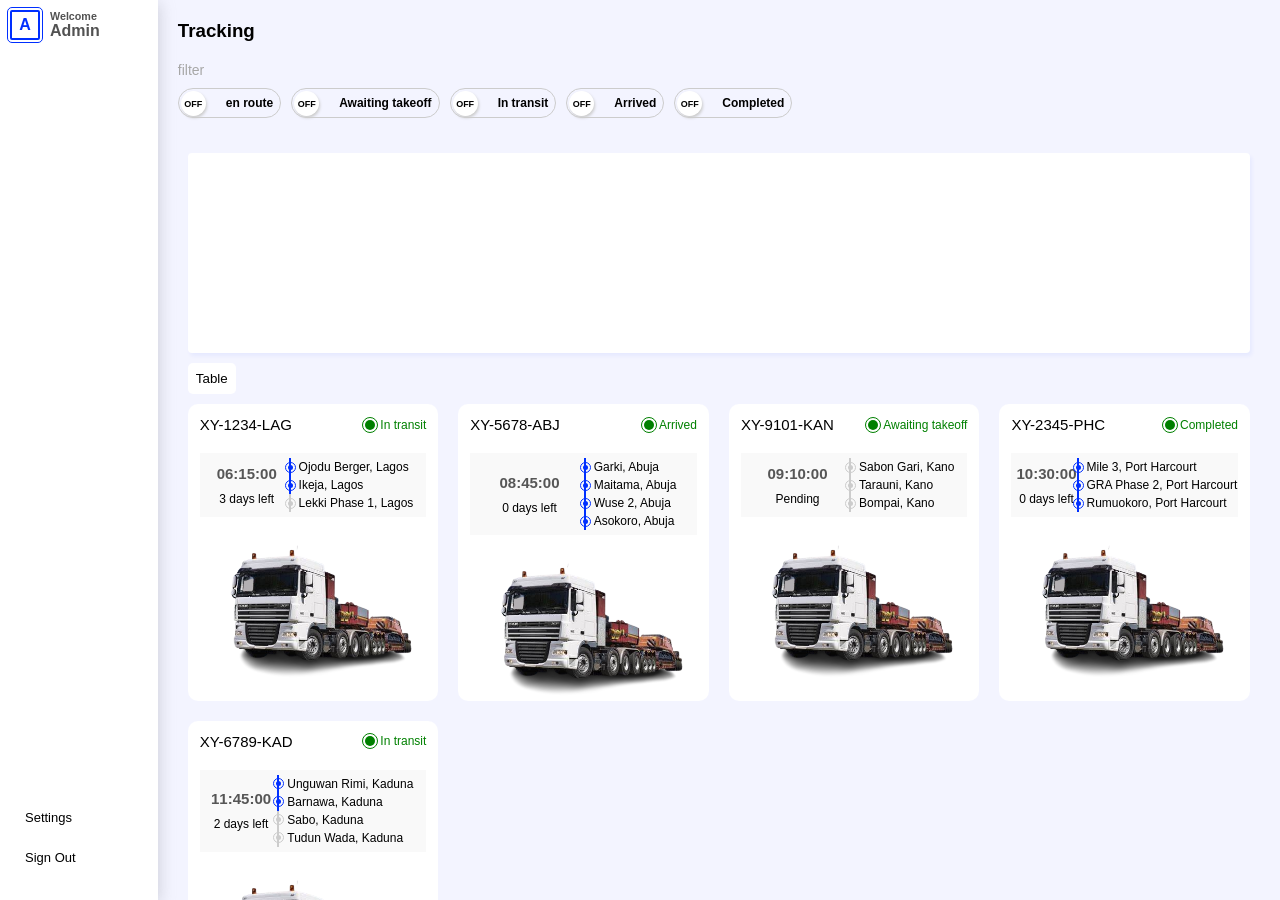
==== commit 0cf73ccb: "final update" ====
--- a/dashboard.html
+++ b/dashboard.html
@@ -733,14 +733,15 @@
                                         <td>Not specified</td>
                                     </tr>
                                     <tr>
+                                        <th>Arrival Date</th>
+                                        <td>Not specified</td>
                                         <th>Offloading Date</th>
                                         <td>Not specified</td>
+
+                                    </tr>
+
+                                    <tr>
                                         <th>Final Destination</th>
-                                        <td>Not specified</td>
-                                    </tr>
-
-                                    <tr>
-                                        <th>Arrival Date</th>
                                         <td>Not specified</td>
                                     </tr>
 
@@ -791,12 +792,12 @@
                                         <th>Title</th>
                                         <td>Not specified</td>
                                     </tr>
-                                    <!-- <tr>
+                                    <tr>
                                         <th>truck/vechicle no.</th>
                                         <td>Not specified</td>
-                                        <th>Phone Number</th>
-                                        <td>7078691299</td>
-                                    </tr> -->
+                                        <!-- <th>Phone Number</th>
+                                        <td>7078691299</td> -->
+                                    </tr>
 
 
                                 </table>
@@ -981,11 +982,7 @@
                                         <th>Freight Forwarder</th>
                                         <td>Not specified</td>
                                     </tr>
-                                    <tr>
-                                        <th>Reference</th>
-                                        <td>Not specified</td>
-
-                                    </tr>
+
                                 </table>
 
                                 <h3>Waybill Details</h3>
@@ -993,21 +990,25 @@
                                     <tr>
                                         <th>BL Number</th>
                                         <td>PNG000602-240418068/AGLN0806[SHPL40620400]</td>
+                                        <th>Reference</th>
+                                        <td>Not specified</td>
+
+                                    </tr>
+                                    <tr>
                                         <th>Container No.</th>
                                         <td>PCIU1924760</td>
-                                    </tr>
-                                    <tr>
                                         <th>Container Seal No.</th>
                                         <td>Not specified</td>
+
+                                    </tr>
+                                    <tr>
                                         <th>Sealed (Yes/No)</th>
                                         <td>Not specified</td>
-                                    </tr>
-                                    <tr>
                                         <th>Tracker Found (Yes/No)</th>
                                         <td>Not specified</td>
-                                        <th>Loaded Date</th>
-                                        <td>Not specified</td>
-                                    </tr>
+
+                                    </tr>
+
                                 </table>
 
                                 <h3>Shipment Information</h3>
@@ -1026,14 +1027,17 @@
                                         <td>Not specified</td>
                                     </tr>
                                     <tr>
+                                        <th>Loaded Date</th>
+                                        <td>Not specified</td>
+
+                                        <th>Arrival Date</th>
+                                        <td>Not specified</td>
+                                    </tr>
+
+                                    <tr>
                                         <th>Offloading Date</th>
                                         <td>Not specified</td>
                                         <th>Final Destination</th>
-                                        <td>Not specified</td>
-                                    </tr>
-
-                                    <tr>
-                                        <th>Arrival Date</th>
                                         <td>Not specified</td>
                                     </tr>
 
@@ -1083,12 +1087,12 @@
                                         <th>Title</th>
                                         <td>Not specified</td>
                                     </tr>
-                                    <!-- <tr>
-                                        <th>truck/vechicle no.</th>
-                                        <td>Not specified</td>
-                                        <th>Phone Number</th>
-                                        <td>7078691299</td>
-                                    </tr> -->
+                                    <tr>
+                                        <!-- <th>truck/vechicle no.</th>
+                                        <td>Not specified</td> -->
+                                        <!-- <th>Phone Number</th>
+                                        <td>7078691299</td> -->
+                                    </tr>
 
 
                                 </table>
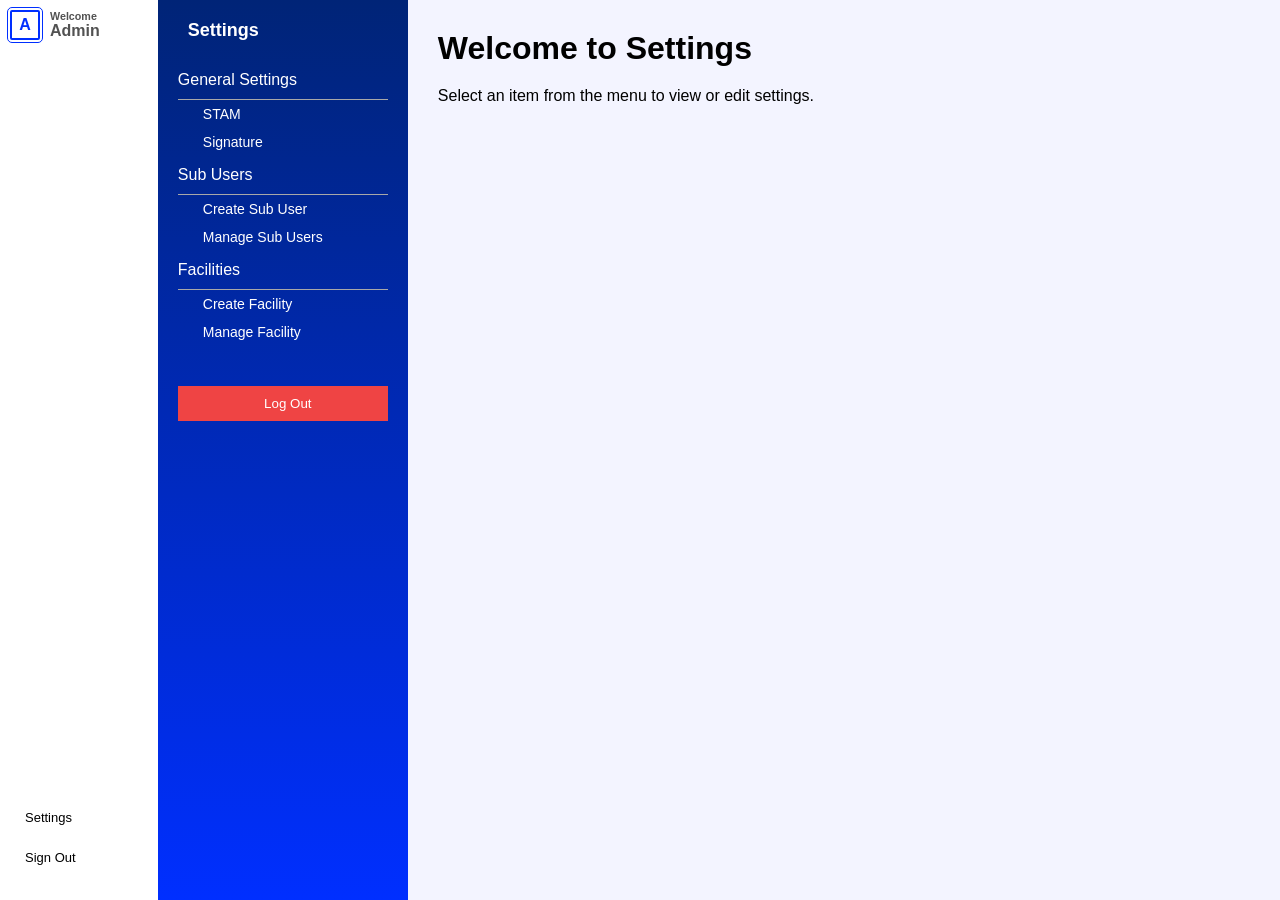
==== commit b5d7c880: "new epod update" ====
--- a/dashboard.html
+++ b/dashboard.html
@@ -75,1174 +75,1384 @@
             </nav>
         </aside>
         <main>
-            <div class="epod_tracking">
-                <div class="header">
-                    <h3>Tracking</h3>
-                    <div class="search_cont" onclick="handleDropSearch()">
-                        <i class="fa fa-search"></i>
-                    </div>
-                </div>
-                <div class="search_box">
-
-                    <div class="search">
-                        <input type="search" placeholder="Search..." name="" id="searchInput">
-                        <div class="search_icon" onclick="searchBoxes()">
+            <div class="epod_contents">
+                <div class="epod_tracking">
+                    <div class="header">
+                        <h3>Tracking</h3>
+                        <div class="search_cont" onclick="handleDropSearch()">
                             <i class="fa fa-search"></i>
                         </div>
                     </div>
-
-                    <!-- Checkbox Filters -->
-                    <!-- <div class="filter_options">
-                        <label>
-                            <input type="checkbox" class="filter_checkbox" value="bl">
-                            BL
-                        </label>
-                        <label>
-                            <input type="checkbox" class="filter_checkbox" value="consignment">
-                            Consignment
-                        </label>
-                        <label>
-                            <input type="checkbox" class="filter_checkbox" value="waybill">
-                            Waybill
-                        </label>
-                        <label>
-                            <input type="checkbox" class="filter_checkbox" value="status">
-                            Status
-                        </label>
-                    </div> -->
-
+                    <div class="search_box">
+
+                        <div class="search">
+                            <input type="search" placeholder="Search..." name="" id="searchInput">
+                            <div class="search_icon" onclick="searchBoxes()">
+                                <i class="fa fa-search"></i>
+                            </div>
+                        </div>
+
+                        <!-- Checkbox Filters -->
+                        <!-- <div class="filter_options">
+                            <label>
+                                <input type="checkbox" class="filter_checkbox" value="bl">
+                                BL
+                            </label>
+                            <label>
+                                <input type="checkbox" class="filter_checkbox" value="consignment">
+                                Consignment
+                            </label>
+                            <label>
+                                <input type="checkbox" class="filter_checkbox" value="waybill">
+                                Waybill
+                            </label>
+                            <label>
+                                <input type="checkbox" class="filter_checkbox" value="status">
+                                Status
+                            </label>
+                        </div> -->
+
+                    </div>
+                    <div class="filter_lists">
+                        <div class="header small">filter</div>
+                        <div class="filter_list">
+                            <div class="list filter" data-filter="en route">
+                                <div class="toggle_switch">
+                                    <span class="filter_text">en route</span>
+                                    <div class="toggle_ball"></div>
+                                </div>
+                            </div>
+                            <div class="list filter" data-filter="Pending">
+                                <div class="toggle_switch">
+                                    <span class="filter_text">Awaiting takeoff</span>
+                                    <div class="toggle_ball"></div>
+                                </div>
+                            </div>
+
+                            <div class="list filter" data-filter="Completed">
+                                <div class="toggle_switch">
+                                    <span class="filter_text">In transit</span>
+                                    <div class="toggle_ball"></div>
+                                </div>
+                            </div>
+                            <div class="list filter" data-filter="Cancelled">
+                                <div class="toggle_switch">
+                                    <span class="filter_text">Arrived</span>
+                                    <div class="toggle_ball"></div>
+                                </div>
+                            </div>
+                            <div class="list filter" data-filter="In Progress">
+                                <div class="toggle_switch">
+                                    <span class="filter_text">Completed</span>
+                                    <div class="toggle_ball"></div>
+                                </div>
+                            </div>
+                        </div>
+                        <!-- <div class="header small">show</div> -->
+
+
+                    </div>
+                    <div class="epod_content">
+                        <div class="map_t"></div>
+                        <button id="convertToTable">
+                            <i class="fa fa-table"></i>
+                            Table
+                        </button>
+                        <div class="epod_boxes" id="dataContainer">
+                            <div class="epod_dash_box">
+                                <div class="header">
+                                    <div class="track_id">XY-1234-LAG</div>
+                                    <div class="status">
+                                        <div class="stats"></div>
+                                        <p>In transit</p>
+                                    </div>
+                                </div>
+                                <div class="truck_destination">
+                                    <div class="time_details">
+                                        <span class="time">06:15:00</span>
+                                        <span class="day">3 days left</span>
+                                    </div>
+                                    <div class="destination_info">
+                                        <div class="route active">Ojodu Berger, Lagos</div>
+                                        <div class="route active">Ikeja, Lagos</div>
+                                        <div class="route">Lekki Phase 1, Lagos</div>
+                                    </div>
+                                </div>
+                                <div class="truck_img">
+                                    <img src="img.png" alt="truckdetails">
+                                </div>
+                                <div class="bl_no" style="display: none;">BL-001234</div>
+                            </div>
+                            <div class="epod_dash_box">
+                                <div class="header">
+                                    <div class="track_id">XY-5678-ABJ</div>
+                                    <div class="status">
+                                        <div class="stats"></div>
+                                        <p>Arrived</p>
+                                    </div>
+                                </div>
+                                <div class="truck_destination">
+                                    <div class="time_details">
+                                        <span class="time">08:45:00</span>
+                                        <span class="day">0 days left</span>
+                                    </div>
+                                    <div class="destination_info">
+                                        <div class="route active">Garki, Abuja</div>
+                                        <div class="route active">Maitama, Abuja</div>
+                                        <div class="route active">Wuse 2, Abuja</div>
+                                        <div class="route active">Asokoro, Abuja</div>
+                                    </div>
+                                </div>
+                                <div class="truck_img">
+                                    <img src="img.png" alt="truckdetails">
+                                </div>
+                                <div class="bl_no" style="display: none;">BL-005678</div>
+                            </div>
+                            <div class="epod_dash_box">
+                                <div class="header">
+                                    <div class="track_id">XY-9101-KAN</div>
+                                    <div class="status">
+                                        <div class="stats"></div>
+                                        <p>Awaiting takeoff</p>
+                                    </div>
+                                </div>
+                                <div class="truck_destination">
+                                    <div class="time_details">
+                                        <span class="time">09:10:00</span>
+                                        <span class="day">Pending</span>
+                                    </div>
+                                    <div class="destination_info">
+                                        <div class="route">Sabon Gari, Kano</div>
+                                        <div class="route">Tarauni, Kano</div>
+                                        <div class="route">Bompai, Kano</div>
+                                    </div>
+                                </div>
+                                <div class="truck_img">
+                                    <img src="img.png" alt="truckdetails">
+                                </div>
+                                <div class="bl_no" style="display: none;">BL-009101</div>
+                            </div>
+                            <div class="epod_dash_box">
+                                <div class="header">
+                                    <div class="track_id">XY-2345-PHC</div>
+                                    <div class="status">
+                                        <div class="stats"></div>
+                                        <p>Completed</p>
+                                    </div>
+                                </div>
+                                <div class="truck_destination">
+                                    <div class="time_details">
+                                        <span class="time">10:30:00</span>
+                                        <span class="day">0 days left</span>
+                                    </div>
+                                    <div class="destination_info">
+                                        <div class="route active">Mile 3, Port Harcourt</div>
+                                        <div class="route active">GRA Phase 2, Port Harcourt</div>
+                                        <div class="route active">Rumuokoro, Port Harcourt</div>
+                                    </div>
+                                </div>
+                                <div class="truck_img">
+                                    <img src="img.png" alt="truckdetails">
+                                </div>
+                                <div class="bl_no" style="display: none;">BL-002345</div>
+                            </div>
+                            <div class="epod_dash_box">
+                                <div class="header">
+                                    <div class="track_id">XY-6789-KAD</div>
+                                    <div class="status">
+                                        <div class="stats"></div>
+                                        <p>In transit</p>
+                                    </div>
+                                </div>
+                                <div class="truck_destination">
+                                    <div class="time_details">
+                                        <span class="time">11:45:00</span>
+                                        <span class="day">2 days left</span>
+                                    </div>
+                                    <div class="destination_info">
+                                        <div class="route active">Unguwan Rimi, Kaduna</div>
+                                        <div class="route active">Barnawa, Kaduna</div>
+                                        <div class="route">Sabo, Kaduna</div>
+                                        <div class="route">Tudun Wada, Kaduna</div>
+                                    </div>
+                                </div>
+                                <div class="truck_img">
+                                    <img src="img.png" alt="truckdetails">
+                                </div>
+                                <div class="bl_no" style="display: none;">BL-006789</div>
+                            </div>
+                        </div>
+
+                    </div>
                 </div>
-                <div class="filter_lists">
-                    <div class="header small">filter</div>
-                    <div class="filter_list">
-                        <div class="list filter" data-filter="en route">
-                            <div class="toggle_switch">
-                                <span class="filter_text">en route</span>
-                                <div class="toggle_ball"></div>
-                            </div>
+                <div class="epod_details">
+                    <div class="header">
+                        <div class="cancel_button" onclick="handleSideToggle()"><i class="fa fa-arrow-right"></i></div>
+                        <div class="track_id">XY-1234-LAG</div>
+                        <div class="status">
+                            <span class="circle"></span>
+                            On-Route
                         </div>
-                        <div class="list filter" data-filter="Pending">
-                            <div class="toggle_switch">
-                                <span class="filter_text">Awaiting takeoff</span>
-                                <div class="toggle_ball"></div>
+                        <div class="call_action">
+                            <button class="call_btn"><i class="fa-solid fa-phone"></i><span
+                                    class="sm-hidden">Contact</span>
+                            </button>
+                            <div class="call_dropdown">
+                                <a href="tel:+1234567890"><i class="fa-solid fa-user"></i> Call
+                                    Driver
+                                </a>
+                                <a href="tel:+1987654321"><i class="fa-solid fa-headset"></i>Call
+                                    Support</a>
+                                <a href="tel:+1122334455"><i class="fa-solid fa-building"></i> Call Company</a>
                             </div>
                         </div>
-
-                        <div class="list filter" data-filter="Completed">
-                            <div class="toggle_switch">
-                                <span class="filter_text">In transit</span>
-                                <div class="toggle_ball"></div>
-                            </div>
-                        </div>
-                        <div class="list filter" data-filter="Cancelled">
-                            <div class="toggle_switch">
-                                <span class="filter_text">Arrived</span>
-                                <div class="toggle_ball"></div>
-                            </div>
-                        </div>
-                        <div class="list filter" data-filter="In Progress">
-                            <div class="toggle_switch">
-                                <span class="filter_text">Completed</span>
-                                <div class="toggle_ball"></div>
+                        <div class="chat_action">
+                            <button class="chat_btn"><i class="fa-solid fa-comments"></i><span class="sm-hidden">chat
+                                </span></button>
+                            <div class="chat_dropdown">
+                                <a href="sms:+1234567890"><i class="fa-solid fa-user"></i> Chat with Driver</a>
+                                <a href="sms:+1987654321"><i class="fa-solid fa-headset"></i> Chat with Support</a>
+                                <a href="sms:+1122334455"><i class="fa-solid fa-building"></i> Chat with Company</a>
                             </div>
                         </div>
                     </div>
-                    <!-- <div class="header small">show</div> -->
-
-
-                </div>
-                <div class="epod_content">
-                    <div class="map_t"></div>
-                    <button id="convertToTable">
-                        <i class="fa fa-table"></i>
-                        Table
-                    </button>
-                    <div class="epod_boxes" id="dataContainer">
-                        <div class="epod_dash_box">
-                            <div class="header">
-                                <div class="track_id">XY-1234-LAG</div>
-                                <div class="status">
-                                    <div class="stats"></div>
-                                    <p>In transit</p>
-                                </div>
-                            </div>
-                            <div class="truck_destination">
-                                <div class="time_details">
-                                    <span class="time">06:15:00</span>
-                                    <span class="day">3 days left</span>
-                                </div>
-                                <div class="destination_info">
-                                    <div class="route active">Ojodu Berger, Lagos</div>
-                                    <div class="route active">Ikeja, Lagos</div>
-                                    <div class="route">Lekki Phase 1, Lagos</div>
-                                </div>
-                            </div>
-                            <div class="truck_img">
-                                <img src="img.png" alt="truckdetails">
-                            </div>
-                            <div class="bl_no" style="display: none;">BL-001234</div>
-                        </div>
-                        <div class="epod_dash_box">
-                            <div class="header">
-                                <div class="track_id">XY-5678-ABJ</div>
-                                <div class="status">
-                                    <div class="stats"></div>
-                                    <p>Arrived</p>
-                                </div>
-                            </div>
-                            <div class="truck_destination">
-                                <div class="time_details">
-                                    <span class="time">08:45:00</span>
-                                    <span class="day">0 days left</span>
-                                </div>
-                                <div class="destination_info">
-                                    <div class="route active">Garki, Abuja</div>
-                                    <div class="route active">Maitama, Abuja</div>
-                                    <div class="route active">Wuse 2, Abuja</div>
-                                    <div class="route active">Asokoro, Abuja</div>
-                                </div>
-                            </div>
-                            <div class="truck_img">
-                                <img src="img.png" alt="truckdetails">
-                            </div>
-                            <div class="bl_no" style="display: none;">BL-005678</div>
-                        </div>
-                        <div class="epod_dash_box">
-                            <div class="header">
-                                <div class="track_id">XY-9101-KAN</div>
-                                <div class="status">
-                                    <div class="stats"></div>
-                                    <p>Awaiting takeoff</p>
-                                </div>
-                            </div>
-                            <div class="truck_destination">
-                                <div class="time_details">
-                                    <span class="time">09:10:00</span>
-                                    <span class="day">Pending</span>
-                                </div>
-                                <div class="destination_info">
-                                    <div class="route">Sabon Gari, Kano</div>
-                                    <div class="route">Tarauni, Kano</div>
-                                    <div class="route">Bompai, Kano</div>
-                                </div>
-                            </div>
-                            <div class="truck_img">
-                                <img src="img.png" alt="truckdetails">
-                            </div>
-                            <div class="bl_no" style="display: none;">BL-009101</div>
-                        </div>
-                        <div class="epod_dash_box">
-                            <div class="header">
-                                <div class="track_id">XY-2345-PHC</div>
-                                <div class="status">
-                                    <div class="stats"></div>
-                                    <p>Completed</p>
-                                </div>
-                            </div>
-                            <div class="truck_destination">
-                                <div class="time_details">
-                                    <span class="time">10:30:00</span>
-                                    <span class="day">0 days left</span>
-                                </div>
-                                <div class="destination_info">
-                                    <div class="route active">Mile 3, Port Harcourt</div>
-                                    <div class="route active">GRA Phase 2, Port Harcourt</div>
-                                    <div class="route active">Rumuokoro, Port Harcourt</div>
-                                </div>
-                            </div>
-                            <div class="truck_img">
-                                <img src="img.png" alt="truckdetails">
-                            </div>
-                            <div class="bl_no" style="display: none;">BL-002345</div>
-                        </div>
-                        <div class="epod_dash_box">
-                            <div class="header">
-                                <div class="track_id">XY-6789-KAD</div>
-                                <div class="status">
-                                    <div class="stats"></div>
-                                    <p>In transit</p>
-                                </div>
-                            </div>
-                            <div class="truck_destination">
-                                <div class="time_details">
-                                    <span class="time">11:45:00</span>
-                                    <span class="day">2 days left</span>
-                                </div>
-                                <div class="destination_info">
-                                    <div class="route active">Unguwan Rimi, Kaduna</div>
-                                    <div class="route active">Barnawa, Kaduna</div>
-                                    <div class="route">Sabo, Kaduna</div>
-                                    <div class="route">Tudun Wada, Kaduna</div>
-                                </div>
-                            </div>
-                            <div class="truck_img">
-                                <img src="img.png" alt="truckdetails">
-                            </div>
-                            <div class="bl_no" style="display: none;">BL-006789</div>
+                    <div class="epod_details-nav">
+                        <div class="epod_navlinks">
+                            <button type="button" class="current" id="shipment" title="navigate to tab"
+                                class="epod_navlink">shipment
+                                Info</button>
+                            <button type="button" id="vechicle" title="navigate to tab" class="epod_navlink">Vechicle
+                                Info</button>
+                            <button type="button" id="driver" title="navigate to tab" class="epod_navlink">Driver
+                                Info</button>
+                            <button type="button" id="document" title="navigate to tab"
+                                class="epod_navlink">Documents</button>
+                            <button type="button" id="company" title="navigate to tab"
+                                class="epod_navlink">Company</button>
+                            <button type="button" id="waybill_p" title="navigate to tab"
+                                class="epod_navlink">Waybill</button>
+                            <button type="button" id="waybill_p2" title="navigate to tab"
+                                class="epod_navlink">S_P_Waybill</button>
                         </div>
                     </div>
-
+                    <div class="epod-tab_contents">
+                        <div id="shipment" class="tab">
+                            <div class="title">Shipment Info</div>
+                            <div class="img_box"></div>
+                            <div class="epod_route">
+                                <div class="header">
+                                    <div class="title">Route</div>
+                                    <div class="right">
+                                        <div class="timer">09:40:55</div>
+                                        <div class="mins_left">23mins. Left</div>
+                                    </div>
+
+                                </div>
+                                <div class="map">
+                                    <div class="map_details">
+                                        <div class="map_header">
+                                            <button class="cancel_button">
+                                                <i class="fa fa-plus"></i>
+                                            </button>
+
+                                            <div class="filter_list">
+                                                <div class="list">
+                                                    <input type="checkbox" id="in progress">
+                                                    <p>All in progress transaction</p>
+                                                </div>
+
+                                            </div>
+                                        </div>
+                                        <div class="map_view"></div>
+
+                                    </div>
+
+
+                                </div>
+                            </div>
+                        </div>
+                        <div id="vechicle" class="tab">
+                            <div class="vehicle">
+                                <div class="title"><i class="fa-solid fa-truck"></i> Vehicle Info</div>
+
+                                <div class="infos">
+                                    <div class="info">
+                                        <p class="bold"><i class="fa-solid fa-hashtag"></i> Truck Number:</p>
+                                        <p>ABJRK-12345</p>
+                                    </div>
+                                    <div class="info">
+                                        <p class="bold"><i class="fa-solid fa-weight-hanging"></i> Capacity:</p>
+                                        <p>10,000 kg</p>
+                                    </div>
+                                    <div class="info">
+                                        <p class="bold"><i class="fa-solid fa-car-side"></i> Plate Number:</p>
+                                        <p>XY-9876-LAG</p>
+                                    </div>
+                                    <div class="info">
+                                        <p class="bold"><i class="fa-solid fa-user"></i> Assigned Driver:</p>
+                                        <p>Adewale Ayuba</p>
+                                    </div>
+                                    <div class="info">
+                                        <p class="bold"><i class="fa-solid fa-calendar"></i> Last Maintenance:</p>
+                                        <p>12th Feb 2025</p>
+                                    </div>
+                                    <div class="info">
+                                        <p class="bold"><i class="fa-solid fa-gas-pump"></i> Fuel Type:</p>
+                                        <p>Diesel</p>
+                                    </div>
+                                    <div class="info">
+                                        <p class="bold"><i class="fa-solid fa-circle-check"></i> Status:</p>
+                                        <p class="status available"><i class="fa-solid fa-check-circle"></i> Available
+                                        </p>
+                                    </div>
+                                </div>
+
+                                <div class="truck_images">
+                                    <h3> Truck Photos</h3>
+                                    <!-- Truck Image Gallery -->
+                                    <div class="image_gallery">
+                                        <div class="truck_image">
+                                            <img src="img.png" alt="Truck Photo"
+                                                onclick="openPreview(this, 'Truck Photo')">
+                                        </div>
+                                        <div class="truck_image">
+                                            <img src="plate.jpg" alt="License Plate"
+                                                onclick="openPreview(this, 'License Plate')">
+                                        </div>
+
+                                    </div>
+                                </div>
+
+                                <div class="vehicle_feedback">
+                                    <h3>Rate and Review Vehicle</h3>
+                                    <p>How satisfied are you with this vehicle?</p>
+                                    <div class="rating vehicle_v">
+                                        <span class="star" onclick="rateVehicle(1)"><i
+                                                class="fa-light fa-star"></i></span>
+                                        <span class="star" onclick="rateVehicle(2)"><i
+                                                class="fa-light fa-star"></i></span>
+                                        <span class="star" onclick="rateVehicle(3)"><i
+                                                class="fa-light fa-star"></i></span>
+                                        <span class="star" onclick="rateVehicle(4)"><i
+                                                class="fa-light fa-star"></i></span>
+                                        <span class="star" onclick="rateVehicle(5)"><i
+                                                class="fa-light fa-star"></i></span>
+                                    </div>
+                                    <textarea id="vehicleComment" class="oppi"
+                                        placeholder="Leave a comment..."></textarea>
+                                    <button class="call_btn boopt"
+                                        onclick="submitVehicleFeedback('vehicle')">Submit</button>
+
+                                </div>
+
+                            </div>
+
+                        </div>
+                        <div id="driver" class="tab">
+                            <div class="driver">
+                                <div class="title"><i class="fa-solid fa-user-tie"></i> Driver Info</div>
+
+                                <div class="infos">
+                                    <div class="info">
+                                        <p class="bold"><i class="fa-solid fa-id-badge"></i> Driver Name:</p>
+                                        <p>Adewale Ayuba</p>
+                                    </div>
+                                    <div class="info">
+                                        <p class="bold"><i class="fa-solid fa-id-card"></i> Driver License Number:</p>
+                                        <p>DL-987654</p>
+                                    </div>
+                                    <div class="info">
+                                        <p class="bold"><i class="fa-solid fa-phone"></i> Contact:</p>
+                                        <p>+234 812 345 6789</p>
+                                    </div>
+                                    <div class="info">
+                                        <p class="bold"><i class="fa-solid fa-phone-volume"></i> Emergency Contact:</p>
+                                        <p>+234 801 234 5678 (Boluwatife - Wife)</p>
+                                    </div>
+                                    <div class="info">
+                                        <p class="bold"><i class="fa-solid fa-location-dot"></i> Address:</p>
+                                        <p>23, Olowu Street, Lagos, Nigeria</p>
+                                    </div>
+                                    <div class="info">
+                                        <p class="bold"><i class="fa-solid fa-truck"></i> Assigned Vehicle:</p>
+                                        <p>ABJRK-12345</p>
+                                    </div>
+                                    <div class="info">
+                                        <p class="bold"><i class="fa-solid fa-user-check"></i> Status:</p>
+                                        <p class="status active"><i class="fa-solid fa-circle-check"></i> Active</p>
+                                    </div>
+                                </div>
+
+                                <div class="driver_images">
+                                    <h3 class="light">Driver Photos</h3>
+                                    <div class="image_gallery">
+
+                                        <div class="driver_image">
+                                            <img src="./truck_image.jpg" alt="Adewale Ayuba" id="AdewaleAyuba"
+                                                onclick="openPreview(this,'AdewaleAyuba')">
+                                        </div>
+
+                                        <div class="driver_image">
+                                            <img src="image.png" alt="Driver ID" id="driverID"
+                                                onclick="openPreview(this,'driverID')">
+                                        </div>
+                                    </div>
+                                </div>
+
+                                <div class="driver_feedback">
+                                    <h3> Rate and review driver</h3>
+                                    <div class="rating driver_r">
+
+                                        <span class="star" onclick="rateDriver(1)"><i
+                                                class="fa-light fa-star"></i></span>
+                                        <span class="star" onclick="rateDriver(2)"><i
+                                                class="fa-light fa-star"></i></span>
+                                        <span class="star" onclick="rateDriver(3)"><i
+                                                class="fa-light fa-star"></i></span>
+                                        <span class="star" onclick="rateDriver(4)"><i
+                                                class="fa-light fa-star"></i></span>
+                                        <span class="star" onclick="rateDriver(5)"><i
+                                                class="fa-light fa-star"></i></span>
+                                    </div>
+                                    <textarea id="comment" class="oppi" placeholder="Leave a comment..."></textarea>
+                                    <button class="call_btn boopt" onclick="submitDriverFeedback()">Submit</button>
+
+                                </div>
+
+
+                            </div>
+                        </div>
+                        <div id="document" class="tab">
+                            <div class="header">
+                                <div class="title">Document</div>
+                                <div class="actions">
+                                    <button onclick="downloadSelectedDocs()"><i class="fa fa-download"></i></button>
+                                    <button onclick="downloadDocAsZIP()"> <i class="fa fa-file-zipper"></i> </button>
+                                    <!-- <button><i class="fa fa-envelope"></i> </button> -->
+                                    <button onclick="shareWaydocFile()"><i class="fa fa-share"></i> </button>
+                                    <button onclick="deleteSelectedDocs()">
+                                        <i class="fa fa-trash"></i>
+                                    </button>
+                                    <!-- <button onclick="window.print()"><i class="fa fa-print"></i> </button> -->
+                                </div>
+
+                            </div>
+                            <div class="actions_2">
+                                <button onclick="document.getElementById('fileInput').click()" class="green"
+                                    title="add new document">
+                                    <i class="fa fa-plus "></i>
+                                </button>
+                                <!-- ---snap document button---- -->
+                                <button onclick="snapDocument()" title="snap document">
+                                    <i class="fa fa-camera"></i>
+                                </button>
+
+                                <!-- Hidden File Input -->
+                                <input type="file" id="fileInput" style="display: none;"
+                                    onchange="handleFileUpload(event)">
+                            </div>
+                            <div class="document_list">
+                                <ul id="doc_list">
+                                    <li>
+                                        <label>
+                                            <input type="checkbox" class="doc_checkbox" data-file="invoice.pdf">
+                                            <span class="doc_number">1.</span>
+                                            <span class="doc_name">Invoice</span>
+                                        </label>
+                                        <img class="thumbnail" src="pdf_icon.png" alt="PDF" data-file="invoice.pdf">
+                                        <div class="button_bt">
+                                            <button onclick="previewDocument('invoice.pdf')"><i
+                                                    class="fa fa-eye"></i></button>
+                                        </div>
+
+                                    </li>
+                                    <li>
+                                        <label>
+                                            <input type="checkbox" class="doc_checkbox" data-file="bill_of_lading.docx">
+                                            <span class="doc_number">2.</span>
+                                            <span class="doc_name">Bill of Lading</span>
+                                        </label>
+                                        <img class="thumbnail" src="doc.png" alt="DOCX" data-file="bill_of_lading.docx">
+                                        <div class="button_bt">
+                                            <button onclick="previewDocument('bill_of_lading.docx')"><i
+                                                    class="fa fa-eye"></i></button>
+                                        </div>
+                                    </li>
+                                    <li>
+                                        <label>
+                                            <input type="checkbox" class="doc_checkbox" data-file="truck_image.jpg">
+                                            <span class="doc_number">3.</span>
+                                            <span class="doc_name">Truck Image</span>
+                                        </label>
+                                        <img class="thumbnail" src="truck_image.jpg" alt="Image"
+                                            data-file="truck_image.jpg">
+                                        <div class="button_bt">
+                                            <button onclick="previewDocument('truck_image.jpg')"><i
+                                                    class="fa fa-eye"></i></button>
+                                        </div>
+                                    </li>
+                                </ul>
+                            </div>
+
+                            <!-- Document Preview -->
+                            <div class="doc_img">
+                                <iframe id="pdf_preview" style="display:none; width:100%; height:400px;"></iframe>
+                                <img id="image_preview" style="display:none; width:100%; max-width:500px;">
+                                <p id="unsupported_preview" style="display:none; color:red;">Preview not supported for
+                                    this
+                                    file type.</p>
+                            </div>
+                        </div>
+                        <div id="company" class="tab">
+                            <div class="company">
+                                <div class="title"><i class="fa-solid fa-building"></i> Company Info</div>
+
+                                <div class="infos">
+                                    <div class="info">
+                                        <p class="bold"><i class="fa-solid fa-id-badge"></i> Company Name:</p>
+                                        <p>DAO Logistics Ltd.</p>
+                                    </div>
+                                    <div class="info">
+                                        <p class="bold"><i class="fa-solid fa-location-dot"></i> Address:</p>
+                                        <p>12 Marina Road, Lagos, Nigeria</p>
+                                    </div>
+                                    <div class="info">
+                                        <p class="bold"><i class="fa-solid fa-phone"></i> Contact Number:</p>
+                                        <p>+234 812 345 6789</p>
+                                    </div>
+                                    <div class="info">
+                                        <p class="bold"><i class="fa-solid fa-envelope"></i> Email:</p>
+                                        <p>info@daologistics.com</p>
+                                    </div>
+                                    <div class="info">
+                                        <p class="bold"><i class="fa-solid fa-globe"></i> Website:</p>
+                                        <p><a href="https://www.daologistics.com"
+                                                target="_blank">www.daologistics.com</a>
+                                        </p>
+                                    </div>
+                                    <div class="info">
+                                        <p class="bold"><i class="fa-solid fa-calendar"></i> Established:</p>
+                                        <p>2015</p>
+                                    </div>
+                                    <div class="info">
+                                        <p class="bold"><i class="fa-solid fa-warehouse"></i> Services:</p>
+                                        <p>Freight, Warehousing, Transportation, Customs Clearance</p>
+                                    </div>
+                                    <div class="info">
+                                        <p class="bold"><i class="fa-solid fa-users"></i> Employees:</p>
+                                        <p>250+</p>
+                                    </div>
+                                </div>
+
+
+                            </div>
+                        </div>
+                        <div id="waybill_p" class="tab">
+
+                            <div class="scale-container">
+                                <button type="button" onclick="handleSign()" class="bt1op" title="Sign"> <i
+                                        class="fa-sharp fa-solid fa-pen-nib"></i>
+                                </button>
+                                <button type="button" onclick="handleStamp()" class="bt2op" title="Stamp"> <i
+                                        class="fa-sharp fa-solid fa-stamp"></i>
+                                </button>
+                                <button onclick="panzoom.zoomIn()" title="Zoom In"> <i class="fa fa-plus"></i> </button>
+                                <button onclick="panzoom.zoomOut()" title="Zoom Out">
+                                    <div class="fa fa-minus" title="Reset Zoom"></div>
+                                </button>
+                                <button onclick="panzoom.reset()"><i class="fa fa-refresh"></i></button>
+                            </div>
+                            <div id="zoom-container">
+                                <div class="waybill_container" id="waybill" data-action="zoom">
+
+
+
+                                    <div class="header">
+                                        <div class="logo_cont"></div>
+                                        <div class="logo_cont js-left">
+                                            <div class="logo">
+                                                <img src="./ing.png" alt="">
+                                            </div>
+                                        </div>
+                                        <!-- <div class="detailed_info">
+                                            <div class="mail">info@libracircle.com<i class="fa fa-envelope"></i></div>
+                                            <div class="address">no 11, Orimolade Crescent, Off Adeniyi Jones, Ikeja Lagos
+                                                Nigeria <i class="fa fa-location"></i>
+                                            </div>
+                                            <div class="website">https://libracircle.com<i class="fa fa-globe"></i></div>
+                                            <div class="phone">(234) 909 9710 778, (234) 818 4792 309<i
+                                                    class="fa fa-phone"></i></div>
+                                        </div> -->
+                                    </div>
+                                    <h2 class="title2">WAYBILL <span class="waybill_num">FMCG/2024/0001</span></h2>
+                                    <h3>DISPATCH SECTION</h3>
+                                    <div class="patner_cont">
+                                        <h3>Client Information</h3>
+                                        <p><span class="bold">Client:</span> <span class="p_info">BURN STOVES NIGERIA
+                                                LIMITED</span></p>
+                                        <p><span class="bold">Address:</span>
+                                            <span class="add_info">Nigeria Limited, Bala Dawakin Industrial Layout,
+                                                Charo
+                                                Junction, Off Dawakin Kudu Road, Dawakin Local Government, Kano State,
+                                                Nigeria.</span> Burn
+                                        </p>
+                                        <p><span class="bold">Contact Person:</span>
+                                            <span class="cont_info">Jerry</span>
+                                        </p>
+                                        <p><span class="bold">Phone:</span>
+                                            <span class="tel_info">08138543842</span>
+                                        </p>
+                                    </div>
+
+
+                                    <h3>Transporter Information</h3>
+                                    <table>
+                                        <tr>
+                                            <th>Transporter's Name</th>
+                                            <td>Libra Circle</td>
+                                            <!-- <th>Freight Forwarder</th>
+                                            <td>Not specified</td> -->
+                                        </tr>
+                                    </table>
+
+                                    <h3>Waybill Details</h3>
+                                    <table>
+                                        <tr>
+                                            <th>BL Number</th>
+                                            <td>PNG000602-240418068/AGLN0806[SHPL40620400]</td>
+                                            <th>Container No.</th>
+                                            <td>PCIU1924760</td>
+                                        </tr>
+                                        <tr>
+                                            <th>Container Seal No.</th>
+                                            <td>Not specified</td>
+                                            <th>Sealed (Yes/No)</th>
+                                            <td>Not specified</td>
+                                        </tr>
+                                        <tr>
+                                            <th>Tracker Found (Yes/No)</th>
+                                            <td>Not specified</td>
+                                            <th>Loaded Date</th>
+                                            <td>Not specified</td>
+                                        </tr>
+                                    </table>
+
+                                    <h3>Shipment Information</h3>
+                                    <table>
+                                        <tr>
+                                            <th>CLIENT REF</th>
+                                            <td>xxx112</td>
+                                            <th>CONSIGNEE</th>
+                                            <td>BURN STOVES NIGERIA LIMITED</td>
+                                        </tr>
+                                        <tr>
+                                            <th>FROM</th>
+                                            <td>Burn Nigeria Limited, Bala Dawakin Industrial Layout, Charo junction,
+                                                Kano
+                                                State, Nigeria</td>
+                                            <th>TO</th>
+                                            <td>Not specified</td>
+                                        </tr>
+                                        <tr>
+                                            <th>Arrival Date</th>
+                                            <td>Not specified</td>
+                                            <th>Offloading Date</th>
+                                            <td>Not specified</td>
+
+                                        </tr>
+
+                                        <tr>
+                                            <th>Final Destination</th>
+                                            <td>Not specified</td>
+                                        </tr>
+
+                                    </table>
+
+                                    <h3>Goods Details</h3>
+                                    <table>
+                                        <tr>
+                                            <th>Goods Description</th>
+                                            <th>Goods Size</th>
+                                            <th>Unit Type</th>
+                                            <th>Unit Weight</th>
+                                            <th>Total QTY</th>
+                                            <th>Sound</th>
+                                            <th>Other</th>
+                                        </tr>
+                                        <tr>
+                                            <td>WIRE</td>
+                                            <td>1X20FT</td>
+                                            <td>Container</td>
+                                            <td>Not specified</td>
+                                            <td>Not specified</td>
+                                            <td>Not specified</td>
+                                            <td>Not specified</td>
+
+                                        </tr>
+                                    </table>
+
+                                    <div class="remarks">
+                                        <div class="trigger_remark"><i class="fa fa-comment"></i></div>
+                                        <div class="popup_remark">
+                                            <label><input type="radio" name="remark" value="Very Good"> Very
+                                                Good</label>
+                                            <label><input type="radio" name="remark" value="Good"> Good</label>
+                                            <label><input type="radio" name="remark" value="Not Good"> Not Good</label>
+                                        </div>
+                                        <h3>Remarks</h3>
+                                        <textarea placeholder="remark" id="remarkv" readonly></textarea>
+                                    </div>
+
+
+
+
+                                    <h3>Driver Info</h3>
+                                    <table>
+                                        <tr>
+                                            <th>Driver’s Name</th>
+                                            <td>BABA</td>
+                                            <th>Title</th>
+                                            <td>Not specified</td>
+                                        </tr>
+                                        <tr>
+                                            <th>truck/vechicle no.</th>
+                                            <td>Not specified</td>
+                                            <!-- <th>Phone Number</th>
+                                            <td>7078691299</td> -->
+                                        </tr>
+
+
+                                    </table>
+                                    <h3>Dispatch & Reciever Info</h3>
+                                    <table>
+                                        <tr>
+                                            <th>Dispatched by</th>
+                                            <td>Not specified</td>
+                                            <th>Recieved by</th>
+                                            <td>Not specified</td>
+                                        </tr>
+                                        <tr>
+                                            <th>Title</th>
+                                            <td>Not specified</td>
+                                            <th>Title</th>
+                                            <td>Not specified</td>
+                                        </tr>
+                                        <!-- <tr>
+                                            <th>Signature and Date</th>
+                                            <td>Not specified</td>
+                                            <th>Signature and Date</th>
+                                            <td>Not specified</td>
+                                        </tr> -->
+                                    </table>
+
+
+
+
+
+
+                                    <div class="footer">
+                                        <div class="fot1">
+
+
+                                        </div>
+
+                                        <div class="fot2">
+                                            <div class="fort_fot ">
+                                                <!-- <h3>Terms and Conditions</h3> -->
+                                                <p> <span class="bold">Phone: </span> (234) 909 9710 778, (234) 818 4792
+                                                    309
+                                                </p>
+                                                <p> <span class="bold">website: </span> https://libracircle.com</p>
+                                                <p> <span class="bold">Email: </span> info@libracircle.com</p>
+                                                <p class="upt"> <span class="bold">TIN: </span> 02624825-0001 | RC-32913
+                                                    |
+                                                    VAT
+                                                    IKV0600232913</p>
+
+                                            </div>
+
+
+                                        </div>
+
+                                    </div>
+
+                                    <div class="stamp_p s1" onclick="activateStamp(this)">
+                                        <div class="title">Reciever Info (for loading)</div>
+                                        <div class="sign1"></div>
+                                        <div class="stamp1"></div>
+                                    </div>
+                                    <div class="stamp_p s2" onclick="activateStamp(this)">
+                                        <div class="title">Local Agent Info (for loading)</div>
+                                        <div class="sign1"></div>
+                                        <div class="stamp1"></div>
+                                    </div>
+                                </div>
+                            </div>
+
+                            <!-- <div class="acts_btn">
+                                <button type="button" onclick="handleSign()" class="bt1op"> <i
+                                    class="fa-sharp fa-solid fa-pen-nib"></i>
+                                Sign</button>
+                            <button type="button" onclick="handleStamp()" class="bt2op"> <i
+                                    class="fa-sharp fa-solid fa-stamp"></i>
+                                Stamp</button>
+                            </div> -->
+
+                            <div class="sign_modal">
+                                <form class="sign_wrapper">
+                                    <div class="sign_view"></div>
+                                    <div class="op_msg">Are you sure you want to sign this document?</div>
+
+                                    <div class="sign_opt">
+                                        <button onclick="handleSignSubmition()" type="submit">Yes</button>
+                                        <button class="no" onclick="handleCloseModal()" type="button">No</button>
+                                    </div>
+                                    <p class="sign_msg"></p>
+                                </form>
+
+                            </div>
+
+                            <div class="stamp_modal">
+                                <form class="stamp_wrapper" id="stampForm" action="">
+                                    <input type="hidden" name="record_id" value="12345"> <!-- Example Record ID -->
+                                    <input type="hidden" name="user_id" value="67890"> <!-- Example User ID -->
+
+                                    <div class="stamp_view">
+                                        <img src="./stamp1.svg" alt="" id="stampImage">
+                                    </div>
+                                    <div class="op_msg">Are you sure you want to stamp this document?</div>
+                                    <small class="notexs"> <span>Note:</span> Time stamp is based on server time and not
+                                        your device time</small>
+                                    <div class="stamp_opt">
+                                        <button type="submit">Yes</button>
+                                        <button class="no" type="button" onclick="handleCloseModal()">No</button>
+                                    </div>
+                                    <p class="stamp_msg"></p>
+                                </form>
+                            </div>
+
+                            <div class="actions_op noshowp">
+
+                                <!-- <button type="button" onclick="window.print()"> <i class="fa-solid fa-print"></i>
+                                    Print</button> -->
+                                <div class="dropdown">
+                                    <button type="button"> <i class="fa-solid fa-download"></i> Download</button>
+                                    <div class="dropdown-content">
+                                        <button onclick="downloadWaybillAsPDF()"><i class="fa fa-file"></i> As
+                                            PDF</button>
+                                        <button onclick="downloadWaybillAsImage()"><i class="fa fa-image"></i> As
+                                            Image</button>
+                                    </div>
+                                </div>
+                                <button type="button" onclick="shareWaybillAsImage()"> <i
+                                        class="fa-sharp fa-solid fa-share-from-square"></i>Share</button>
+                                <button type="button" class="collapse_action" title="collapse action"> <i
+                                        class="fa fa-angle-up"></i></button>
+                            </div>
+                        </div>
+                        <div id="waybill_p2" class="tab">
+                            <!-- 
+                            <div class="scale-container">
+                                <button type="button" onclick="handleSign()" class="bt1op" title="Sign"> <i
+                                        class="fa-sharp fa-solid fa-pen-nib"></i>
+                                </button>
+                                <button type="button" onclick="handleStamp()" class="bt2op" title="Stamp"> <i
+                                        class="fa-sharp fa-solid fa-stamp"></i>
+                                </button>
+                                <button onclick="panzoom.zoomIn()" title="Zoom In"> <i class="fa fa-plus"></i> </button>
+                                <button onclick="panzoom.zoomOut()" title="Zoom Out">
+                                    <div class="fa fa-minus" title="Reset Zoom"></div>
+                                </button>
+                                <button onclick="panzoom.reset()"><i class="fa fa-refresh"></i></button>
+                            </div> -->
+                            <div id="zoom-container2">
+                                <div class="waybill_container2" id="waybill_special" data-action="zoom2">
+
+
+
+                                    <div class="header">
+                                        <div class="logo_cont consignee_logo">
+                                            <div class="logo">
+                                                <img src="./ing.png" alt="">
+                                            </div>
+                                        </div>
+                                        <div class="logo_cont js-left">
+                                            <div class="logo">
+                                                <img src="./ing.png" alt="">
+                                            </div>
+                                        </div>
+
+                                    </div>
+                                    <h2 class="title2">WAYBILL <span class="waybill_num">FMCG/2024/0001</span></h2>
+                                    <h3>DISPATCH SECTION</h3>
+                                    <div class="patner_cont">
+                                        <h3>Consignee's Name & Address</h3>
+                                        <p><span class="bold">Client:</span> <span class="p_info">MOZUK MEDIEQUIP &
+                                                COMMODITIES
+                                                SOLUTIONS LIMITED</span></p>
+                                        <p><span class="bold">Address:</span>
+                                            <span class="add_info">Gecko Warehouse, Arepo, Arepo B/Stop, off
+                                                Lagos Ibadan Expressway.</span>
+                                        </p>
+                                    </div>
+
+
+
+                                    <h3>Transporter Information</h3>
+                                    <table>
+                                        <tr>
+                                            <th>Transporter's Name</th>
+                                            <td>Libra Circle</td>
+                                            <th>Freight Forwarder</th>
+                                            <td>Not specified</td>
+                                        </tr>
+
+                                    </table>
+
+                                    <h3>Waybill Details</h3>
+                                    <table>
+                                        <tr>
+                                            <th>BL Number</th>
+                                            <td>PNG000602-240418068/AGLN0806[SHPL40620400]</td>
+                                            <th>Reference</th>
+                                            <td>Not specified</td>
+
+                                        </tr>
+                                        <tr>
+                                            <th>Container No.</th>
+                                            <td>PCIU1924760</td>
+                                            <th>Container Seal No.</th>
+                                            <td>Not specified</td>
+
+                                        </tr>
+                                        <tr>
+                                            <th>Sealed (Yes/No)</th>
+                                            <td>Not specified</td>
+                                            <th>Tracker Found (Yes/No)</th>
+                                            <td>Not specified</td>
+
+                                        </tr>
+
+                                    </table>
+
+                                    <h3>Shipment Information</h3>
+                                    <table>
+                                        <tr>
+                                            <th>CLIENT REF</th>
+                                            <td>xxx112</td>
+                                            <th>CONSIGNEE</th>
+                                            <td>BURN STOVES NIGERIA LIMITED</td>
+                                        </tr>
+                                        <tr>
+                                            <th>FROM</th>
+                                            <td>Burn Nigeria Limited, Bala Dawakin Industrial Layout, Charo junction,
+                                                Kano
+                                                State, Nigeria</td>
+                                            <th>TO</th>
+                                            <td>Not specified</td>
+                                        </tr>
+                                        <tr>
+                                            <th>Loaded Date</th>
+                                            <td>Not specified</td>
+
+                                            <th>Arrival Date</th>
+                                            <td>Not specified</td>
+                                        </tr>
+
+                                        <tr>
+                                            <th>Offloading Date</th>
+                                            <td>Not specified</td>
+                                            <th>Final Destination</th>
+                                            <td>Not specified</td>
+                                        </tr>
+
+                                    </table>
+
+                                    <h3>Goods Details</h3>
+                                    <table>
+                                        <tr>
+                                            <th>Goods Description</th>
+                                            <th>Goods Size & <br /> Seal No (Origin)</th>
+                                            <th>Unit Type</th>
+                                            <th>QTY Recieved<br /> (Origin)</th>
+                                            <th>QTY Recieved<br /> (Dest.)</th>
+                                            <th>Difference<br /> (Origin - Destination)</th>
+                                        </tr>
+                                        <tr>
+                                            <td>WIRE</td>
+                                            <td>1X20FT</td>
+                                            <td>Container</td>
+                                            <td>Not specified</td>
+                                            <td>Not specified</td>
+                                            <td>Not specified</td>
+
+                                        </tr>
+                                    </table>
+
+                                    <div class="remarks">
+                                        <div class="trigger_remark"><i class="fa fa-comment"></i></div>
+                                        <div class="popup_remark">
+                                            <label><input type="radio" name="remark" value="Very Good"> Very
+                                                Good</label>
+                                            <label><input type="radio" name="remark" value="Good"> Good</label>
+                                            <label><input type="radio" name="remark" value="Not Good"> Not Good</label>
+                                        </div>
+                                        <h3>Remarks</h3>
+                                        <textarea placeholder="remark" id="remarkv" readonly></textarea>
+                                    </div>
+                                    <h3>Comment</h3>
+                                    <textarea id="comment"></textarea>
+
+
+
+                                    <h3>Driver Info</h3>
+                                    <table>
+                                        <tr>
+                                            <th>Driver’s Name</th>
+                                            <td>BABA</td>
+                                            <th>Title</th>
+                                            <td>Not specified</td>
+                                        </tr>
+                                        <tr>
+                                            <!-- <th>truck/vechicle no.</th>
+                                            <td>Not specified</td> -->
+                                            <!-- <th>Phone Number</th>
+                                            <td>7078691299</td> -->
+                                        </tr>
+
+
+                                    </table>
+                                    <h3>Dispatch & Reciever Info</h3>
+                                    <table>
+                                        <tr>
+                                            <th>Dispatched by</th>
+                                            <td>Not specified</td>
+                                            <th>Recieved by</th>
+                                            <td>Not specified</td>
+                                        </tr>
+                                        <tr>
+                                            <th>Title</th>
+                                            <td>Not specified</td>
+                                            <th>Title</th>
+                                            <td>Not specified</td>
+                                        </tr>
+                                        <!-- <tr>
+                                            <th>Signature and Date</th>
+                                            <td>Not specified</td>
+                                            <th>Signature and Date</th>
+                                            <td>Not specified</td>
+                                        </tr> -->
+                                    </table>
+
+
+
+
+
+
+                                    <div class="footer">
+                                        <div class="fot1">
+
+
+                                        </div>
+
+                                        <div class="fot2">
+                                            <div class="fort_fot ">
+                                                <!-- <h3>Terms and Conditions</h3> -->
+                                                <p> <span class="bold">Phone: </span> (234) 909 9710 778, (234) 818 4792
+                                                    309
+                                                </p>
+                                                <p> <span class="bold">website: </span> https://libracircle.com</p>
+                                                <p> <span class="bold">Email: </span> info@libracircle.com</p>
+                                                <p class="upt"> <span class="bold">TIN: </span> 02624825-0001 | RC-32913
+                                                    |
+                                                    VAT
+                                                    IKV0600232913</p>
+
+                                            </div>
+
+
+                                        </div>
+
+                                    </div>
+
+                                    <div class="stamp_p s1" onclick="activateStamp(this)">
+                                        <div class="title">Reciever Info (for loading)</div>
+                                        <div class="sign1"></div>
+                                        <div class="stamp1"></div>
+                                    </div>
+                                    <div class="stamp_p s2" onclick="activateStamp(this)">
+                                        <div class="title">Local Agent Info (for loading)</div>
+                                        <div class="sign1"></div>
+                                        <div class="stamp1"></div>
+                                    </div>
+                                </div>
+                            </div>
+
+
+
+                            <div class="sign_modal">
+                                <form class="sign_wrapper">
+                                    <div class="sign_view"></div>
+                                    <div class="op_msg">Are you sure you want to sign this document?</div>
+
+                                    <div class="sign_opt">
+                                        <button onclick="handleSignSubmition()" type="submit">Yes</button>
+                                        <button class="no" onclick="handleCloseModal()" type="button">No</button>
+                                    </div>
+                                    <p class="sign_msg"></p>
+                                </form>
+
+                            </div>
+
+                            <div class="stamp_modal">
+                                <form class="stamp_wrapper" id="stampForm" action="">
+                                    <input type="hidden" name="record_id" value="12345"> <!-- Example Record ID -->
+                                    <input type="hidden" name="user_id" value="67890"> <!-- Example User ID -->
+
+                                    <div class="stamp_view">
+                                        <img src="./stamp1.svg" alt="" id="stampImage">
+                                    </div>
+                                    <div class="op_msg">Are you sure you want to stamp this document?</div>
+                                    <small class="notexs"> <span>Note:</span> Time stamp is based on server time and not
+                                        your device time</small>
+                                    <div class="stamp_opt">
+                                        <button type="submit">Yes</button>
+                                        <button class="no" type="button" onclick="handleCloseModal()">No</button>
+                                    </div>
+                                    <p class="stamp_msg"></p>
+                                </form>
+                            </div>
+
+                            <div class="actions_op noshowp">
+
+                                <!-- <button type="button" onclick="window.print()"> <i class="fa-solid fa-print"></i>
+                                    Print</button> -->
+                                <div class="dropdown">
+                                    <button type="button"> <i class="fa-solid fa-download"></i> Download</button>
+                                    <div class="dropdown-content">
+                                        <button onclick="downloadWaybillAsPDF()"><i class="fa fa-file"></i> As
+                                            PDF</button>
+                                        <button onclick="downloadWaybillAsImage()"><i class="fa fa-image"></i> As
+                                            Image</button>
+                                    </div>
+                                </div>
+                                <button type="button" onclick="shareWaybillAsImage()"> <i
+                                        class="fa-sharp fa-solid fa-share-from-square"></i>Share</button>
+                                <button type="button" class="collapse_action" title="collapse action"> <i
+                                        class="fa fa-angle-up"></i></button>
+                            </div>
+                        </div>
+
+                        <!-- Hidden File Input -->
+                        <input type="file" id="imageInput" accept="image/*" style="display: none;"
+                            onchange="previewImage()">
+
+                        <!-- Modal for Image Preview & Editing -->
+                        <div id="imageModal" class="modal">
+                            <div class="modal-content">
+                                <span class="close" onclick="closeModal()">&times;</span>
+                                <h3 id="modalTitle"></h3> <!-- Show image type (Driver/Truck) -->
+                                <h4 id="fileName"></h4> <!-- Display file name -->
+                                <img id="previewImage" src="" alt="Image Preview">
+                                <button onclick="document.getElementById('imageInput').click()">Change
+                                    Image</button>
+                                <button onclick="saveImage()">Save</button>
+                                <button class="media_p" onclick="downloadImage()" title="Download">
+                                    <i class="fa fa-download"></i>
+                                </button>
+                                <button class="media_p" onclick="printImage()" title="Print">
+                                    <i class="fa fa-print"></i>
+                                </button>
+                                <button class="media_p" onclick="shareImage()" title="Share">
+                                    <i class="fa fa-share-alt"></i>
+                                </button>
+                            </div>
+                        </div>
+
+                    </div>
                 </div>
             </div>
-            <div class="epod_details">
-                <div class="header">
-                    <div class="cancel_button" onclick="handleSideToggle()"><i class="fa fa-arrow-right"></i></div>
-                    <div class="track_id">XY-1234-LAG</div>
-                    <div class="status">
-                        <span class="circle"></span>
-                        On-Route
+            <div class="settings-container">
+                <div class="sidebar">
+                    <h2><i class="fas fa-cogs"></i> Settings</h2>
+
+                    <div class="menu-item" onclick="toggleMenu('generalSubmenu')">General Settings</div>
+                    <div class="submenu" id="generalSubmenu">
+                        <a onclick="showTab('stam')"><i class="fas fa-file-alt"></i> STAM</a>
+                        <a onclick="showTab('signature')"><i class="fas fa-pen-nib"></i> Signature</a>
                     </div>
-                    <div class="call_action">
-                        <button class="call_btn"><i class="fa-solid fa-phone"></i><span class="sm-hidden">Contact</span>
-                        </button>
-                        <div class="call_dropdown">
-                            <a href="tel:+1234567890"><i class="fa-solid fa-user"></i> Call
-                                Driver
-                            </a>
-                            <a href="tel:+1987654321"><i class="fa-solid fa-headset"></i>Call
-                                Support</a>
-                            <a href="tel:+1122334455"><i class="fa-solid fa-building"></i> Call Company</a>
-                        </div>
+
+                    <div class="menu-item" onclick="toggleMenu('subUserSubmenu')">Sub Users</div>
+                    <div class="submenu" id="subUserSubmenu">
+                        <a onclick="showTab('createSubUser')"><i class="fas fa-user-plus"></i>Create Sub User</a>
+                        <a onclick="showTab('manageSubUsers')"><i class="fas fa-user-edit"></i> Manage Sub Users</a>
                     </div>
-                    <div class="chat_action">
-                        <button class="chat_btn"><i class="fa-solid fa-comments"></i><span class="sm-hidden">chat
-                            </span></button>
-                        <div class="chat_dropdown">
-                            <a href="sms:+1234567890"><i class="fa-solid fa-user"></i> Chat with Driver</a>
-                            <a href="sms:+1987654321"><i class="fa-solid fa-headset"></i> Chat with Support</a>
-                            <a href="sms:+1122334455"><i class="fa-solid fa-building"></i> Chat with Company</a>
-                        </div>
+
+                    <div class="menu-item" onclick="toggleMenu('facilitySubmenu')">Facilities</div>
+                    <div class="submenu" id="facilitySubmenu">
+                        <a><i class="fas fa-plus-square"></i> Create Facility</a>
+                        <a><i class="fas fa-tasks"></i> Manage Facility</a>
                     </div>
+
+                    <button class="logout-btn"><i class="fas fa-sign-out-alt"></i> Log Out</button>
                 </div>
-                <div class="epod_details-nav">
-                    <div class="epod_navlinks">
-                        <button type="button" class="current" id="shipment" title="navigate to tab"
-                            class="epod_navlink">shipment
-                            Info</button>
-                        <button type="button" id="vechicle" title="navigate to tab" class="epod_navlink">Vechicle
-                            Info</button>
-                        <button type="button" id="driver" title="navigate to tab" class="epod_navlink">Driver
-                            Info</button>
-                        <button type="button" id="document" title="navigate to tab"
-                            class="epod_navlink">Documents</button>
-                        <button type="button" id="company" title="navigate to tab" class="epod_navlink">Company</button>
-                        <button type="button" id="waybill_p" title="navigate to tab"
-                            class="epod_navlink">Waybill</button>
-                        <button type="button" id="waybill_p2" title="navigate to tab"
-                            class="epod_navlink">S_P_Waybill</button>
+
+                <div class="main-content">
+                    <div id="welcome" class="tab-content active">
+                        <button class="back-btn" onclick="goBack()" style="display: none;">← Back</button>
+                        <h1>Welcome to Settings</h1>
+                        <p>Select an item from the menu to view or edit settings.</p>
                     </div>
-                </div>
-                <div class="epod-tab_contents">
-                    <div id="shipment" class="tab">
-                        <div class="title">Shipment Info</div>
-                        <div class="img_box"></div>
-                        <div class="epod_route">
-                            <div class="header">
-                                <div class="title">Route</div>
-                                <div class="right">
-                                    <div class="timer">09:40:55</div>
-                                    <div class="mins_left">23mins. Left</div>
-                                </div>
-
-                            </div>
-                            <div class="map">
-                                <div class="map_details">
-                                    <div class="map_header">
-                                        <button class="cancel_button">
-                                            <i class="fa fa-plus"></i>
-                                        </button>
-
-                                        <div class="filter_list">
-                                            <div class="list">
-                                                <input type="checkbox" id="in progress">
-                                                <p>All in progress transaction</p>
-                                            </div>
-
-                                        </div>
-                                    </div>
-                                    <div class="map_view"></div>
-
-                                </div>
-
-
-                            </div>
-                        </div>
+
+                    <div id="stam" class="tab-content">
+
+                        <h1><button class="back-btn" onclick="goBack()" style="display: none;">← Back</button> STAM</h1>
+                        <form>
+                            <input type="hidden" name="clientid">
+                            <div class="form-group floating-label">
+                                <input id="companyName" type="text" placeholder=" " required />
+                                <label for="companyName">Company Name</label>
+                            </div>
+                            <div class="form-group floating-label">
+                                <input id="companySlogan" type="text" placeholder=" " required />
+                                <label for="CompnaySlogan">Company Slogan</label>
+                            </div>
+                            <div class="form-group">
+                                <button type="submit" class="submit-btn">Save Info</button>
+
+                            </div>
+                        </form>
                     </div>
-                    <div id="vechicle" class="tab">
-                        <div class="vehicle">
-                            <div class="title"><i class="fa-solid fa-truck"></i> Vehicle Info</div>
-
-                            <div class="infos">
-                                <div class="info">
-                                    <p class="bold"><i class="fa-solid fa-hashtag"></i> Truck Number:</p>
-                                    <p>ABJRK-12345</p>
-                                </div>
-                                <div class="info">
-                                    <p class="bold"><i class="fa-solid fa-weight-hanging"></i> Capacity:</p>
-                                    <p>10,000 kg</p>
-                                </div>
-                                <div class="info">
-                                    <p class="bold"><i class="fa-solid fa-car-side"></i> Plate Number:</p>
-                                    <p>XY-9876-LAG</p>
-                                </div>
-                                <div class="info">
-                                    <p class="bold"><i class="fa-solid fa-user"></i> Assigned Driver:</p>
-                                    <p>Adewale Ayuba</p>
-                                </div>
-                                <div class="info">
-                                    <p class="bold"><i class="fa-solid fa-calendar"></i> Last Maintenance:</p>
-                                    <p>12th Feb 2025</p>
-                                </div>
-                                <div class="info">
-                                    <p class="bold"><i class="fa-solid fa-gas-pump"></i> Fuel Type:</p>
-                                    <p>Diesel</p>
-                                </div>
-                                <div class="info">
-                                    <p class="bold"><i class="fa-solid fa-circle-check"></i> Status:</p>
-                                    <p class="status available"><i class="fa-solid fa-check-circle"></i> Available</p>
-                                </div>
-                            </div>
-
-                            <div class="truck_images">
-                                <h3> Truck Photos</h3>
-                                <!-- Truck Image Gallery -->
-                                <div class="image_gallery">
-                                    <div class="truck_image">
-                                        <img src="img.png" alt="Truck Photo" onclick="openPreview(this, 'Truck Photo')">
-                                    </div>
-                                    <div class="truck_image">
-                                        <img src="plate.jpg" alt="License Plate"
-                                            onclick="openPreview(this, 'License Plate')">
-                                    </div>
-
-                                </div>
-                            </div>
-
-                            <div class="vehicle_feedback">
-                                <h3>Rate and Review Vehicle</h3>
-                                <p>How satisfied are you with this vehicle?</p>
-                                <div class="rating vehicle_v">
-                                    <span class="star" onclick="rateVehicle(1)"><i class="fa-light fa-star"></i></span>
-                                    <span class="star" onclick="rateVehicle(2)"><i class="fa-light fa-star"></i></span>
-                                    <span class="star" onclick="rateVehicle(3)"><i class="fa-light fa-star"></i></span>
-                                    <span class="star" onclick="rateVehicle(4)"><i class="fa-light fa-star"></i></span>
-                                    <span class="star" onclick="rateVehicle(5)"><i class="fa-light fa-star"></i></span>
-                                </div>
-                                <textarea id="vehicleComment" class="oppi" placeholder="Leave a comment..."></textarea>
-                                <button class="call_btn boopt"
-                                    onclick="submitVehicleFeedback('vehicle')">Submit</button>
-
-                            </div>
-
-                        </div>
+
+                    <div id="signature" class="tab-content">
+                        <h1><button class="back-btn" onclick="goBack()" style="display: none;">← Back</button> Signature
+                            Settings</h1>
+                        <form action="">
+                            <div class="form-group floating-label">
+                                <input type="text" id="firstName" value="Administator" readonly placeholder=" " />
+                                <label for="firstName">First Name</label>
+                            </div>
+
+                            <div class="form-group floating-label">
+                                <input type="text" id="lastName" value="Libra circle" readonly placeholder=" " />
+                                <label for="lastName">Last Name</label>
+                            </div>
+
+                            <div class="form-group floating-label">
+                                <select id="signatureOption" required>
+                                    <option value="" disabled selected hidden></option>
+                                    <option value="sig1">Signature Style 1</option>
+                                    <option value="sig2">Signature Style 2</option>
+                                    <option value="sig3">Signature Style 3</option>
+                                </select>
+                                <label for="signatureOption">Select Signature Style</label>
+                            </div>
+                            <div class="form-group"><button class="submit-btn">Save Signature</button></div>
+
+                        </form>
 
                     </div>
-                    <div id="driver" class="tab">
-                        <div class="driver">
-                            <div class="title"><i class="fa-solid fa-user-tie"></i> Driver Info</div>
-
-                            <div class="infos">
-                                <div class="info">
-                                    <p class="bold"><i class="fa-solid fa-id-badge"></i> Driver Name:</p>
-                                    <p>Adewale Ayuba</p>
-                                </div>
-                                <div class="info">
-                                    <p class="bold"><i class="fa-solid fa-id-card"></i> Driver License Number:</p>
-                                    <p>DL-987654</p>
-                                </div>
-                                <div class="info">
-                                    <p class="bold"><i class="fa-solid fa-phone"></i> Contact:</p>
-                                    <p>+234 812 345 6789</p>
-                                </div>
-                                <div class="info">
-                                    <p class="bold"><i class="fa-solid fa-phone-volume"></i> Emergency Contact:</p>
-                                    <p>+234 801 234 5678 (Boluwatife - Wife)</p>
-                                </div>
-                                <div class="info">
-                                    <p class="bold"><i class="fa-solid fa-location-dot"></i> Address:</p>
-                                    <p>23, Olowu Street, Lagos, Nigeria</p>
-                                </div>
-                                <div class="info">
-                                    <p class="bold"><i class="fa-solid fa-truck"></i> Assigned Vehicle:</p>
-                                    <p>ABJRK-12345</p>
-                                </div>
-                                <div class="info">
-                                    <p class="bold"><i class="fa-solid fa-user-check"></i> Status:</p>
-                                    <p class="status active"><i class="fa-solid fa-circle-check"></i> Active</p>
-                                </div>
-                            </div>
-
-                            <div class="driver_images">
-                                <h3 class="light">Driver Photos</h3>
-                                <div class="image_gallery">
-
-                                    <div class="driver_image">
-                                        <img src="./truck_image.jpg" alt="Adewale Ayuba" id="AdewaleAyuba"
-                                            onclick="openPreview(this,'AdewaleAyuba')">
-                                    </div>
-
-                                    <div class="driver_image">
-                                        <img src="image.png" alt="Driver ID" id="driverID"
-                                            onclick="openPreview(this,'driverID')">
-                                    </div>
-                                </div>
-                            </div>
-
-                            <div class="driver_feedback">
-                                <h3> Rate and review driver</h3>
-                                <div class="rating driver_r">
-
-                                    <span class="star" onclick="rateDriver(1)"><i class="fa-light fa-star"></i></span>
-                                    <span class="star" onclick="rateDriver(2)"><i class="fa-light fa-star"></i></span>
-                                    <span class="star" onclick="rateDriver(3)"><i class="fa-light fa-star"></i></span>
-                                    <span class="star" onclick="rateDriver(4)"><i class="fa-light fa-star"></i></span>
-                                    <span class="star" onclick="rateDriver(5)"><i class="fa-light fa-star"></i></span>
-                                </div>
-                                <textarea id="comment" class="oppi" placeholder="Leave a comment..."></textarea>
-                                <button class="call_btn boopt" onclick="submitDriverFeedback()">Submit</button>
-
-                            </div>
-
-
-                        </div>
-                    </div>
-                    <div id="document" class="tab">
-                        <div class="header">
-                            <div class="title">Document</div>
-                            <div class="actions">
-                                <button onclick="downloadSelectedDocs()"><i class="fa fa-download"></i></button>
-                                <button onclick="downloadDocAsZIP()"> <i class="fa fa-file-zipper"></i> </button>
-                                <!-- <button><i class="fa fa-envelope"></i> </button> -->
-                                <button onclick="shareWaydocFile()"><i class="fa fa-share"></i> </button>
-                                <button onclick="deleteSelectedDocs()">
-                                    <i class="fa fa-trash"></i>
-                                </button>
-                                <!-- <button onclick="window.print()"><i class="fa fa-print"></i> </button> -->
-                            </div>
-
-                        </div>
-                        <div class="actions_2">
-                            <button onclick="document.getElementById('fileInput').click()" class="green"
-                                title="add new document">
-                                <i class="fa fa-plus "></i>
-                            </button>
-                            <!-- ---snap document button---- -->
-                            <button onclick="snapDocument()" title="snap document">
-                                <i class="fa fa-camera"></i>
-                            </button>
-
-                            <!-- Hidden File Input -->
-                            <input type="file" id="fileInput" style="display: none;" onchange="handleFileUpload(event)">
-                        </div>
-                        <div class="document_list">
-                            <ul id="doc_list">
-                                <li>
-                                    <label>
-                                        <input type="checkbox" class="doc_checkbox" data-file="invoice.pdf">
-                                        <span class="doc_number">1.</span>
-                                        <span class="doc_name">Invoice</span>
-                                    </label>
-                                    <img class="thumbnail" src="pdf_icon.png" alt="PDF" data-file="invoice.pdf">
-                                    <div class="button_bt">
-                                        <button onclick="previewDocument('invoice.pdf')"><i
-                                                class="fa fa-eye"></i></button>
-                                    </div>
-
-                                </li>
-                                <li>
-                                    <label>
-                                        <input type="checkbox" class="doc_checkbox" data-file="bill_of_lading.docx">
-                                        <span class="doc_number">2.</span>
-                                        <span class="doc_name">Bill of Lading</span>
-                                    </label>
-                                    <img class="thumbnail" src="doc.png" alt="DOCX" data-file="bill_of_lading.docx">
-                                    <div class="button_bt">
-                                        <button onclick="previewDocument('bill_of_lading.docx')"><i
-                                                class="fa fa-eye"></i></button>
-                                    </div>
-                                </li>
-                                <li>
-                                    <label>
-                                        <input type="checkbox" class="doc_checkbox" data-file="truck_image.jpg">
-                                        <span class="doc_number">3.</span>
-                                        <span class="doc_name">Truck Image</span>
-                                    </label>
-                                    <img class="thumbnail" src="truck_image.jpg" alt="Image"
-                                        data-file="truck_image.jpg">
-                                    <div class="button_bt">
-                                        <button onclick="previewDocument('truck_image.jpg')"><i
-                                                class="fa fa-eye"></i></button>
-                                    </div>
-                                </li>
-                            </ul>
-                        </div>
-
-                        <!-- Document Preview -->
-                        <div class="doc_img">
-                            <iframe id="pdf_preview" style="display:none; width:100%; height:400px;"></iframe>
-                            <img id="image_preview" style="display:none; width:100%; max-width:500px;">
-                            <p id="unsupported_preview" style="display:none; color:red;">Preview not supported for this
-                                file type.</p>
-                        </div>
-                    </div>
-                    <div id="company" class="tab">
-                        <div class="company">
-                            <div class="title"><i class="fa-solid fa-building"></i> Company Info</div>
-
-                            <div class="infos">
-                                <div class="info">
-                                    <p class="bold"><i class="fa-solid fa-id-badge"></i> Company Name:</p>
-                                    <p>DAO Logistics Ltd.</p>
-                                </div>
-                                <div class="info">
-                                    <p class="bold"><i class="fa-solid fa-location-dot"></i> Address:</p>
-                                    <p>12 Marina Road, Lagos, Nigeria</p>
-                                </div>
-                                <div class="info">
-                                    <p class="bold"><i class="fa-solid fa-phone"></i> Contact Number:</p>
-                                    <p>+234 812 345 6789</p>
-                                </div>
-                                <div class="info">
-                                    <p class="bold"><i class="fa-solid fa-envelope"></i> Email:</p>
-                                    <p>info@daologistics.com</p>
-                                </div>
-                                <div class="info">
-                                    <p class="bold"><i class="fa-solid fa-globe"></i> Website:</p>
-                                    <p><a href="https://www.daologistics.com" target="_blank">www.daologistics.com</a>
-                                    </p>
-                                </div>
-                                <div class="info">
-                                    <p class="bold"><i class="fa-solid fa-calendar"></i> Established:</p>
-                                    <p>2015</p>
-                                </div>
-                                <div class="info">
-                                    <p class="bold"><i class="fa-solid fa-warehouse"></i> Services:</p>
-                                    <p>Freight, Warehousing, Transportation, Customs Clearance</p>
-                                </div>
-                                <div class="info">
-                                    <p class="bold"><i class="fa-solid fa-users"></i> Employees:</p>
-                                    <p>250+</p>
-                                </div>
-                            </div>
-
-
-                        </div>
-                    </div>
-                    <div id="waybill_p" class="tab">
-
-                        <div class="scale-container">
-                            <button type="button" onclick="handleSign()" class="bt1op" title="Sign"> <i
-                                    class="fa-sharp fa-solid fa-pen-nib"></i>
-                            </button>
-                            <button type="button" onclick="handleStamp()" class="bt2op" title="Stamp"> <i
-                                    class="fa-sharp fa-solid fa-stamp"></i>
-                            </button>
-                            <button onclick="panzoom.zoomIn()" title="Zoom In"> <i class="fa fa-plus"></i> </button>
-                            <button onclick="panzoom.zoomOut()" title="Zoom Out">
-                                <div class="fa fa-minus" title="Reset Zoom"></div>
-                            </button>
-                            <button onclick="panzoom.reset()"><i class="fa fa-refresh"></i></button>
-                        </div>
-                        <div id="zoom-container">
-                            <div class="waybill_container" id="waybill" data-action="zoom">
-
-
-
-                                <div class="header">
-                                    <div class="logo_cont"></div>
-                                    <div class="logo_cont js-left">
-                                        <div class="logo">
-                                            <img src="./ing.png" alt="">
-                                        </div>
-                                    </div>
-                                    <!-- <div class="detailed_info">
-                                        <div class="mail">info@libracircle.com<i class="fa fa-envelope"></i></div>
-                                        <div class="address">no 11, Orimolade Crescent, Off Adeniyi Jones, Ikeja Lagos
-                                            Nigeria <i class="fa fa-location"></i>
-                                        </div>
-                                        <div class="website">https://libracircle.com<i class="fa fa-globe"></i></div>
-                                        <div class="phone">(234) 909 9710 778, (234) 818 4792 309<i
-                                                class="fa fa-phone"></i></div>
-                                    </div> -->
-                                </div>
-                                <h2 class="title2">WAYBILL <span class="waybill_num">FMCG/2024/0001</span></h2>
-                                <h3>DISPATCH SECTION</h3>
-                                <div class="patner_cont">
-                                    <h3>Client Information</h3>
-                                    <p><span class="bold">Client:</span> <span class="p_info">BURN STOVES NIGERIA
-                                            LIMITED</span></p>
-                                    <p><span class="bold">Address:</span>
-                                        <span class="add_info">Nigeria Limited, Bala Dawakin Industrial Layout, Charo
-                                            Junction, Off Dawakin Kudu Road, Dawakin Local Government, Kano State,
-                                            Nigeria.</span> Burn
-                                    </p>
-                                    <p><span class="bold">Contact Person:</span>
-                                        <span class="cont_info">Jerry</span>
-                                    </p>
-                                    <p><span class="bold">Phone:</span>
-                                        <span class="tel_info">08138543842</span>
-                                    </p>
-                                </div>
-
-
-                                <h3>Transporter Information</h3>
-                                <table>
+
+                    <div id="createSubUser" class="tab-content">
+                        <button class="back-btn" onclick="goBack()" style="display: none;">← Back</button>
+                        <h2>Create Sub User</h2>
+                        <form action="">
+                            <div class="form-group floating-label">
+                                <input type="text" id="subFirstName" placeholder=" " required />
+                                <label for="subFirstName">First Name</label>
+                            </div>
+
+                            <div class="form-group floating-label">
+                                <input type="text" id="subLastName" placeholder=" " required />
+                                <label for="subLastName">Last Name</label>
+                            </div>
+
+                            <!-- Hidden Client ID -->
+                            <input type="hidden" id="clientId" value="123456" />
+
+                            <div class="form-group floating-label">
+                                <select id="subSignature" required>
+                                    <option value="" disabled selected hidden></option>
+                                    <option value="sig1">Signature Style 1</option>
+                                    <option value="sig2">Signature Style 2</option>
+                                    <option value="sig3">Signature Style 3</option>
+                                </select>
+                                <label for="subSignature">Select Signature Style</label>
+                            </div>
+                            <div class="form-group">
+                                <button class="submit-btn">Create User</button>
+                            </div>
+                        </form>
+
+                        <div class="table-container">
+                            <table class="sub-user-table">
+                                <thead>
                                     <tr>
-                                        <th>Transporter's Name</th>
-                                        <td>Libra Circle</td>
-                                        <!-- <th>Freight Forwarder</th>
-                                        <td>Not specified</td> -->
+                                        <th>First Name</th>
+                                        <th>Last Name</th>
+                                        <th>Access Code</th>
+                                        <th>Actions</th>
                                     </tr>
-                                </table>
-
-                                <h3>Waybill Details</h3>
-                                <table>
+                                </thead>
+                                <tbody>
                                     <tr>
-                                        <th>BL Number</th>
-                                        <td>PNG000602-240418068/AGLN0806[SHPL40620400]</td>
-                                        <th>Container No.</th>
-                                        <td>PCIU1924760</td>
+                                        <td>Chinedu</td>
+                                        <td>Okafor</td>
+                                        <td>CHN123</td>
+                                        <td>
+                                            <button class="edit-btn">E</button>
+                                            <button class="delete-btn">D</button>
+                                        </td>
                                     </tr>
                                     <tr>
-                                        <th>Container Seal No.</th>
-                                        <td>Not specified</td>
-                                        <th>Sealed (Yes/No)</th>
-                                        <td>Not specified</td>
+                                        <td>Amina</td>
+                                        <td>Bello</td>
+                                        <td>AMN456</td>
+                                        <td>
+                                            <button class="edit-btn">E</button>
+                                            <button class="delete-btn">D</button>
+                                        </td>
                                     </tr>
                                     <tr>
-                                        <th>Tracker Found (Yes/No)</th>
-                                        <td>Not specified</td>
-                                        <th>Loaded Date</th>
-                                        <td>Not specified</td>
-                                    </tr>
-                                </table>
-
-                                <h3>Shipment Information</h3>
-                                <table>
-                                    <tr>
-                                        <th>CLIENT REF</th>
-                                        <td>xxx112</td>
-                                        <th>CONSIGNEE</th>
-                                        <td>BURN STOVES NIGERIA LIMITED</td>
+                                        <td>Emeka</td>
+                                        <td>Uche</td>
+                                        <td>EMK789</td>
+                                        <td>
+                                            <button class="edit-btn">E</button>
+                                            <button class="delete-btn">D</button>
+                                        </td>
                                     </tr>
                                     <tr>
-                                        <th>FROM</th>
-                                        <td>Burn Nigeria Limited, Bala Dawakin Industrial Layout, Charo junction, Kano
-                                            State, Nigeria</td>
-                                        <th>TO</th>
-                                        <td>Not specified</td>
+                                        <td>Yetunde</td>
+                                        <td>Adeyemi</td>
+                                        <td>YET321</td>
+                                        <td>
+                                            <button class="edit-btn">E</button>
+                                            <button class="delete-btn">D</button>
+                                        </td>
                                     </tr>
                                     <tr>
-                                        <th>Arrival Date</th>
-                                        <td>Not specified</td>
-                                        <th>Offloading Date</th>
-                                        <td>Not specified</td>
-
+                                        <td>Segun</td>
+                                        <td>Ogunleye</td>
+                                        <td>SEG654</td>
+                                        <td>
+                                            <button class="edit-btn">E</button>
+                                            <button class="delete-btn">D</button>
+                                        </td>
                                     </tr>
-
-                                    <tr>
-                                        <th>Final Destination</th>
-                                        <td>Not specified</td>
-                                    </tr>
-
-                                </table>
-
-                                <h3>Goods Details</h3>
-                                <table>
-                                    <tr>
-                                        <th>Goods Description</th>
-                                        <th>Goods Size</th>
-                                        <th>Unit Type</th>
-                                        <th>Unit Weight</th>
-                                        <th>Total QTY</th>
-                                        <th>Sound</th>
-                                        <th>Other</th>
-                                    </tr>
-                                    <tr>
-                                        <td>WIRE</td>
-                                        <td>1X20FT</td>
-                                        <td>Container</td>
-                                        <td>Not specified</td>
-                                        <td>Not specified</td>
-                                        <td>Not specified</td>
-                                        <td>Not specified</td>
-
-                                    </tr>
-                                </table>
-
-                                <div class="remarks">
-                                    <div class="trigger_remark"><i class="fa fa-comment"></i></div>
-                                    <div class="popup_remark">
-                                        <label><input type="radio" name="remark" value="Very Good"> Very Good</label>
-                                        <label><input type="radio" name="remark" value="Good"> Good</label>
-                                        <label><input type="radio" name="remark" value="Not Good"> Not Good</label>
-                                    </div>
-                                    <h3>Remarks</h3>
-                                    <textarea placeholder="remark" id="remarkv" readonly></textarea>
-                                </div>
-
-
-
-
-                                <h3>Driver Info</h3>
-                                <table>
-                                    <tr>
-                                        <th>Driver’s Name</th>
-                                        <td>BABA</td>
-                                        <th>Title</th>
-                                        <td>Not specified</td>
-                                    </tr>
-                                    <tr>
-                                        <th>truck/vechicle no.</th>
-                                        <td>Not specified</td>
-                                        <!-- <th>Phone Number</th>
-                                        <td>7078691299</td> -->
-                                    </tr>
-
-
-                                </table>
-                                <h3>Dispatch & Reciever Info</h3>
-                                <table>
-                                    <tr>
-                                        <th>Dispatched by</th>
-                                        <td>Not specified</td>
-                                        <th>Recieved by</th>
-                                        <td>Not specified</td>
-                                    </tr>
-                                    <tr>
-                                        <th>Title</th>
-                                        <td>Not specified</td>
-                                        <th>Title</th>
-                                        <td>Not specified</td>
-                                    </tr>
-                                    <!-- <tr>
-                                        <th>Signature and Date</th>
-                                        <td>Not specified</td>
-                                        <th>Signature and Date</th>
-                                        <td>Not specified</td>
-                                    </tr> -->
-                                </table>
-
-
-
-
-
-
-                                <div class="footer">
-                                    <div class="fot1">
-
-
-                                    </div>
-
-                                    <div class="fot2">
-                                        <div class="fort_fot ">
-                                            <!-- <h3>Terms and Conditions</h3> -->
-                                            <p> <span class="bold">Phone: </span> (234) 909 9710 778, (234) 818 4792 309
-                                            </p>
-                                            <p> <span class="bold">website: </span> https://libracircle.com</p>
-                                            <p> <span class="bold">Email: </span> info@libracircle.com</p>
-                                            <p class="upt"> <span class="bold">TIN: </span> 02624825-0001 | RC-32913 |
-                                                VAT
-                                                IKV0600232913</p>
-
-                                        </div>
-
-
-                                    </div>
-
-                                </div>
-
-                                <div class="stamp_p s1" onclick="activateStamp(this)">
-                                    <div class="title">Reciever Info (for loading)</div>
-                                    <div class="sign1"></div>
-                                    <div class="stamp1"></div>
-                                </div>
-                                <div class="stamp_p s2" onclick="activateStamp(this)">
-                                    <div class="title">Local Agent Info (for loading)</div>
-                                    <div class="sign1"></div>
-                                    <div class="stamp1"></div>
-                                </div>
-                            </div>
+                                </tbody>
+                            </table>
                         </div>
 
-                        <!-- <div class="acts_btn">
-                            <button type="button" onclick="handleSign()" class="bt1op"> <i
-                                class="fa-sharp fa-solid fa-pen-nib"></i>
-                            Sign</button>
-                        <button type="button" onclick="handleStamp()" class="bt2op"> <i
-                                class="fa-sharp fa-solid fa-stamp"></i>
-                            Stamp</button>
-                        </div> -->
-
-                        <div class="sign_modal">
-                            <form class="sign_wrapper">
-                                <div class="sign_view"></div>
-                                <div class="op_msg">Are you sure you want to sign this document?</div>
-
-                                <div class="sign_opt">
-                                    <button onclick="handleSignSubmition()" type="submit">Yes</button>
-                                    <button class="no" onclick="handleCloseModal()" type="button">No</button>
-                                </div>
-                                <p class="sign_msg"></p>
-                            </form>
-
-                        </div>
-
-                        <div class="stamp_modal">
-                            <form class="stamp_wrapper" id="stampForm" action="">
-                                <input type="hidden" name="record_id" value="12345"> <!-- Example Record ID -->
-                                <input type="hidden" name="user_id" value="67890"> <!-- Example User ID -->
-
-                                <div class="stamp_view">
-                                    <img src="./stamp1.svg" alt="" id="stampImage">
-                                </div>
-                                <div class="op_msg">Are you sure you want to stamp this document?</div>
-                                <small class="notexs"> <span>Note:</span> Time stamp is based on server time and not
-                                    your device time</small>
-                                <div class="stamp_opt">
-                                    <button type="submit">Yes</button>
-                                    <button class="no" type="button" onclick="handleCloseModal()">No</button>
-                                </div>
-                                <p class="stamp_msg"></p>
-                            </form>
-                        </div>
-
-                        <div class="actions_op noshowp">
-
-                            <!-- <button type="button" onclick="window.print()"> <i class="fa-solid fa-print"></i>
-                                Print</button> -->
-                            <div class="dropdown">
-                                <button type="button"> <i class="fa-solid fa-download"></i> Download</button>
-                                <div class="dropdown-content">
-                                    <button onclick="downloadWaybillAsPDF()"><i class="fa fa-file"></i> As
-                                        PDF</button>
-                                    <button onclick="downloadWaybillAsImage()"><i class="fa fa-image"></i> As
-                                        Image</button>
-                                </div>
-                            </div>
-                            <button type="button" onclick="shareWaybillAsImage()"> <i
-                                    class="fa-sharp fa-solid fa-share-from-square"></i>Share</button>
-                            <button type="button" class="collapse_action" title="collapse action"> <i
-                                    class="fa fa-angle-up"></i></button>
-                        </div>
                     </div>
-                    <div id="waybill_p2" class="tab">
-                        <!-- 
-                        <div class="scale-container">
-                            <button type="button" onclick="handleSign()" class="bt1op" title="Sign"> <i
-                                    class="fa-sharp fa-solid fa-pen-nib"></i>
-                            </button>
-                            <button type="button" onclick="handleStamp()" class="bt2op" title="Stamp"> <i
-                                    class="fa-sharp fa-solid fa-stamp"></i>
-                            </button>
-                            <button onclick="panzoom.zoomIn()" title="Zoom In"> <i class="fa fa-plus"></i> </button>
-                            <button onclick="panzoom.zoomOut()" title="Zoom Out">
-                                <div class="fa fa-minus" title="Reset Zoom"></div>
-                            </button>
-                            <button onclick="panzoom.reset()"><i class="fa fa-refresh"></i></button>
-                        </div> -->
-                        <div id="zoom-container2">
-                            <div class="waybill_container2" id="waybill_special" data-action="zoom2">
-
-
-
-                                <div class="header">
-                                    <div class="logo_cont consignee_logo">
-                                        <div class="logo">
-                                            <img src="./ing.png" alt="">
-                                        </div>
-                                    </div>
-                                    <div class="logo_cont js-left">
-                                        <div class="logo">
-                                            <img src="./ing.png" alt="">
-                                        </div>
-                                    </div>
-
-                                </div>
-                                <h2 class="title2">WAYBILL <span class="waybill_num">FMCG/2024/0001</span></h2>
-                                <h3>DISPATCH SECTION</h3>
-                                <div class="patner_cont">
-                                    <h3>Consignee's Name & Address</h3>
-                                    <p><span class="bold">Client:</span> <span class="p_info">MOZUK MEDIEQUIP &
-                                            COMMODITIES
-                                            SOLUTIONS LIMITED</span></p>
-                                    <p><span class="bold">Address:</span>
-                                        <span class="add_info">Gecko Warehouse, Arepo, Arepo B/Stop, off
-                                            Lagos Ibadan Expressway.</span>
-                                    </p>
-                                </div>
-
-
-
-                                <h3>Transporter Information</h3>
-                                <table>
-                                    <tr>
-                                        <th>Transporter's Name</th>
-                                        <td>Libra Circle</td>
-                                        <th>Freight Forwarder</th>
-                                        <td>Not specified</td>
-                                    </tr>
-
-                                </table>
-
-                                <h3>Waybill Details</h3>
-                                <table>
-                                    <tr>
-                                        <th>BL Number</th>
-                                        <td>PNG000602-240418068/AGLN0806[SHPL40620400]</td>
-                                        <th>Reference</th>
-                                        <td>Not specified</td>
-
-                                    </tr>
-                                    <tr>
-                                        <th>Container No.</th>
-                                        <td>PCIU1924760</td>
-                                        <th>Container Seal No.</th>
-                                        <td>Not specified</td>
-
-                                    </tr>
-                                    <tr>
-                                        <th>Sealed (Yes/No)</th>
-                                        <td>Not specified</td>
-                                        <th>Tracker Found (Yes/No)</th>
-                                        <td>Not specified</td>
-
-                                    </tr>
-
-                                </table>
-
-                                <h3>Shipment Information</h3>
-                                <table>
-                                    <tr>
-                                        <th>CLIENT REF</th>
-                                        <td>xxx112</td>
-                                        <th>CONSIGNEE</th>
-                                        <td>BURN STOVES NIGERIA LIMITED</td>
-                                    </tr>
-                                    <tr>
-                                        <th>FROM</th>
-                                        <td>Burn Nigeria Limited, Bala Dawakin Industrial Layout, Charo junction, Kano
-                                            State, Nigeria</td>
-                                        <th>TO</th>
-                                        <td>Not specified</td>
-                                    </tr>
-                                    <tr>
-                                        <th>Loaded Date</th>
-                                        <td>Not specified</td>
-
-                                        <th>Arrival Date</th>
-                                        <td>Not specified</td>
-                                    </tr>
-
-                                    <tr>
-                                        <th>Offloading Date</th>
-                                        <td>Not specified</td>
-                                        <th>Final Destination</th>
-                                        <td>Not specified</td>
-                                    </tr>
-
-                                </table>
-
-                                <h3>Goods Details</h3>
-                                <table>
-                                    <tr>
-                                        <th>Goods Description</th>
-                                        <th>Goods Size & <br /> Seal No (Origin)</th>
-                                        <th>Unit Type</th>
-                                        <th>QTY Recieved<br /> (Origin)</th>
-                                        <th>QTY Recieved<br /> (Dest.)</th>
-                                        <th>Difference<br /> (Origin - Destination)</th>
-                                    </tr>
-                                    <tr>
-                                        <td>WIRE</td>
-                                        <td>1X20FT</td>
-                                        <td>Container</td>
-                                        <td>Not specified</td>
-                                        <td>Not specified</td>
-                                        <td>Not specified</td>
-
-                                    </tr>
-                                </table>
-
-                                <div class="remarks">
-                                    <div class="trigger_remark"><i class="fa fa-comment"></i></div>
-                                    <div class="popup_remark">
-                                        <label><input type="radio" name="remark" value="Very Good"> Very Good</label>
-                                        <label><input type="radio" name="remark" value="Good"> Good</label>
-                                        <label><input type="radio" name="remark" value="Not Good"> Not Good</label>
-                                    </div>
-                                    <h3>Remarks</h3>
-                                    <textarea placeholder="remark" id="remarkv" readonly></textarea>
-                                </div>
-                                <h3>Comment</h3>
-                                <textarea id="comment"></textarea>
-
-
-
-                                <h3>Driver Info</h3>
-                                <table>
-                                    <tr>
-                                        <th>Driver’s Name</th>
-                                        <td>BABA</td>
-                                        <th>Title</th>
-                                        <td>Not specified</td>
-                                    </tr>
-                                    <tr>
-                                        <!-- <th>truck/vechicle no.</th>
-                                        <td>Not specified</td> -->
-                                        <!-- <th>Phone Number</th>
-                                        <td>7078691299</td> -->
-                                    </tr>
-
-
-                                </table>
-                                <h3>Dispatch & Reciever Info</h3>
-                                <table>
-                                    <tr>
-                                        <th>Dispatched by</th>
-                                        <td>Not specified</td>
-                                        <th>Recieved by</th>
-                                        <td>Not specified</td>
-                                    </tr>
-                                    <tr>
-                                        <th>Title</th>
-                                        <td>Not specified</td>
-                                        <th>Title</th>
-                                        <td>Not specified</td>
-                                    </tr>
-                                    <!-- <tr>
-                                        <th>Signature and Date</th>
-                                        <td>Not specified</td>
-                                        <th>Signature and Date</th>
-                                        <td>Not specified</td>
-                                    </tr> -->
-                                </table>
-
-
-
-
-
-
-                                <div class="footer">
-                                    <div class="fot1">
-
-
-                                    </div>
-
-                                    <div class="fot2">
-                                        <div class="fort_fot ">
-                                            <!-- <h3>Terms and Conditions</h3> -->
-                                            <p> <span class="bold">Phone: </span> (234) 909 9710 778, (234) 818 4792 309
-                                            </p>
-                                            <p> <span class="bold">website: </span> https://libracircle.com</p>
-                                            <p> <span class="bold">Email: </span> info@libracircle.com</p>
-                                            <p class="upt"> <span class="bold">TIN: </span> 02624825-0001 | RC-32913 |
-                                                VAT
-                                                IKV0600232913</p>
-
-                                        </div>
-
-
-                                    </div>
-
-                                </div>
-
-                                <div class="stamp_p s1" onclick="activateStamp(this)">
-                                    <div class="title">Reciever Info (for loading)</div>
-                                    <div class="sign1"></div>
-                                    <div class="stamp1"></div>
-                                </div>
-                                <div class="stamp_p s2" onclick="activateStamp(this)">
-                                    <div class="title">Local Agent Info (for loading)</div>
-                                    <div class="sign1"></div>
-                                    <div class="stamp1"></div>
-                                </div>
-                            </div>
-                        </div>
-
-
-
-                        <div class="sign_modal">
-                            <form class="sign_wrapper">
-                                <div class="sign_view"></div>
-                                <div class="op_msg">Are you sure you want to sign this document?</div>
-
-                                <div class="sign_opt">
-                                    <button onclick="handleSignSubmition()" type="submit">Yes</button>
-                                    <button class="no" onclick="handleCloseModal()" type="button">No</button>
-                                </div>
-                                <p class="sign_msg"></p>
-                            </form>
-
-                        </div>
-
-                        <div class="stamp_modal">
-                            <form class="stamp_wrapper" id="stampForm" action="">
-                                <input type="hidden" name="record_id" value="12345"> <!-- Example Record ID -->
-                                <input type="hidden" name="user_id" value="67890"> <!-- Example User ID -->
-
-                                <div class="stamp_view">
-                                    <img src="./stamp1.svg" alt="" id="stampImage">
-                                </div>
-                                <div class="op_msg">Are you sure you want to stamp this document?</div>
-                                <small class="notexs"> <span>Note:</span> Time stamp is based on server time and not
-                                    your device time</small>
-                                <div class="stamp_opt">
-                                    <button type="submit">Yes</button>
-                                    <button class="no" type="button" onclick="handleCloseModal()">No</button>
-                                </div>
-                                <p class="stamp_msg"></p>
-                            </form>
-                        </div>
-
-                        <div class="actions_op noshowp">
-
-                            <!-- <button type="button" onclick="window.print()"> <i class="fa-solid fa-print"></i>
-                                Print</button> -->
-                            <div class="dropdown">
-                                <button type="button"> <i class="fa-solid fa-download"></i> Download</button>
-                                <div class="dropdown-content">
-                                    <button onclick="downloadWaybillAsPDF()"><i class="fa fa-file"></i> As
-                                        PDF</button>
-                                    <button onclick="downloadWaybillAsImage()"><i class="fa fa-image"></i> As
-                                        Image</button>
-                                </div>
-                            </div>
-                            <button type="button" onclick="shareWaybillAsImage()"> <i
-                                    class="fa-sharp fa-solid fa-share-from-square"></i>Share</button>
-                            <button type="button" class="collapse_action" title="collapse action"> <i
-                                    class="fa fa-angle-up"></i></button>
-                        </div>
-                    </div>
-
-                    <!-- Hidden File Input -->
-                    <input type="file" id="imageInput" accept="image/*" style="display: none;"
-                        onchange="previewImage()">
-
-                    <!-- Modal for Image Preview & Editing -->
-                    <div id="imageModal" class="modal">
-                        <div class="modal-content">
-                            <span class="close" onclick="closeModal()">&times;</span>
-                            <h3 id="modalTitle"></h3> <!-- Show image type (Driver/Truck) -->
-                            <h4 id="fileName"></h4> <!-- Display file name -->
-                            <img id="previewImage" src="" alt="Image Preview">
-                            <button onclick="document.getElementById('imageInput').click()">Change
-                                Image</button>
-                            <button onclick="saveImage()">Save</button>
-                            <button class="media_p" onclick="downloadImage()" title="Download">
-                                <i class="fa fa-download"></i>
-                            </button>
-                            <button class="media_p" onclick="printImage()" title="Print">
-                                <i class="fa fa-print"></i>
-                            </button>
-                            <button class="media_p" onclick="shareImage()" title="Share">
-                                <i class="fa fa-share-alt"></i>
-                            </button>
-                        </div>
-                    </div>
+
+
+
+
 
                 </div>
             </div>
+
         </main>
 
     </div>
@@ -1270,6 +1480,28 @@
                 popup.style.display = 'none';
             });
         });
+
+
+        function showTab(tabId) {
+            document.querySelectorAll('.tab-content').forEach(tab => {
+                tab.classList.remove('active');
+            });
+
+            document.getElementById(tabId).classList.add('active');
+
+            // Mobile behavior
+            if (window.innerWidth < 545) {
+                document.querySelector('.main-content').classList.add('active');
+                document.querySelector('.sidebar').classList.add('hidden');
+                document.querySelector('.back-btn').style.display = 'inline-block';
+            }
+        }
+
+        function goBack() {
+            document.querySelector('.main-content').classList.remove('active');
+            document.querySelector('.sidebar').classList.remove('hidden');
+            document.querySelector('.back-btn').style.display = 'none';
+        }
     </script>
     <script src="https://cdnjs.cloudflare.com/ajax/libs/share-this/1.3.1/share-this.js"
         integrity="sha512-YQH3AWzoNd5UBgAzelMJ0L74JzsE1RfD7zrTDfveB5Xm5j9PBCU+Q2tD4RavX2iVVAt4iJ/gi1mSRCbX/X55pw=="
--- a/style.css
+++ b/style.css
@@ -187,6 +187,10 @@
 .filter:not(.active) .toggle_ball::after {
   content: "OFF";
   font-size: 9px;
+}
+
+.epod_cont main .epod_contents {
+  display: none;
 }
 
 .epod_cont main .epod_tracking .epod_content {
@@ -1474,3 +1478,308 @@
   background: #fff;
   cursor: pointer;
 }
+
+/* -----------settings----------------- */
+.epod_cont main .settings-container {
+  display: flex;
+  height: 100vh;
+  width: 100%;
+}
+.epod_cont main .sidebar {
+  width: 250px;
+  min-width: 250px;
+  background: linear-gradient(to top, var(--primary-color), rgb(0, 36, 119));
+  color: white;
+  padding: 20px;
+  box-sizing: border-box;
+}
+
+.epod_cont main .sidebar i {
+  color: #fff;
+  margin-right: 10px;
+}
+.epod_cont main .sidebar h2 {
+  font-size: 18px;
+  margin-bottom: 20px;
+}
+.epod_cont main .menu-item {
+  cursor: pointer;
+  padding: 10px 0;
+  border-bottom: 1px solid #a8a8a8;
+}
+.epod_cont main .submenu {
+  padding-left: 15px;
+  /* display: none; */
+  flex-direction: column;
+}
+.epod_cont main .submenu a {
+  color: #ffffff;
+  padding: 6px 0;
+  text-decoration: none;
+  font-size: 14px;
+  display: block;
+}
+.epod_cont main .submenu a:hover {
+  color: #ffffff;
+}
+.epod_cont main .logout-btn {
+  margin-top: 40px;
+  padding: 10px;
+  background-color: #ef4444;
+  border: none;
+  color: white;
+  width: 100%;
+  cursor: pointer;
+}
+.epod_cont main .main-content {
+  flex: 1;
+  padding: 30px;
+}
+
+.epod_cont main .settings-container .tab-content {
+  display: none;
+}
+
+.epod_cont main .settings-container .tab-content.active {
+  display: block;
+  width: 100%;
+}
+
+.epod_cont main .tab-content h1 {
+  padding-bottom: 20px;
+}
+
+.epod_cont main .settings-container .form-group {
+  /* margin-bottom: 20px; */
+  flex: 1 1 250px;
+  width: calc(33.33% - 20px);
+}
+
+/* .epod_cont main .tab-content {
+  width: 100%;
+  background: green;
+} */
+
+.epod_cont main .settings-container form {
+  display: flex;
+  align-items: center;
+  gap: 20px;
+  flex-wrap: wrap;
+  width: 100%;
+  /* background: pink; */
+}
+.epod_cont main .floating-label {
+  position: relative;
+  margin: 8px 0;
+}
+
+.epod_cont main .floating-label input,
+.epod_cont main .floating-label textarea {
+  padding: 12px 10px 12px 10px;
+  font-size: 16px;
+  width: 100%;
+  border: 1px solid #cbd5e0;
+  border-radius: 5px;
+  background: none;
+}
+
+.epod_cont main .floating-label label {
+  position: absolute;
+  left: 10px;
+  top: 50%;
+  transform: translateY(-50%);
+  /* background-color: white; */
+  padding: 0 5px;
+  color: #718096;
+  font-size: 14px;
+  transition: 0.2s ease all;
+  pointer-events: none;
+}
+
+/* When input is focused or not empty */
+.epod_cont main .floating-label input:focus + label,
+.epod_cont main .floating-label input:not(:placeholder-shown) + label,
+.epod_cont main .floating-label textarea:focus + label,
+.epod_cont main .floating-label textarea:not(:placeholder-shown) + label {
+  top: -8px;
+  left: -4px;
+  font-size: 12px;
+  color: #2b6cb0;
+  /* background-color: #0015ff0c; */
+}
+
+/* Keep input padding when label floats */
+.epod_cont main .floating-label input:focus,
+.epod_cont main .floating-label textarea:focus {
+  outline: none;
+  border-color: #2b6cb0;
+}
+
+.epod_cont main .settings-container .form-group textarea {
+  resize: vertical;
+  min-height: 80px;
+}
+
+.epod_cont main .settings-container .submit-btn {
+  padding: 12px 10px 12px 10px;
+  background: transparent;
+  height: fit-content;
+  color: var(--primary-color);
+  border: 1px solid var(--primary-color);
+  border-radius: 5px;
+  font-size: 16px;
+  cursor: pointer;
+  width: 80%;
+}
+
+.epod_cont main .settings-container .submit-btn:hover {
+  background-color: var(--primary-color);
+  color: #fff;
+}
+
+.epod_cont main .floating-label select {
+  width: 100%;
+  padding: 12px 10px;
+  font-size: 15px;
+  border: 1px solid #cbd5e0;
+  border-radius: 5px;
+  background: transparent;
+  appearance: none;
+  -webkit-appearance: none;
+  -moz-appearance: none;
+}
+
+.epod_cont main .floating-label select:focus + label,
+.epod_cont main .floating-label select:valid + label {
+  top: -8px;
+  left: 8px;
+  font-size: 12px;
+  color: #2b6cb0;
+  background-color: transparent;
+}
+
+.epod_cont main .table-container {
+  width: 100%;
+  /* max-width: 600px; */
+  overflow-x: scroll;
+  margin-top: 20px;
+  /* background: pink; */
+}
+
+.epod_cont main .sub-user-table {
+  width: 100%;
+  border-collapse: collapse;
+  font-size: 15px;
+  white-space: wrap;
+  /* min-width: 600px; Keeps table readable on wider screens */
+}
+
+.epod_cont main thead tr {
+  background: var(--primary-color) !important;
+  color: white;
+}
+
+.epod_cont main .sub-user-table th,
+.epod_cont main .sub-user-table td {
+  text-align: left;
+  padding: 12px 15px;
+  border-bottom: 1px solid #e2e8f0;
+  position: relative;
+  display: table-cell;
+  flex-direction: row;
+  align-items: center;
+}
+
+.epod_cont main .sub-user-table tbody tr:hover {
+  background-color: #f1f5f9;
+}
+
+.epod_cont main .edit-btn,
+.epod_cont main .delete-btn {
+  position: relative;
+  padding: 6px 12px;
+  border: none;
+  border-radius: 4px;
+  color: white;
+  font-size: 14px;
+  cursor: pointer;
+  margin-right: 5px;
+  display: inline-block;
+  width: fit-content;
+  height: fit-content;
+}
+
+.epod_cont main .edit-btn {
+  background-color: #2b6cb0;
+}
+
+.epod_cont main .delete-btn {
+  background-color: #e53e3e;
+}
+
+.epod_cont main .edit-btn:hover {
+  background-color: #2c5282;
+}
+
+.epod_cont main .delete-btn:hover {
+  background-color: #c53030;
+}
+
+@media (max-width: 545px) {
+  .epod_cont main .settings-container {
+    flex-direction: column;
+  }
+
+  .epod_cont main .sidebar {
+    width: 100%;
+    height: 100vh;
+  }
+
+  .epod_cont main .main-content {
+    display: none;
+  }
+
+  .epod_cont main .main-content.active {
+    display: block;
+  }
+
+  .epod_cont main .sidebar.hidden {
+    display: none;
+  }
+
+  .epod_cont main .back-btn {
+    display: block !important;
+    /* margin-bottom: 20px; */
+    padding: 8px 0;
+    background-color: transparent;
+    color: var(--primary-color);
+    border: none;
+    border-radius: 5px;
+    font-size: 14px;
+    cursor: pointer;
+  }
+
+  .epod_cont main .back-btn:hover {
+    border: 1px solid var(--primary-color);
+  }
+}
+
+@media (max-width: 868px) {
+  .epod_cont main .sub-user-table {
+    font-size: 12px;
+  }
+
+  .epod_cont main .edit-btn,
+  .epod_cont main .delete-btn {
+    padding: 5px 10px;
+    font-size: 12px;
+  }
+}
+
+.epod_cont main .table-container::-webkit-scrollbar {
+  height: 8px;
+}
+.epod_cont main .table-container::-webkit-scrollbar-thumb {
+  background-color: #ccc;
+  border-radius: 4px;
+}
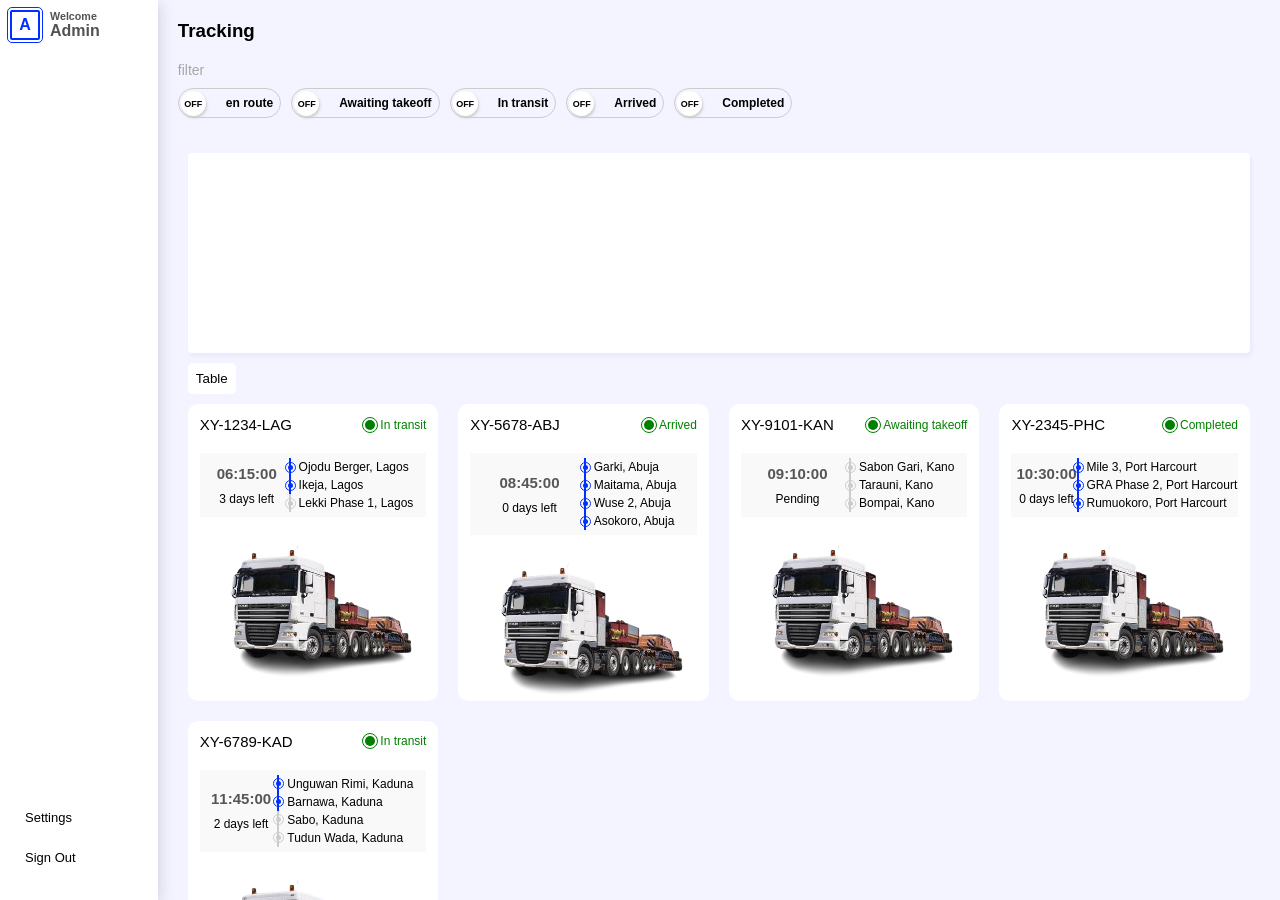
==== commit b42c77bd: "new update" ====
--- a/dashboard.html
+++ b/dashboard.html
@@ -11,6 +11,12 @@
         integrity="sha512-D2vagE/4+QTyP2FukMZNoZxcO1Uqcd0SsnqczdOm+zu35XDsFDIroYXxDD0WrYbyPFKD1vUmhxaCC3kR8WBNZA=="
         crossorigin="anonymous" referrerpolicy="no-referrer" />
     <link href="https://fonts.googleapis.com/css2?family=Pacifico&display=swap" rel="stylesheet">
+    <!-- DataTables CSS -->
+    <link rel="stylesheet" href="https://cdn.datatables.net/1.13.6/css/jquery.dataTables.min.css">
+
+    <!-- jQuery -->
+
+
 
     <link rel="stylesheet" href="waybill.css">
 
@@ -39,6 +45,7 @@
     <div class="epod_cont cpsl">
         <aside>
             <nav class="epod_nav">
+
 
                 <div class="user_wrap" onclick="ToggleNavMenu(this)">
                     <div class="user_img">
@@ -51,25 +58,13 @@
                     </div>
 
                 </div>
+                <div class="close_sidebar" onclick="handleCloseSidebar()">X</div>
                 <ul>
 
 
-                    <!-- <li class="nav-item"><a href="#"><i class="fas fa-tachometer-alt"></i>Dashboard</a></li>
-                    <li class="nav-item dropdown">
-                        <a href="#"><i class="fas fa-truck"></i>Waybill Management <i class="fa fa-caret-down"></i></a>
-                        <ul class="dropdown-menu">
-                            <li><a href="#"><i class="fas fa-plus-circle"></i>Create Waybill</a></li>
-                            <li><a href="#"><i class="fas fa-search"></i>Track Waybill</a></li>
-                        </ul>
-                    </li>
-                    <li class="nav-item dropdown">
-                        <a href="#"><i class="fas fa-chart-bar"></i>Reports &#9662;</a>
-                        <ul class="dropdown-menu">
-                            <li><a href="#"><i class="fas fa-calendar-day"></i>Daily Reports</a></li>
-                            <li><a href="#"><i class="fas fa-calendar-alt"></i>Monthly Reports</a></li>
-                        </ul>
-                    </li> -->
-                    <li class="nav-item settings"><a href="#"><i class="fas fa-cog"></i>Settings</a></li>
+
+                    <li class="nav-item settings"><a href="#" onclick="switchToSettings()"><i
+                                class="fas fa-cog"></i>Settings</a></li>
                     <li class="nav-item signout"><a href="#"><i class="fas fa-sign-out-alt"></i>Sign Out</a></li>
                 </ul>
             </nav>
@@ -78,6 +73,7 @@
             <div class="epod_contents">
                 <div class="epod_tracking">
                     <div class="header">
+                        <button class="nav-toggle" onclick="toggleSidebar()">☰</button>
                         <h3>Tracking</h3>
                         <div class="search_cont" onclick="handleDropSearch()">
                             <i class="fa fa-search"></i>
@@ -1272,41 +1268,49 @@
                     </div>
                 </div>
             </div>
-            <div class="settings-container">
+
+            <div class="settings-container" style="display: none;">
                 <div class="sidebar">
-                    <h2><i class="fas fa-cogs"></i> Settings</h2>
-
-                    <div class="menu-item" onclick="toggleMenu('generalSubmenu')">General Settings</div>
-                    <div class="submenu" id="generalSubmenu">
+                    <button class="back-btn opi" onclick="goBack1()" style="color: black;">← Back</button>
+
+                    <h2> Settings</h2>
+
+                    <div class="menu-item" onclick="showTab('generalsettings')"><i class="fas fa-cogs"></i> General
+                    </div>
+                    <!-- <div class="submenu" id="generalSubmenu">
                         <a onclick="showTab('stam')"><i class="fas fa-file-alt"></i> STAM</a>
                         <a onclick="showTab('signature')"><i class="fas fa-pen-nib"></i> Signature</a>
-                    </div>
-
-                    <div class="menu-item" onclick="toggleMenu('subUserSubmenu')">Sub Users</div>
-                    <div class="submenu" id="subUserSubmenu">
+                    </div> -->
+
+                    <div class="menu-item" onclick="showTab('users')"><i class="fas fa-user-plus"></i> Users</div>
+                    <!-- <div class="submenu" id="subUserSubmenu">
                         <a onclick="showTab('createSubUser')"><i class="fas fa-user-plus"></i>Create Sub User</a>
                         <a onclick="showTab('manageSubUsers')"><i class="fas fa-user-edit"></i> Manage Sub Users</a>
+                    </div> -->
+
+                    <div class="menu-item" onclick="showTab('facility')"><i class="fas fa-plus-square"></i>
+                        Facilities
                     </div>
-
-                    <div class="menu-item" onclick="toggleMenu('facilitySubmenu')">Facilities</div>
-                    <div class="submenu" id="facilitySubmenu">
+                    <!-- <div class="submenu" id="facilitySubmenu">
                         <a><i class="fas fa-plus-square"></i> Create Facility</a>
                         <a><i class="fas fa-tasks"></i> Manage Facility</a>
-                    </div>
+                    </div> -->
 
                     <button class="logout-btn"><i class="fas fa-sign-out-alt"></i> Log Out</button>
                 </div>
 
                 <div class="main-content">
                     <div id="welcome" class="tab-content active">
-                        <button class="back-btn" onclick="goBack()" style="display: none;">← Back</button>
+                        <button class="back-btn " onclick="goBack()" style="display: none;">← Back</button>
                         <h1>Welcome to Settings</h1>
                         <p>Select an item from the menu to view or edit settings.</p>
                     </div>
 
-                    <div id="stam" class="tab-content">
-
-                        <h1><button class="back-btn" onclick="goBack()" style="display: none;">← Back</button> STAM</h1>
+                    <div id="generalsettings" class="tab-content">
+
+                        <h1><button class="back-btn" onclick="goBack()" style="display: none;">← Back</button>GENERAL
+                        </h1>
+                        <h1>Stamp</h1>
                         <form>
                             <input type="hidden" name="clientid">
                             <div class="form-group floating-label">
@@ -1317,16 +1321,22 @@
                                 <input id="companySlogan" type="text" placeholder=" " required />
                                 <label for="CompnaySlogan">Company Slogan</label>
                             </div>
+                            <div class="form-group floating-label">
+                                <select id="stampOption" required>
+                                    <option value="" disabled selected hidden></option>
+                                    <option value="paid">Paid</option>
+                                    <option value="recieved">recieved</option>
+                                    <option value="stamp">stamp</option>
+                                </select>
+                                <label for="signatureOption">Select stamp text</label>
+                            </div>
                             <div class="form-group">
                                 <button type="submit" class="submit-btn">Save Info</button>
 
                             </div>
                         </form>
-                    </div>
-
-                    <div id="signature" class="tab-content">
-                        <h1><button class="back-btn" onclick="goBack()" style="display: none;">← Back</button> Signature
-                            Settings</h1>
+
+                        <!-- <h1>Signature</h1>
                         <form action="">
                             <div class="form-group floating-label">
                                 <input type="text" id="firstName" value="Administator" readonly placeholder=" " />
@@ -1347,15 +1357,17 @@
                                 </select>
                                 <label for="signatureOption">Select Signature Style</label>
                             </div>
+
                             <div class="form-group"><button class="submit-btn">Save Signature</button></div>
 
-                        </form>
-
+                        </form> -->
                     </div>
 
-                    <div id="createSubUser" class="tab-content">
+
+
+                    <div id="users" class="tab-content">
                         <button class="back-btn" onclick="goBack()" style="display: none;">← Back</button>
-                        <h2>Create Sub User</h2>
+                        <h1>Create User</h1>
                         <form action="">
                             <div class="form-group floating-label">
                                 <input type="text" id="subFirstName" placeholder=" " required />
@@ -1367,7 +1379,7 @@
                                 <label for="subLastName">Last Name</label>
                             </div>
 
-                            <!-- Hidden Client ID -->
+
                             <input type="hidden" id="clientId" value="123456" />
 
                             <div class="form-group floating-label">
@@ -1379,18 +1391,31 @@
                                 </select>
                                 <label for="subSignature">Select Signature Style</label>
                             </div>
+                            <div class="form-group floating-label">
+                                <select id="roleOption" required>
+                                    <option value="" disabled selected hidden></option>
+                                    <option value="sig1">Admin</option>
+                                    <option value="sig2">Sub user 1</option>
+                                    <option value="sig3">Sub user 2</option>
+                                </select>
+                                <label for="signatureOption">Select Role</label>
+                            </div>
                             <div class="form-group">
                                 <button class="submit-btn">Create User</button>
                             </div>
                         </form>
 
-                        <div class="table-container">
-                            <table class="sub-user-table">
+                        <div class="table-container" style="margin-top: 20px;">
+                            <h1>Existing Users</h1>
+                            <!-- Table -->
+                            <table id="subUserTable" class="display">
                                 <thead>
                                     <tr>
                                         <th>First Name</th>
                                         <th>Last Name</th>
+                                        <th>Role</th>
                                         <th>Access Code</th>
+                                        <th>Signature</th>
                                         <th>Actions</th>
                                     </tr>
                                 </thead>
@@ -1398,53 +1423,189 @@
                                     <tr>
                                         <td>Chinedu</td>
                                         <td>Okafor</td>
+                                        <td>Admin</td>
                                         <td>CHN123</td>
-                                        <td>
-                                            <button class="edit-btn">E</button>
-                                            <button class="delete-btn">D</button>
+                                        <td><img src="https://via.placeholder.com/50x30?text=Sign" alt="Signature"
+                                                class="signature-img"></td>
+                                        <td><button onclick="openModal(event, 'CHN123')" class="more-btn">⋮</button>
                                         </td>
                                     </tr>
                                     <tr>
                                         <td>Amina</td>
                                         <td>Bello</td>
+                                        <td>Sub Admin</td>
                                         <td>AMN456</td>
-                                        <td>
-                                            <button class="edit-btn">E</button>
-                                            <button class="delete-btn">D</button>
+                                        <td><img src="https://via.placeholder.com/50x30?text=Sign" alt="Signature"
+                                                class="signature-img"></td>
+                                        <td><button onclick="openModal(event, 'AMN456')" class="more-btn">⋮</button>
                                         </td>
                                     </tr>
                                     <tr>
                                         <td>Emeka</td>
                                         <td>Uche</td>
+                                        <td>Sub Admin</td>
                                         <td>EMK789</td>
-                                        <td>
-                                            <button class="edit-btn">E</button>
-                                            <button class="delete-btn">D</button>
+                                        <td><img src="https://via.placeholder.com/50x30?text=Sign" alt="Signature"
+                                                class="signature-img"></td>
+                                        <td><button onclick="openModal(event, 'EMK789')" class="more-btn">⋮</button>
                                         </td>
                                     </tr>
                                     <tr>
                                         <td>Yetunde</td>
                                         <td>Adeyemi</td>
+                                        <td>user</td>
                                         <td>YET321</td>
-                                        <td>
-                                            <button class="edit-btn">E</button>
-                                            <button class="delete-btn">D</button>
+                                        <td><img src="https://via.placeholder.com/50x30?text=Sign" alt="Signature"
+                                                class="signature-img"></td>
+                                        <td><button onclick="openModal(event, 'YET321')" class="more-btn">⋮</button>
                                         </td>
                                     </tr>
                                     <tr>
                                         <td>Segun</td>
                                         <td>Ogunleye</td>
+                                        <td>user</td>
                                         <td>SEG654</td>
-                                        <td>
-                                            <button class="edit-btn">E</button>
-                                            <button class="delete-btn">D</button>
+                                        <td><img src="https://via.placeholder.com/50x30?text=Sign" alt="Signature"
+                                                class="signature-img"></td>
+                                        <td><button onclick="openModal(event, 'SEG654')" class="more-btn">⋮</button>
                                         </td>
                                     </tr>
                                 </tbody>
                             </table>
+
+
+                            <!-- Modal -->
+                            <!-- Modal -->
+                            <div id="actionModal" class="cps_action-modal-overlay cps_action-modal-hidden">
+                                <div class="cps_action-modal-content">
+                                    <ul class="cps_action-modal-actions">
+                                        <li><button onclick="editAction()">Edit</button></li>
+                                        <li><button onclick="deleteAction()">Delete</button></li>
+                                        <li><button onclick="manageFacility()">Manage Facility</button></li>
+                                        <li><button onclick="revokeAccess()">Revoke Access</button></li>
+                                    </ul>
+
+                                </div>
+                            </div>
+
+
                         </div>
 
                     </div>
+
+                    <div id="facility" class="tab-content">
+                        <button class="back-btn" onclick="goBack()" style="display: none;">>← Back</button>
+                        <h1>Create Facility</h2>
+
+                            <form>
+                                <div class="form-group floating-label">
+                                    <input type="text" id="facilityName" placeholder=" " required />
+                                    <label for="facilityName">Facility Name</label>
+                                </div>
+
+                                <div class="form-group floating-label">
+                                    <input type="text" id="facilityType" placeholder=" " required />
+                                    <label for="facilityType">Facility Type</label>
+                                </div>
+
+                                <div class="form-group floating-label">
+                                    <input type="text" id="address" placeholder=" " required />
+                                    <label for="address">Address</label>
+                                </div>
+
+                                <div class="form-group floating-label">
+                                    <input type="text" id="latitude" placeholder=" " required />
+                                    <label for="latitude">Latitude</label>
+                                </div>
+
+                                <div class="form-group floating-label">
+                                    <input type="text" id="longitude" placeholder=" " required />
+                                    <label for="longitude">Longitude</label>
+                                </div>
+
+                                <div class="form-group">
+                                    <button type="submit" class="submit-btn">Save Facility</button>
+                                </div>
+
+
+                            </form>
+                            <div class="table-container" style="margin-top: 20px;">
+                                <h1>Existing Facility</h1>
+                                <table id="facilityTable" class="display">
+                                    <thead>
+                                        <tr>
+                                            <th>Facility Name</th>
+                                            <th>Facility Type</th>
+                                            <th>Address</th>
+                                            <th>Latitude</th>
+                                            <th>Longitude</th>
+                                            <th>Actions</th>
+                                        </tr>
+                                    </thead>
+                                    <tbody>
+                                        <tr>
+                                            <td>Apapa</td>
+                                            <td>storage</td>
+                                            <td>No 4 Apapa way</td>
+                                            <td>L123456</td>
+                                            <td>L345678</td>
+                                            <td><button onclick="openModal(event, 'pp123')" class="more-btn">⋮</button>
+                                            </td>
+                                        </tr>
+                                        <tr>
+                                            <td>Apapa</td>
+                                            <td>storage</td>
+                                            <td>No 4 Apapa way</td>
+                                            <td>L123456</td>
+                                            <td>L345678</td>
+                                            <td><button onclick="openModal(event, 'pp134')" class="more-btn">⋮</button>
+                                            </td>
+                                        </tr>
+                                        <tr>
+                                            <td>Apapa</td>
+                                            <td>storage</td>
+                                            <td>No 4 Apapa way</td>
+                                            <td>L123456</td>
+                                            <td>L345678</td>
+                                            <td><button onclick="openModal(event, 'pp135')" class="more-btn">⋮</button>
+                                            </td>
+                                        </tr>
+                                        <tr>
+                                            <td>Apapa</td>
+                                            <td>storage</td>
+                                            <td>No 4 Apapa way</td>
+                                            <td>L123456</td>
+                                            <td>L345678</td>
+                                            <td><button onclick="openModal(event, 'pp136')" class="more-btn">⋮</button>
+                                            </td>
+                                        </tr>
+                                        <tr>
+                                            <td>Apapa</td>
+                                            <td>storage</td>
+                                            <td>No 4 Apapa way</td>
+                                            <td>L123456</td>
+                                            <td>L345678</td>
+                                            <td><button onclick="openModal(event, 'pp137')" class="more-btn">⋮</button>
+                                            </td>
+                                        </tr>
+                                    </tbody>
+                                </table>
+                            </div>
+
+
+                            <div id="actionModal2" class="cps_action-modal-overlay cps_action-modal-hidden">
+                                <div class="cps_action-modal-content">
+                                    <ul class="cps_action-modal-actions">
+                                        <li><button onclick="editAction()">Edit</button></li>
+                                        <li><button onclick="deleteAction()">Delete</button></li>
+                                        <li><button onclick="manageFacility()">Manage Facility</button></li>
+                                        <li><button onclick="revokeAccess()">Revoke Access</button></li>
+                                    </ul>
+
+                                </div>
+                            </div>
+                    </div>
+
 
 
 
@@ -1456,7 +1617,107 @@
         </main>
 
     </div>
+    <script src="https://code.jquery.com/jquery-3.6.0.min.js"></script>
+
+    <!-- DataTables JS -->
+    <script src="https://cdn.datatables.net/1.13.6/js/jquery.dataTables.min.js"></script>
     <script>
+        $(document).ready(function () {
+            $('#subUserTable').DataTable({
+                responsive: true
+            });
+        });
+
+        $(document).ready(function () {
+            $('#facilityTable').DataTable({
+                responsive: true
+            });
+        });
+
+        // Get modal element
+        const actionModal = document.getElementById('actionModal');
+        const actionModal2 = document.getElementById('actionModal2');
+
+        // Function to open the modal and position it next to the button
+        function openModal(event, userCode) {
+            // alert('me')
+            const button = event.target; // Get the clicked button
+
+            // Get the button's position on the screen
+            const rect = button.getBoundingClientRect();
+
+            // Set the modal's position based on the button's position
+            actionModal.style.left = `${rect.right + window.scrollX}px`; // Position it right next to the button
+            actionModal.style.top = `${rect.top + window.scrollY}px`;  // Align it with the button's vertical position
+            actionModal2.style.left = `${rect.right + window.scrollX}px`; // Position it right next to the button
+            actionModal2.style.top = `${rect.top + window.scrollY}px`;  // Align it with the button's vertical position
+
+            // Make the modal visible
+            actionModal.classList.remove('cps_action-modal-hidden');
+            actionModal2.classList.remove('cps_action-modal-hidden');
+        }
+
+        // Function to close the modal
+        function closeModal() {
+            actionModal.classList.add('cps_action-modal-hidden');
+            actionModal2.classList.add('cps_action-modal-hidden');
+        }
+
+        // Action button functions
+        function editAction() {
+            closeModal();
+            alert('Edit action clicked!');
+        }
+
+        function deleteAction() {
+            closeModal();
+            alert('Delete action clicked!');
+        }
+
+        function manageFacility() {
+            closeModal();
+            alert('Manage Facility action clicked!');
+        }
+
+        function revokeAccess() {
+            closeModal();
+            alert('Revoke Access action clicked!');
+        }
+
+        // Optional: Close modal if clicking outside the content
+        window.addEventListener('click', function (event) {
+            if (event.target === actionModal) {
+                closeModal();
+            } else if (event.target === actionModal2) {
+                closeModal()
+            }
+        });
+
+        // Close the modal when clicking outside the modal content
+        const modalOverlay = document.querySelector('.cps_action-modal-overlay');
+        modalOverlay.addEventListener('click', function (event) {
+            if (event.target !== modalOverlay) {
+                modalOverlay.classList.add('cps_action-modal-hidden'); // Hide the modal
+            }
+        });
+
+
+
+
+
+        const toggleSidebar = () => {
+            const asidenav = document.querySelector(".epod_cont aside");
+            asidenav.classList.add('shownav')
+        }
+
+        const handleCloseSidebar = () => {
+            const asidenav = document.querySelector(".epod_cont aside");
+            asidenav.classList.remove('shownav')
+        }
+
+
+
+
         const trigger = document.querySelector('.trigger_remark');
         const popup = document.querySelector('.popup_remark');
         const textarea = document.querySelector('#remarkv');
@@ -1497,10 +1758,20 @@
             }
         }
 
+        function switchToSettings() {
+            document.querySelector('.epod_contents').style.display = 'none';
+            document.querySelector('.settings-container').style.display = 'flex'; // Flex since your settings use flex
+        }
+
         function goBack() {
             document.querySelector('.main-content').classList.remove('active');
             document.querySelector('.sidebar').classList.remove('hidden');
             document.querySelector('.back-btn').style.display = 'none';
+        }
+
+        function goBack1() {
+            document.querySelector('.settings-container').style.display = 'none';
+            document.querySelector('.epod_contents').style.display = 'flex';
         }
     </script>
     <script src="https://cdnjs.cloudflare.com/ajax/libs/share-this/1.3.1/share-this.js"
--- a/style.css
+++ b/style.css
@@ -190,7 +190,8 @@
 }
 
 .epod_cont main .epod_contents {
-  display: none;
+  width: 100%;
+  display: flex;
 }
 
 .epod_cont main .epod_tracking .epod_content {
@@ -283,6 +284,20 @@
 .epod_cont main .epod_tracking .epod_content .epod_boxes .epod_dash_box .truck_img img {
   width: 100%;
   /* background: var(--primary-color); */
+}
+
+.nav-toggle {
+  display: none;
+  padding: 0 5px;
+  background: transparent;
+  font-size: 25px;
+  border-style: none;
+  border-radius: 5px;
+}
+
+.nav-toggle:hover {
+  background: #ffffff69;
+  cursor: pointer;
 }
 
 .epod_cont main .epod_details.show {
@@ -725,7 +740,37 @@
 
   .epod_cont aside {
     display: none;
-  }
+    position: absolute;
+    left: 0;
+    top: 0;
+    height: 100vh;
+    z-index: 99999;
+  }
+
+  .epod_cont aside.shownav {
+    display: block;
+  }
+
+  .epod_cont aside.shownav .close_sidebar {
+    display: flex;
+  }
+  .nav-toggle {
+    display: flex;
+  }
+}
+
+.epod_cont aside .close_sidebar {
+  position: absolute;
+  right: 15px;
+  top: 10px;
+  background: #e9e9e973;
+  width: 25px;
+  height: 25px;
+  display: none;
+  align-items: center;
+  justify-content: center;
+  cursor: pointer;
+  border-radius: 2px;
 }
 
 .doc_img {
@@ -1414,25 +1459,25 @@
 table {
   width: 100%;
   border-collapse: collapse;
-  /* margin-top: 20px; */
+  margin-top: 20px;
   font-family: sans-serif;
   font-size: 12px;
 }
 
 th,
 td {
-  border: 1px solid #ddd;
+  border-bottom: 1px solid #ddd;
   padding: 8px;
   text-align: left;
 }
 
 th {
-  background-color: #f2f2f2;
+  background-color: var(--primary-color);
   font-weight: bold;
 }
 
 tr:nth-child(even) {
-  background-color: #f9f9f9;
+  background-color: transparent;
 }
 
 tr:hover {
@@ -1488,14 +1533,15 @@
 .epod_cont main .sidebar {
   width: 250px;
   min-width: 250px;
-  background: linear-gradient(to top, var(--primary-color), rgb(0, 36, 119));
-  color: white;
+  background: color-mix(in srgb, #fff 90%, var(--primary-color) 10%);
+  color: rgb(0, 0, 0);
   padding: 20px;
   box-sizing: border-box;
+  /* box-shadow: 2px 3px 4px #ccc; */
 }
 
 .epod_cont main .sidebar i {
-  color: #fff;
+  color: var(--primary-color);
   margin-right: 10px;
 }
 .epod_cont main .sidebar h2 {
@@ -1505,7 +1551,7 @@
 .epod_cont main .menu-item {
   cursor: pointer;
   padding: 10px 0;
-  border-bottom: 1px solid #a8a8a8;
+  /* border-bottom: 1px solid #3f3f3f5f; */
 }
 .epod_cont main .submenu {
   padding-left: 15px;
@@ -1513,7 +1559,7 @@
   flex-direction: column;
 }
 .epod_cont main .submenu a {
-  color: #ffffff;
+  color: #282828;
   padding: 6px 0;
   text-decoration: none;
   font-size: 14px;
@@ -1525,15 +1571,16 @@
 .epod_cont main .logout-btn {
   margin-top: 40px;
   padding: 10px;
-  background-color: #ef4444;
+  background-color: #fff;
   border: none;
-  color: white;
+  color: rgb(0, 0, 0);
   width: 100%;
   cursor: pointer;
 }
 .epod_cont main .main-content {
   flex: 1;
   padding: 30px;
+  overflow-y: scroll;
 }
 
 .epod_cont main .settings-container .tab-content {
@@ -1545,14 +1592,28 @@
   width: 100%;
 }
 
-.epod_cont main .tab-content h1 {
+.epod_cont main h1 {
   padding-bottom: 20px;
+  position: relative;
+  width: 100%;
+  display: flex;
+  align-items: center;
+}
+
+.epod_cont main h1:before {
+  position: absolute;
+  content: "";
+  right: 0;
+  width: calc(100% - 200px);
+  height: 1px;
+  background: linear-gradient;
 }
 
 .epod_cont main .settings-container .form-group {
-  /* margin-bottom: 20px; */
-  flex: 1 1 250px;
-  width: calc(33.33% - 20px);
+  flex: 1 230px 0;
+
+  width: calc(25% - 20px);
+  min-width: 20%;
 }
 
 /* .epod_cont main .tab-content {
@@ -1783,3 +1844,136 @@
   background-color: #ccc;
   border-radius: 4px;
 }
+
+.opi {
+  background: transparent;
+  color: #fff;
+  margin-bottom: 20px;
+  border-style: none;
+}
+
+/* Modal Background */
+.cps_action-modal-overlay {
+  position: fixed;
+  /* display: none; */
+  background-color: transparent;
+  z-index: 50;
+  top: 0;
+  left: 0;
+  /* width: 200px; */
+  justify-content: center;
+  align-items: center;
+}
+
+/* Modal Box */
+.cps_action-modal-content {
+  background-color: #ffffff;
+  padding: 5px;
+  border-radius: 8px;
+  width: 150px;
+  text-align: center;
+  box-shadow: 0 4px 8px rgba(0, 0, 0, 0.2);
+}
+
+/* Modal Heading */
+.cps_action-modal-content h2 {
+  font-size: 14px;
+  font-weight: bold;
+  margin-bottom: 5px;
+}
+
+/* Modal Actions */
+.cps_action-modal-actions {
+  list-style-type: none;
+  padding: 0;
+  margin: 0 0 5px 0;
+}
+
+.cps_action-modal-actions li {
+  margin-bottom: 5px;
+}
+
+.cps_action-modal-actions button {
+  width: 100%;
+  padding: 3px;
+  border: none;
+  background: none;
+  color: #333;
+  text-align: left;
+  font-size: 14px;
+  cursor: pointer;
+  transition: color 0.3s ease;
+}
+
+.cps_action-modal-actions button:hover {
+  color: var(--primary-color); /* blue on hover */
+}
+
+/* Modal Footer */
+.cps_action-modal-footer {
+  text-align: right;
+}
+
+.cps_action-modal-footer button {
+  padding: 8px 16px;
+  background-color: #cccccc;
+  border: none;
+  border-radius: 4px;
+  cursor: pointer;
+  font-weight: bold;
+}
+
+.cps_action-modal-footer button:hover {
+  background-color: #aaaaaa;
+}
+
+/* Hidden class */
+.cps_action-modal-hidden {
+  display: none !important;
+}
+
+/* Table Styling */
+.signature-img {
+  width: 50px;
+  height: 30px;
+  object-fit: cover;
+}
+
+.more-btn {
+  font-size: 24px;
+  background: none;
+  border: none;
+  cursor: pointer;
+  color: #6b7280;
+}
+.more-btn:hover {
+  color: var(--primary-color);
+}
+
+.signature-img {
+  width: 60px;
+  height: 35px;
+  object-fit: contain;
+  border: 1px solid #ccc;
+  padding: 2px;
+  background: #f9fafb;
+}
+
+.dataTables_length {
+  margin-bottom: 20px;
+}
+.subUserTable_filter {
+  margin-bottom: 20px;
+}
+
+@media (max-width: 1204px) {
+  .epod_cont main .settings-container .form-group {
+    flex: 1 1 200px;
+  }
+}
+
+@media (max-width: 512px) {
+  .epod_cont main .settings-container .form-group {
+    flex: 1 1 230px;
+  }
+}
